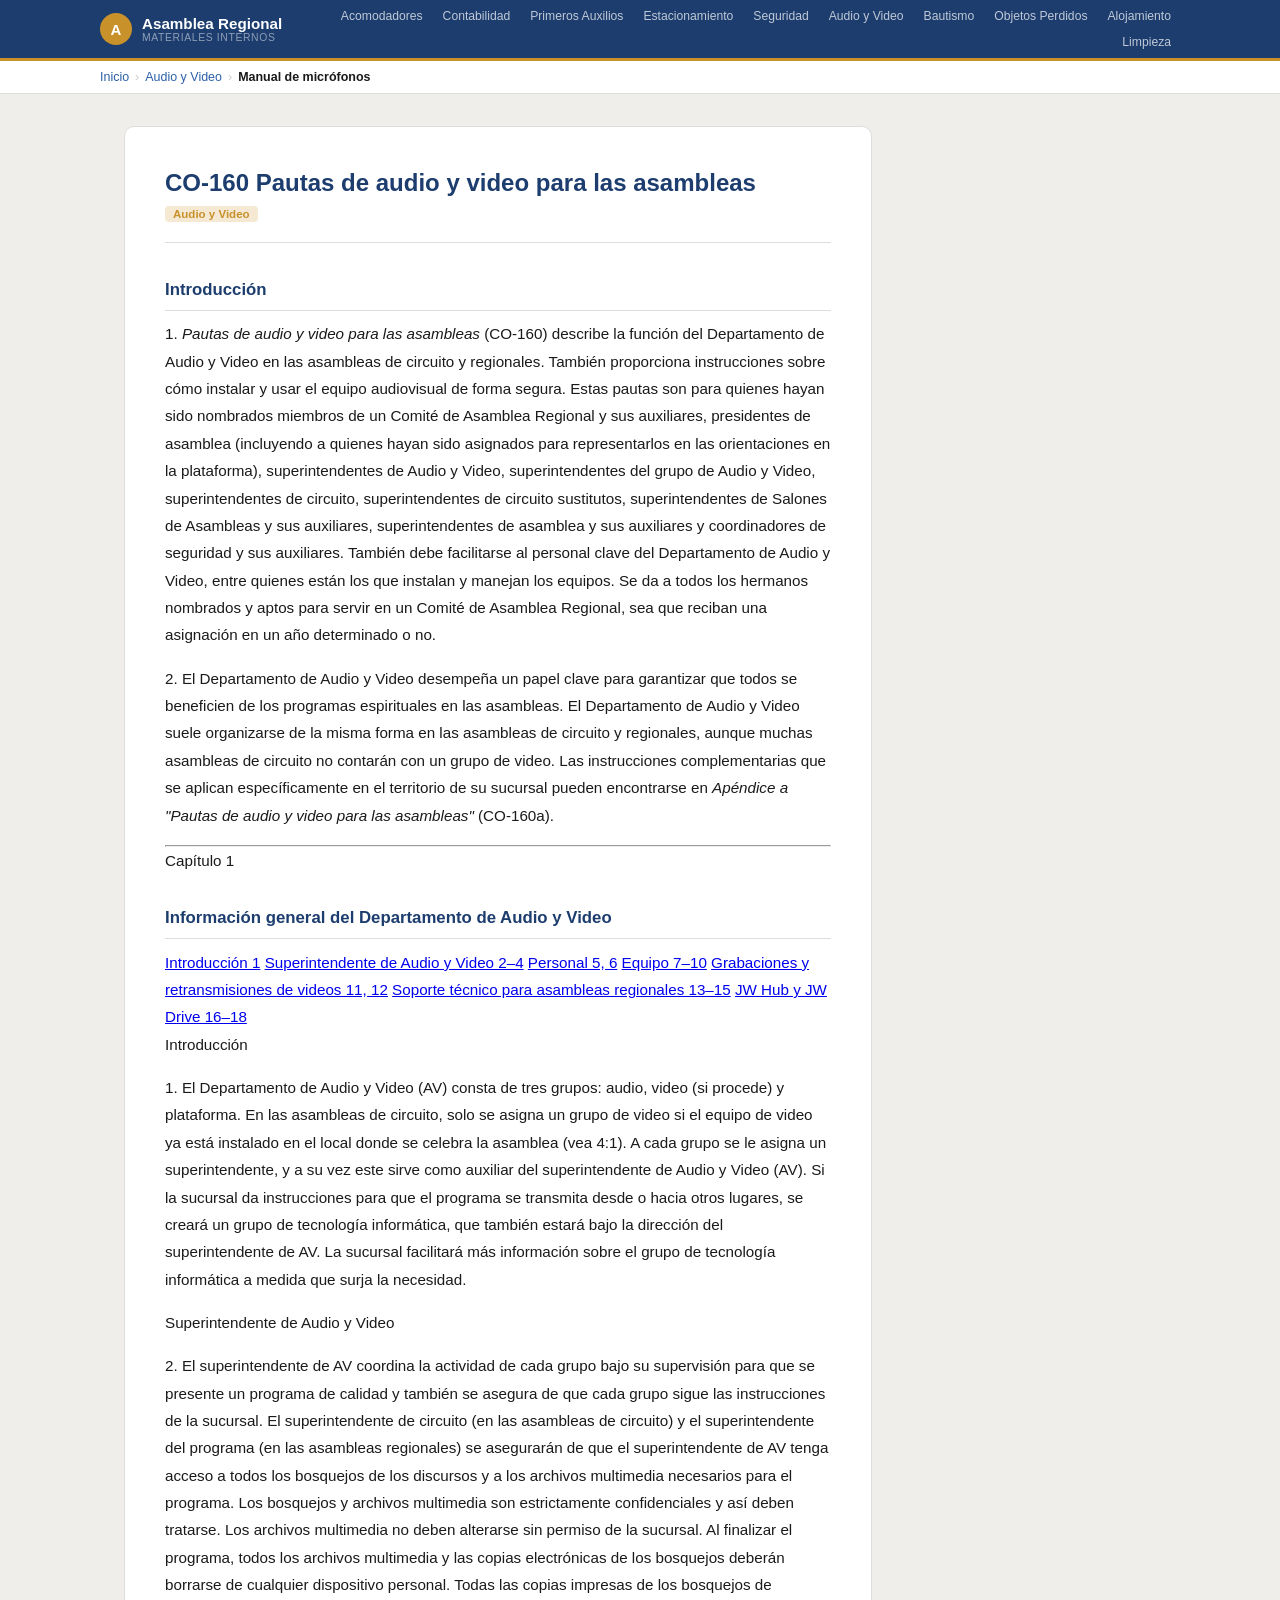
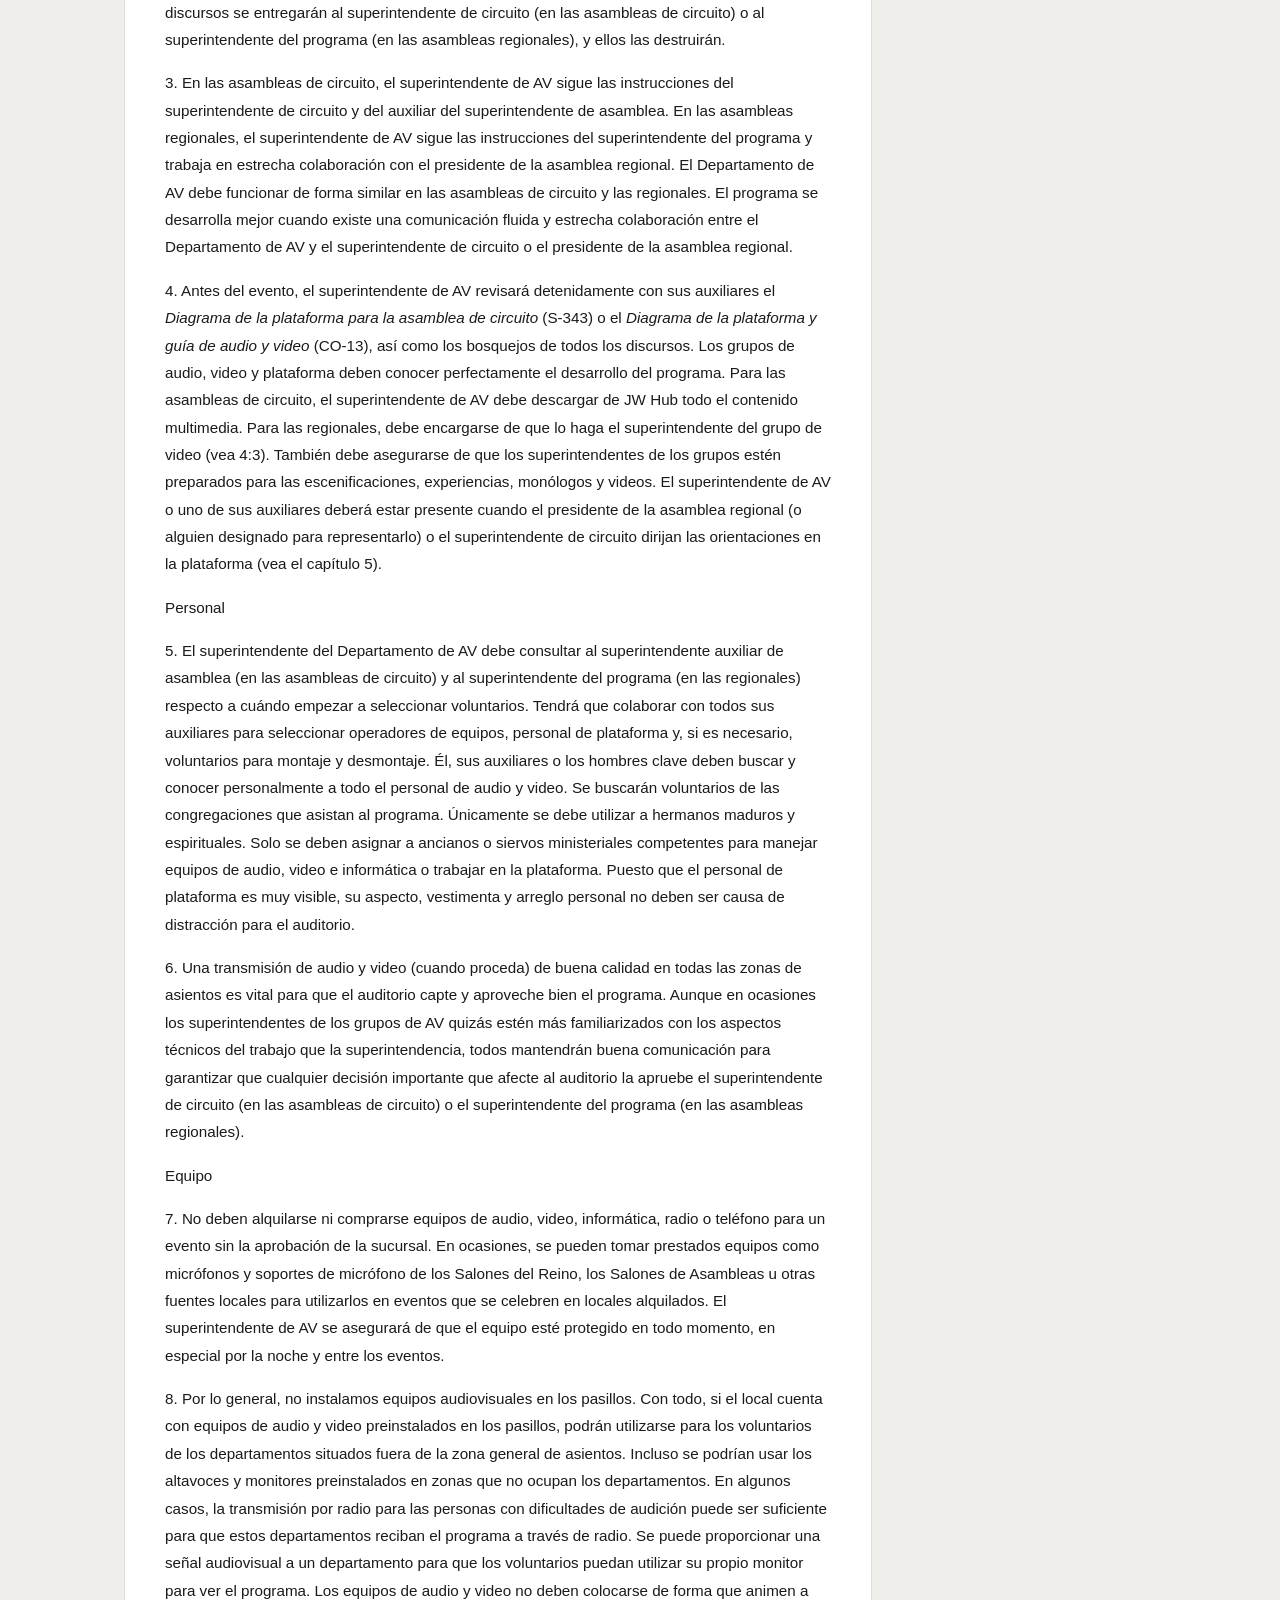
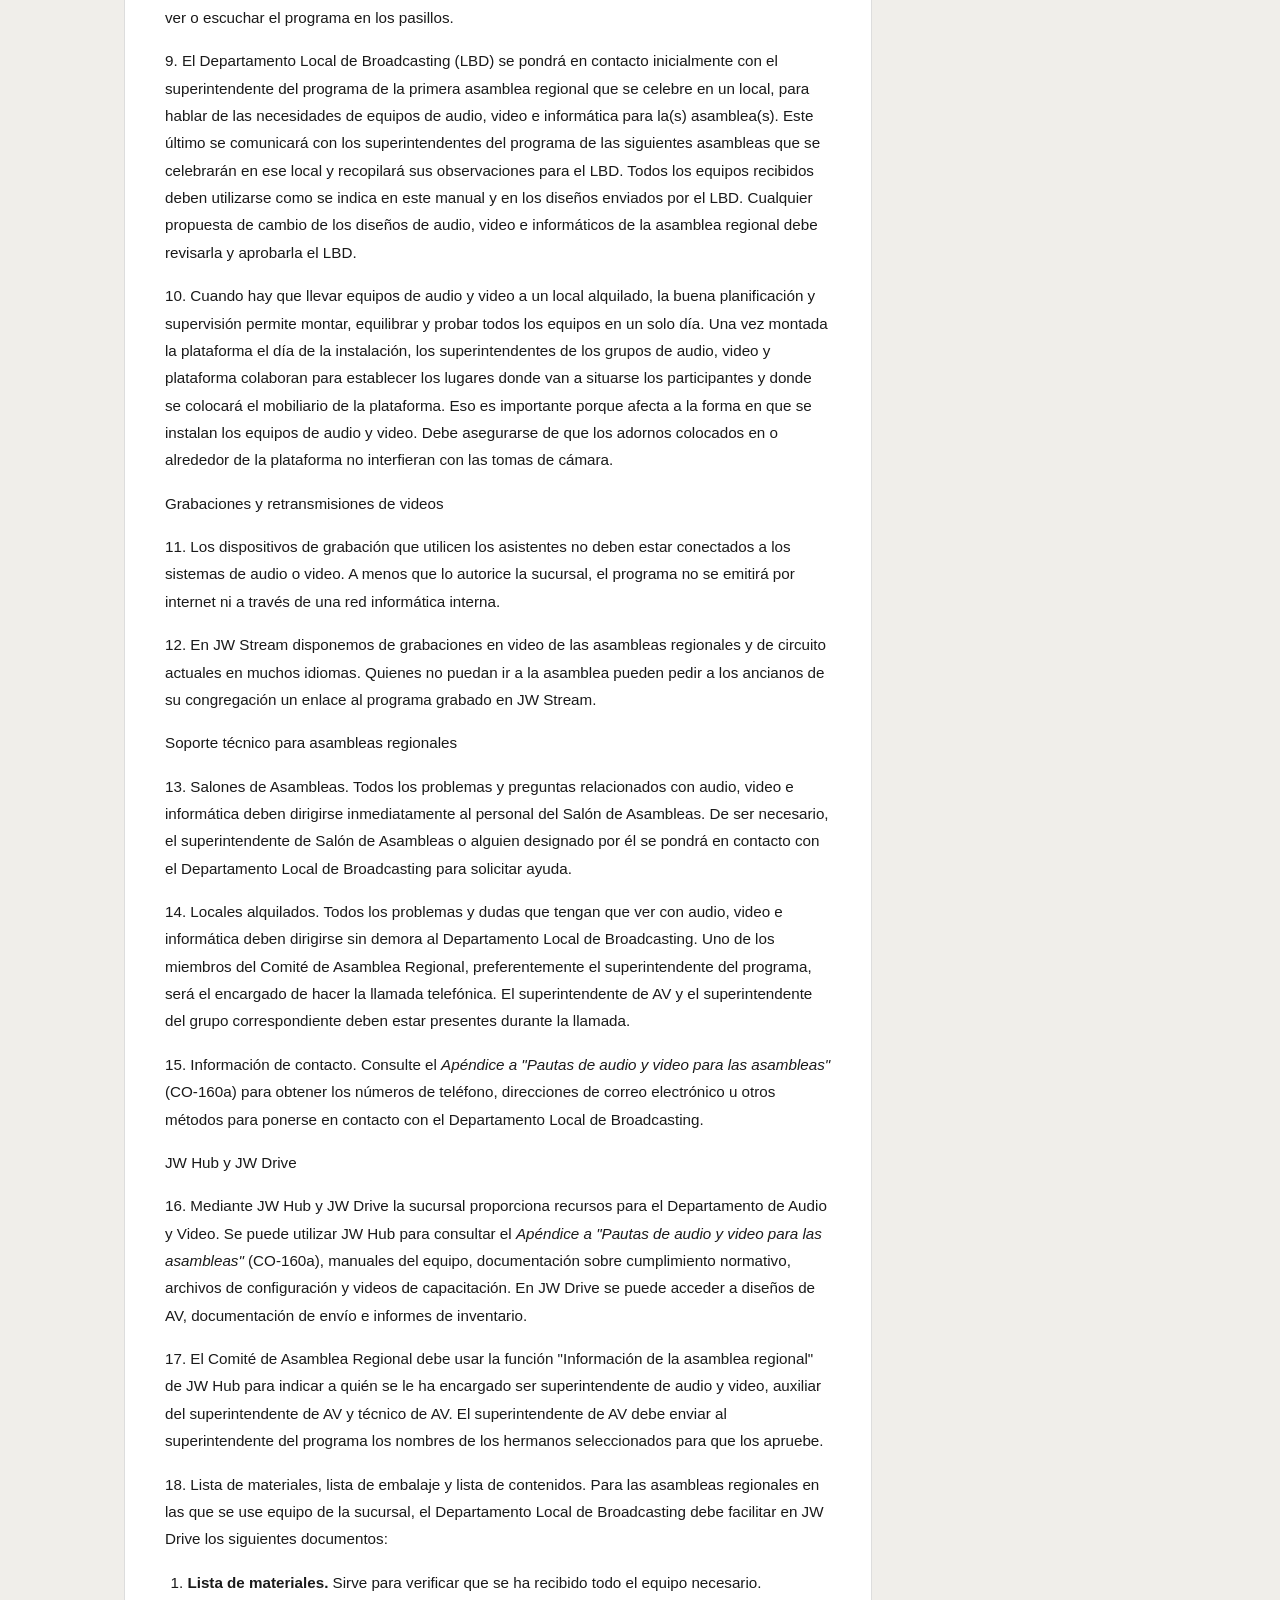
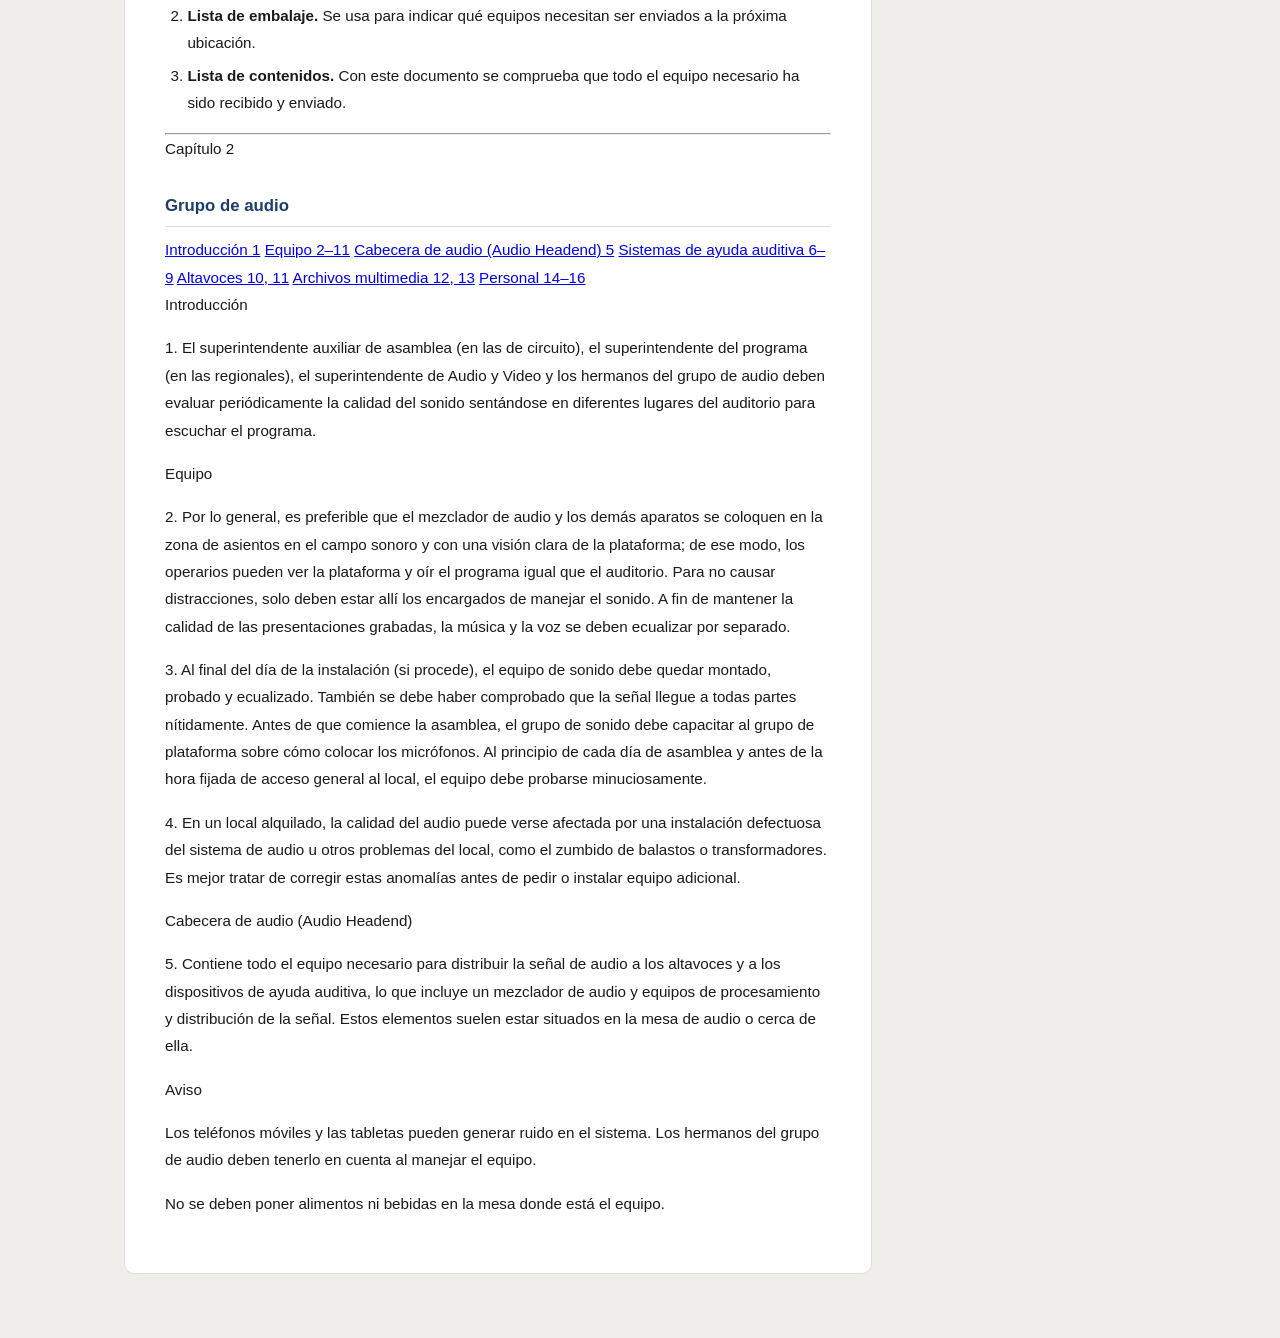
==== CO-160.html @ dc354f6f "Crear CO-160.html" ====
<!DOCTYPE html>
<html lang="es">
<head>
  <meta charset="UTF-8">
  <meta name="viewport" content="width=device-width, initial-scale=1.0">
  <title>Título</title>
  <link rel="stylesheet" href="/assets/style.css">
  <script src="/assets/main.js" defer></script>
</head>
<body>

  <header class="site-header">
    <div class="header-inner">
      <a href="/index.html" class="site-logo">
        <div class="logo-icon">A</div>
        <div>
          <div class="logo-text">Asamblea Regional</div>
          <div class="logo-sub">Materiales Internos</div>
        </div>
      </a>
      <nav class="header-nav">
        <a href="../departamentos/acomodadores.html">Acomodadores</a>
        <a href="../departamentos/contabilidad.html">Contabilidad</a>
        <a href="../departamentos/primeros-auxilios.html">Primeros Auxilios</a>
        <a href="../departamentos/estacionamiento.html">Estacionamiento</a>
        <a href="../departamentos/seguridad.html">Seguridad</a>
        <a href="../departamentos/audio-video.html">Audio y Video</a>
        <a href="../departamentos/bautismo.html">Bautismo</a>
        <a href="../departamentos/objetos-perdidos.html">Objetos Perdidos</a>
        <a href="../departamentos/alojamiento.html">Alojamiento</a>
        <a href="../departamentos/limpieza.html">Limpieza</a>
      </nav>
    </div>
  </header>

  <div class="breadcrumb">
    <div class="breadcrumb-inner">
      <a href="../index.html">Inicio</a>
      <span class="sep">›</span>
      <a href="../departamentos/audio-video.html">Audio y Video</a>
      <span class="sep">›</span>
      <span class="current">Manual de micrófonos</span>
    </div>
  </div>

  <main style="max-width:1080px; margin:0 auto; padding:2rem 1.5rem 4rem; flex:1;">
    <div class="reader-layout">

      <article class="article">
        <div class="article-header">
          <h1>CO-160 <b>Pautas de audio y video para las asambleas</b></h1>
          <div class="article-meta">
            <span class="article-tag">Audio y Video</span>
          </div>
        </div>

        <div class="article-body">

          <div class="chapter" id="introduccion">
  <div class="chapter-header">
    <h2>Introducción</h2>
  </div>

  <p class="para"><span class="para-num">1.</span> <em>Pautas de audio y video para las asambleas</em> (CO-160) describe la función del Departamento de Audio y Video en las asambleas de circuito y regionales. También proporciona instrucciones sobre cómo instalar y usar el equipo audiovisual de forma segura. Estas pautas son para quienes hayan sido nombrados miembros de un Comité de Asamblea Regional y sus auxiliares, presidentes de asamblea (incluyendo a quienes hayan sido asignados para representarlos en las orientaciones en la plataforma), superintendentes de Audio y Video, superintendentes del grupo de Audio y Video, superintendentes de circuito, superintendentes de circuito sustitutos, superintendentes de Salones de Asambleas y sus auxiliares, superintendentes de asamblea y sus auxiliares y coordinadores de seguridad y sus auxiliares. También debe facilitarse al personal clave del Departamento de Audio y Video, entre quienes están los que instalan y manejan los equipos. Se da a todos los hermanos nombrados y aptos para servir en un Comité de Asamblea Regional, sea que reciban una asignación en un año determinado o no.</p>

  <p class="para"><span class="para-num">2.</span> El Departamento de Audio y Video desempeña un papel clave para garantizar que todos se beneficien de los programas espirituales en las asambleas. El Departamento de Audio y Video suele organizarse de la misma forma en las asambleas de circuito y regionales, aunque muchas asambleas de circuito no contarán con un grupo de video. Las instrucciones complementarias que se aplican específicamente en el territorio de su sucursal pueden encontrarse en <em>Apéndice a "Pautas de audio y video para las asambleas"</em> (CO-160a).</p>
</div>

<hr class="page-break">

<!-- ════════════════════════════════════════
     CAPÍTULO 1
════════════════════════════════════════ -->
<div class="chapter" id="cap1">
  <div class="chapter-header">
    <span class="ch-label">Capítulo 1</span>
    <h2>Información general del Departamento de Audio y Video</h2>
  </div>

  <div class="ch-toc">
    <a href="#c1-intro">Introducción 1</a>
    <a href="#c1-super">Superintendente de Audio y Video 2–4</a>
    <a href="#c1-personal">Personal 5, 6</a>
    <a href="#c1-equipo">Equipo 7–10</a>
    <a href="#c1-grab">Grabaciones y retransmisiones de videos 11, 12</a>
    <a href="#c1-soporte">Soporte técnico para asambleas regionales 13–15</a>
    <a href="#c1-hub">JW Hub y JW Drive 16–18</a>
  </div>

  <p class="sec-title" id="c1-intro">Introducción</p>
  <p class="para"><span class="para-num">1.</span> El Departamento de Audio y Video (AV) consta de tres grupos: audio, video (si procede) y plataforma. En las asambleas de circuito, solo se asigna un grupo de video si el equipo de video ya está instalado en el local donde se celebra la asamblea (vea 4:1). A cada grupo se le asigna un superintendente, y a su vez este sirve como auxiliar del superintendente de Audio y Video (AV). Si la sucursal da instrucciones para que el programa se transmita desde o hacia otros lugares, se creará un grupo de tecnología informática, que también estará bajo la dirección del superintendente de AV. La sucursal facilitará más información sobre el grupo de tecnología informática a medida que surja la necesidad.</p>

  <p class="sec-title" id="c1-super">Superintendente de Audio y Video</p>
  <p class="para"><span class="para-num">2.</span> El superintendente de AV coordina la actividad de cada grupo bajo su supervisión para que se presente un programa de calidad y también se asegura de que cada grupo sigue las instrucciones de la sucursal. El superintendente de circuito (en las asambleas de circuito) y el superintendente del programa (en las asambleas regionales) se asegurarán de que el superintendente de AV tenga acceso a todos los bosquejos de los discursos y a los archivos multimedia necesarios para el programa. Los bosquejos y archivos multimedia son estrictamente confidenciales y así deben tratarse. Los archivos multimedia no deben alterarse sin permiso de la sucursal. Al finalizar el programa, todos los archivos multimedia y las copias electrónicas de los bosquejos deberán borrarse de cualquier dispositivo personal. Todas las copias impresas de los bosquejos de discursos se entregarán al superintendente de circuito (en las asambleas de circuito) o al superintendente del programa (en las asambleas regionales), y ellos las destruirán.</p>

  <p class="para"><span class="para-num">3.</span> En las asambleas de circuito, el superintendente de AV sigue las instrucciones del superintendente de circuito y del auxiliar del superintendente de asamblea. En las asambleas regionales, el superintendente de AV sigue las instrucciones del superintendente del programa y trabaja en estrecha colaboración con el presidente de la asamblea regional. El Departamento de AV debe funcionar de forma similar en las asambleas de circuito y las regionales. El programa se desarrolla mejor cuando existe una comunicación fluida y estrecha colaboración entre el Departamento de AV y el superintendente de circuito o el presidente de la asamblea regional.</p>

  <p class="para"><span class="para-num">4.</span> Antes del evento, el superintendente de AV revisará detenidamente con sus auxiliares el <em>Diagrama de la plataforma para la asamblea de circuito</em> (S-343) o el <em>Diagrama de la plataforma y guía de audio y video</em> (CO-13), así como los bosquejos de todos los discursos. Los grupos de audio, video y plataforma deben conocer perfectamente el desarrollo del programa. Para las asambleas de circuito, el superintendente de AV debe descargar de JW Hub todo el contenido multimedia. Para las regionales, debe encargarse de que lo haga el superintendente del grupo de video (vea 4:3). También debe asegurarse de que los superintendentes de los grupos estén preparados para las escenificaciones, experiencias, monólogos y videos. El superintendente de AV o uno de sus auxiliares deberá estar presente cuando el presidente de la asamblea regional (o alguien designado para representarlo) o el superintendente de circuito dirijan las orientaciones en la plataforma (vea el capítulo 5).</p>

  <p class="sec-title" id="c1-personal">Personal</p>
  <p class="para"><span class="para-num">5.</span> El superintendente del Departamento de AV debe consultar al superintendente auxiliar de asamblea (en las asambleas de circuito) y al superintendente del programa (en las regionales) respecto a cuándo empezar a seleccionar voluntarios. Tendrá que colaborar con todos sus auxiliares para seleccionar operadores de equipos, personal de plataforma y, si es necesario, voluntarios para montaje y desmontaje. Él, sus auxiliares o los hombres clave deben buscar y conocer personalmente a todo el personal de audio y video. Se buscarán voluntarios de las congregaciones que asistan al programa. Únicamente se debe utilizar a hermanos maduros y espirituales. Solo se deben asignar a ancianos o siervos ministeriales competentes para manejar equipos de audio, video e informática o trabajar en la plataforma. Puesto que el personal de plataforma es muy visible, su aspecto, vestimenta y arreglo personal no deben ser causa de distracción para el auditorio.</p>

  <p class="para"><span class="para-num">6.</span> Una transmisión de audio y video (cuando proceda) de buena calidad en todas las zonas de asientos es vital para que el auditorio capte y aproveche bien el programa. Aunque en ocasiones los superintendentes de los grupos de AV quizás estén más familiarizados con los aspectos técnicos del trabajo que la superintendencia, todos mantendrán buena comunicación para garantizar que cualquier decisión importante que afecte al auditorio la apruebe el superintendente de circuito (en las asambleas de circuito) o el superintendente del programa (en las asambleas regionales).</p>

  <p class="sec-title" id="c1-equipo">Equipo</p>
  <p class="para"><span class="para-num">7.</span> No deben alquilarse ni comprarse equipos de audio, video, informática, radio o teléfono para un evento sin la aprobación de la sucursal. En ocasiones, se pueden tomar prestados equipos como micrófonos y soportes de micrófono de los Salones del Reino, los Salones de Asambleas u otras fuentes locales para utilizarlos en eventos que se celebren en locales alquilados. El superintendente de AV se asegurará de que el equipo esté protegido en todo momento, en especial por la noche y entre los eventos.</p>

  <p class="para"><span class="para-num">8.</span> Por lo general, no instalamos equipos audiovisuales en los pasillos. Con todo, si el local cuenta con equipos de audio y video preinstalados en los pasillos, podrán utilizarse para los voluntarios de los departamentos situados fuera de la zona general de asientos. Incluso se podrían usar los altavoces y monitores preinstalados en zonas que no ocupan los departamentos. En algunos casos, la transmisión por radio para las personas con dificultades de audición puede ser suficiente para que estos departamentos reciban el programa a través de radio. Se puede proporcionar una señal audiovisual a un departamento para que los voluntarios puedan utilizar su propio monitor para ver el programa. Los equipos de audio y video no deben colocarse de forma que animen a ver o escuchar el programa en los pasillos.</p>

  <p class="para"><span class="para-num">9.</span> El Departamento Local de Broadcasting (LBD) se pondrá en contacto inicialmente con el superintendente del programa de la primera asamblea regional que se celebre en un local, para hablar de las necesidades de equipos de audio, video e informática para la(s) asamblea(s). Este último se comunicará con los superintendentes del programa de las siguientes asambleas que se celebrarán en ese local y recopilará sus observaciones para el LBD. Todos los equipos recibidos deben utilizarse como se indica en este manual y en los diseños enviados por el LBD. Cualquier propuesta de cambio de los diseños de audio, video e informáticos de la asamblea regional debe revisarla y aprobarla el LBD.</p>

  <p class="para"><span class="para-num">10.</span> Cuando hay que llevar equipos de audio y video a un local alquilado, la buena planificación y supervisión permite montar, equilibrar y probar todos los equipos en un solo día. Una vez montada la plataforma el día de la instalación, los superintendentes de los grupos de audio, video y plataforma colaboran para establecer los lugares donde van a situarse los participantes y donde se colocará el mobiliario de la plataforma. Eso es importante porque afecta a la forma en que se instalan los equipos de audio y video. Debe asegurarse de que los adornos colocados en o alrededor de la plataforma no interfieran con las tomas de cámara.</p>

  <p class="sec-title" id="c1-grab">Grabaciones y retransmisiones de videos</p>
  <p class="para"><span class="para-num">11.</span> Los dispositivos de grabación que utilicen los asistentes no deben estar conectados a los sistemas de audio o video. A menos que lo autorice la sucursal, el programa no se emitirá por internet ni a través de una red informática interna.</p>

  <p class="para"><span class="para-num">12.</span> En JW Stream disponemos de grabaciones en video de las asambleas regionales y de circuito actuales en muchos idiomas. Quienes no puedan ir a la asamblea pueden pedir a los ancianos de su congregación un enlace al programa grabado en JW Stream.</p>

  <p class="sec-title" id="c1-soporte">Soporte técnico para asambleas regionales</p>
  <p class="para"><span class="para-num">13.</span> <span class="term">Salones de Asambleas.</span> Todos los problemas y preguntas relacionados con audio, video e informática deben dirigirse inmediatamente al personal del Salón de Asambleas. De ser necesario, el superintendente de Salón de Asambleas o alguien designado por él se pondrá en contacto con el Departamento Local de Broadcasting para solicitar ayuda.</p>

  <p class="para"><span class="para-num">14.</span> <span class="term">Locales alquilados.</span> Todos los problemas y dudas que tengan que ver con audio, video e informática deben dirigirse sin demora al Departamento Local de Broadcasting. Uno de los miembros del Comité de Asamblea Regional, preferentemente el superintendente del programa, será el encargado de hacer la llamada telefónica. El superintendente de AV y el superintendente del grupo correspondiente deben estar presentes durante la llamada.</p>

  <p class="para"><span class="para-num">15.</span> <span class="term">Información de contacto.</span> Consulte el <em>Apéndice a "Pautas de audio y video para las asambleas"</em> (CO-160a) para obtener los números de teléfono, direcciones de correo electrónico u otros métodos para ponerse en contacto con el Departamento Local de Broadcasting.</p>

  <p class="sec-title" id="c1-hub">JW Hub y JW Drive</p>
  <p class="para"><span class="para-num">16.</span> Mediante JW Hub y JW Drive la sucursal proporciona recursos para el Departamento de Audio y Video. Se puede utilizar JW Hub para consultar el <em>Apéndice a "Pautas de audio y video para las asambleas"</em> (CO-160a), manuales del equipo, documentación sobre cumplimiento normativo, archivos de configuración y videos de capacitación. En JW Drive se puede acceder a diseños de AV, documentación de envío e informes de inventario.</p>

  <p class="para"><span class="para-num">17.</span> El Comité de Asamblea Regional debe usar la función "Información de la asamblea regional" de JW Hub para indicar a quién se le ha encargado ser superintendente de audio y video, auxiliar del superintendente de AV y técnico de AV. El superintendente de AV debe enviar al superintendente del programa los nombres de los hermanos seleccionados para que los apruebe.</p>

  <p class="para"><span class="para-num">18.</span> <span class="term">Lista de materiales, lista de embalaje y lista de contenidos.</span> Para las asambleas regionales en las que se use equipo de la sucursal, el Departamento Local de Broadcasting debe facilitar en JW Drive los siguientes documentos:</p>
  <ol class="doc-list-num">
    <li><strong>Lista de materiales.</strong> Sirve para verificar que se ha recibido todo el equipo necesario.</li>
    <li><strong>Lista de embalaje.</strong> Se usa para indicar qué equipos necesitan ser enviados a la próxima ubicación.</li>
    <li><strong>Lista de contenidos.</strong> Con este documento se comprueba que todo el equipo necesario ha sido recibido y enviado.</li>
  </ol>
</div>

<hr class="page-break">

<!-- ════════════════════════════════════════
     CAPÍTULO 2
════════════════════════════════════════ -->
<div class="chapter" id="cap2">
  <div class="chapter-header">
    <span class="ch-label">Capítulo 2</span>
    <h2>Grupo de audio</h2>
  </div>

  <div class="ch-toc">
    <a href="#c2-intro">Introducción 1</a>
    <a href="#c2-equipo">Equipo 2–11</a>
    <a href="#c2-headend">Cabecera de audio (Audio Headend) 5</a>
    <a href="#c2-ayuda">Sistemas de ayuda auditiva 6–9</a>
    <a href="#c2-altav">Altavoces 10, 11</a>
    <a href="#c2-multimedia">Archivos multimedia 12, 13</a>
    <a href="#c2-personal">Personal 14–16</a>
  </div>

  <p class="sec-title" id="c2-intro">Introducción</p>
  <p class="para"><span class="para-num">1.</span> El superintendente auxiliar de asamblea (en las de circuito), el superintendente del programa (en las regionales), el superintendente de Audio y Video y los hermanos del grupo de audio deben evaluar periódicamente la calidad del sonido sentándose en diferentes lugares del auditorio para escuchar el programa.</p>

  <p class="sec-title" id="c2-equipo">Equipo</p>
  <p class="para"><span class="para-num">2.</span> Por lo general, es preferible que el mezclador de audio y los demás aparatos se coloquen en la zona de asientos en el campo sonoro y con una visión clara de la plataforma; de ese modo, los operarios pueden ver la plataforma y oír el programa igual que el auditorio. Para no causar distracciones, solo deben estar allí los encargados de manejar el sonido. A fin de mantener la calidad de las presentaciones grabadas, la música y la voz se deben ecualizar por separado.</p>

  <p class="para"><span class="para-num">3.</span> Al final del día de la instalación (si procede), el equipo de sonido debe quedar montado, probado y ecualizado. También se debe haber comprobado que la señal llegue a todas partes nítidamente. Antes de que comience la asamblea, el grupo de sonido debe capacitar al grupo de plataforma sobre cómo colocar los micrófonos. Al principio de cada día de asamblea y antes de la hora fijada de acceso general al local, el equipo debe probarse minuciosamente.</p>

  <p class="para"><span class="para-num">4.</span> En un local alquilado, la calidad del audio puede verse afectada por una instalación defectuosa del sistema de audio u otros problemas del local, como el zumbido de balastos o transformadores. Es mejor tratar de corregir estas anomalías antes de pedir o instalar equipo adicional.</p>

  <p class="sec-title" id="c2-headend">Cabecera de audio (Audio Headend)</p>
  <p class="para"><span class="para-num">5.</span> Contiene todo el equipo necesario para distribuir la señal de audio a los altavoces y a los dispositivos de ayuda auditiva, lo que incluye un mezclador de audio y equipos de procesamiento y distribución de la señal. Estos elementos suelen estar situados en la mesa de audio o cerca de ella.</p>

  <div class="notice">
    <p class="notice-label">Aviso</p>
    <p>Los teléfonos móviles y las tabletas pueden generar ruido en el sistema. Los hermanos del grupo de audio deben tenerlo en cuenta al manejar el equipo.</p>
    <p style="margin-top:6px">No se deben poner alimentos ni bebidas en la mesa donde está el equipo.</p>
  </div>

  <p class="sec-t
---- assets/style.css ----
/* ================================================
   MATERIALES DE ASAMBLEA — style.css
   ================================================ */

*, *::before, *::after { box-sizing: border-box; margin: 0; padding: 0; }

:root {
  --navy:      #1c3d6e;
  --navy-dark: #0e2240;
  --navy-mid:  #2b5fa8;
  --gold:      #c8912a;
  --gold-soft: #f5e9d4;
  --bg:        #f0eeea;
  --surface:   #ffffff;
  --border:    #ddd;
  --text:      #1a1a1a;
  --muted:     #666;
}

body {
  font-family: Arial, sans-serif;
  background: var(--bg);
  color: var(--text);
  min-height: 100vh;
  display: flex;
  flex-direction: column;
}

/* ════════════════════════════════
   HEADER
════════════════════════════════ */
.site-header {
  background: var(--navy);
  border-bottom: 3px solid var(--gold);
  padding: 0 1.5rem;
  position: sticky;
  top: 0;
  z-index: 100;
}

.header-inner {
  max-width: 1080px;
  margin: 0 auto;
  display: flex;
  align-items: center;
  justify-content: space-between;
  height: 58px;
  gap: 1rem;
}

.site-logo {
  display: flex;
  align-items: center;
  gap: 10px;
  text-decoration: none;
  color: #fff;
  flex-shrink: 0;
}

.logo-icon {
  width: 32px;
  height: 32px;
  background: var(--gold);
  border-radius: 50%;
  display: flex;
  align-items: center;
  justify-content: center;
  font-size: 15px;
  font-weight: 700;
  color: #fff;
  flex-shrink: 0;
}

.logo-text { font-size: 0.95rem; font-weight: 700; }
.logo-sub  { font-size: 0.65rem; color: rgba(255,255,255,0.5); letter-spacing: 0.06em; text-transform: uppercase; }

.header-nav {
  display: flex;
  align-items: center;
  gap: 2px;
  flex-wrap: wrap;
  justify-content: flex-end;
}

.header-nav a {
  color: rgba(255,255,255,0.72);
  text-decoration: none;
  font-size: 0.76rem;
  padding: 5px 9px;
  border-radius: 4px;
  white-space: nowrap;
  transition: background 0.15s, color 0.15s;
}

.header-nav a:hover,
.header-nav a.active {
  background: rgba(255,255,255,0.12);
  color: #fff;
}

/* ════════════════════════════════
   HERO
════════════════════════════════ */
.hero {
  background: linear-gradient(160deg, var(--navy-dark) 0%, var(--navy) 100%);
  color: #fff;
  text-align: center;
  padding: 3.5rem 1.5rem 3rem;
  position: relative;
  overflow: hidden;
}

.hero::before {
  content: '';
  position: absolute;
  inset: 0;
  background: repeating-linear-gradient(
    -45deg,
    rgba(255,255,255,0.02) 0px,
    rgba(255,255,255,0.02) 1px,
    transparent 1px,
    transparent 32px
  );
}

.hero-inner { position: relative; }

.hero-eyebrow {
  font-size: 0.72rem;
  letter-spacing: 0.14em;
  text-transform: uppercase;
  color: var(--gold);
  font-weight: 700;
  margin-bottom: 0.6rem;
}

.hero h1 {
  font-size: 2.2rem;
  font-weight: 700;
  line-height: 1.15;
  margin-bottom: 0.3rem;
}

.hero-subtitle {
  font-size: 1rem;
  color: rgba(255,255,255,0.6);
  margin-bottom: 1.2rem;
}

.hero-badge {
  display: inline-block;
  background: rgba(200,145,42,0.18);
  border: 1px solid rgba(200,145,42,0.4);
  color: #f0c46a;
  font-size: 0.8rem;
  padding: 0.35rem 1rem;
  border-radius: 40px;
  letter-spacing: 0.04em;
}

/* ════════════════════════════════
   MAIN WRAPPER
════════════════════════════════ */
main {
  flex: 1;
  max-width: 1080px;
  margin: 0 auto;
  width: 100%;
  padding: 2.5rem 1.5rem 4rem;
  display: flex;
  flex-direction: column;
  gap: 3rem;
}

/* ════════════════════════════════
   SECTION HEADER
════════════════════════════════ */
.section-header {
  display: flex;
  align-items: center;
  gap: 0.75rem;
  margin-bottom: 1.25rem;
}

.section-header h2 {
  font-size: 0.72rem;
  font-weight: 700;
  letter-spacing: 0.12em;
  text-transform: uppercase;
  color: var(--muted);
}

.section-header::after {
  content: '';
  flex: 1;
  height: 1px;
  background: var(--border);
}

/* ════════════════════════════════
   INFO GENERAL — lista de docs
════════════════════════════════ */
.info-list {
  display: grid;
  grid-template-columns: repeat(auto-fill, minmax(220px, 1fr));
  gap: 0.6rem;
}

.info-item {
  background: var(--surface);
  border: 1px solid var(--border);
  border-left: 3px solid var(--navy-mid);
  border-radius: 6px;
  padding: 0.7rem 1rem;
  text-decoration: none;
  color: var(--text);
  display: flex;
  align-items: center;
  gap: 0.65rem;
  font-size: 0.88rem;
  transition: border-left-color 0.15s, box-shadow 0.15s;
}

.info-item:hover {
  border-left-color: var(--gold);
  box-shadow: 0 2px 10px rgba(0,0,0,0.08);
}

.info-item .doc-icon { font-size: 1rem; flex-shrink: 0; }
.info-item .doc-name { font-weight: 600; }

/* ════════════════════════════════
   DEPT GRID — tarjetas
════════════════════════════════ */
.dept-grid {
  display: grid;
  grid-template-columns: repeat(3, 1fr);
  gap: 1rem;
}

.dept-grid .dept-card:last-child:nth-child(3n+1) { grid-column: 2; }

.dept-card {
  background: var(--surface);
  border: 1px solid var(--border);
  border-radius: 10px;
  overflow: hidden;
  text-decoration: none;
  color: var(--text);
  display: flex;
  flex-direction: column;
  transition: transform 0.15s, box-shadow 0.15s;
  box-shadow: 0 1px 4px rgba(0,0,0,0.06);
}

.dept-card:hover {
  transform: translateY(-3px);
  box-shadow: 0 6px 20px rgba(0,0,0,0.1);
}

.dept-card-banner {
  height: 80px;
  display: flex;
  align-items: center;
  justify-content: center;
  font-size: 2.2rem;
}

.dept-card-body {
  padding: 0.8rem 1rem;
  border-top: 1px solid var(--border);
}

.dept-card-name {
  font-size: 0.82rem;
  font-weight: 700;
  text-transform: uppercase;
  letter-spacing: 0.04em;
  color: var(--navy);
  margin-bottom: 0.2rem;
}

.dept-card-count { font-size: 0.72rem; color: var(--muted); }

/* Colores de banner */
.banner-1  { background: #dbeafe; }
.banner-2  { background: #fce7f3; }
.banner-3  { background: #dcfce7; }
.banner-4  { background: #fef9c3; }
.banner-5  { background: #fee2e2; }
.banner-6  { background: #e0f2fe; }
.banner-7  { background: #f3e8ff; }
.banner-8  { background: #fdf2f8; }
.banner-9  { background: #ecfdf5; }
.banner-10 { background: #fff7ed; }

/* ════════════════════════════════
   COMITÉ
════════════════════════════════ */
.comite-grid {
  display: flex;
  flex-wrap: wrap;
  gap: 0.75rem;
}

.comite-card {
  background: var(--surface);
  border: 1px solid var(--border);
  border-top: 3px solid var(--navy);
  border-radius: 8px;
  padding: 1rem 1.25rem;
  flex: 1;
  min-width: 160px;
  text-align: center;
}

.comite-name { font-size: 0.92rem; font-weight: 700; color: var(--navy); margin-bottom: 0.2rem; }
.comite-role { font-size: 0.75rem; color: var(--muted); text-transform: uppercase; letter-spacing: 0.05em; }

/* ════════════════════════════════
   PÁGINA DE DEPARTAMENTO
════════════════════════════════ */
.dept-hero {
  background: linear-gradient(135deg, var(--navy-dark), var(--navy));
  color: #fff;
  padding: 2.5rem 1.5rem 2rem;
  text-align: center;
}

.dept-hero .dept-emoji { font-size: 2.5rem; margin-bottom: 0.5rem; display: block; }
.dept-hero h1 { font-size: 1.6rem; font-weight: 700; margin-bottom: 0.4rem; }
.dept-hero p  { font-size: 0.92rem; color: rgba(255,255,255,0.65); max-width: 560px; margin: 0 auto; }

.dept-page-inner {
  max-width: 1080px;
  margin: 0 auto;
  width: 100%;
  padding: 2rem 1.5rem 4rem;
  display: flex;
  flex-direction: column;
  gap: 2rem;
}

.supervisors {
  display: flex;
  flex-wrap: wrap;
  gap: 0.6rem;
}

.supervisor-tag {
  background: #eef2f9;
  border: 1px solid #c5d4ea;
  border-radius: 40px;
  padding: 0.4rem 1rem;
  font-size: 0.83rem;
  display: flex;
  align-items: center;
  gap: 8px;
  color: var(--navy);
}

.supervisor-tag .role { font-size: 0.72rem; color: var(--muted); }

/* ════════════════════════════════
   LISTA DE DOCUMENTOS (dept page)
════════════════════════════════ */
.doc-list {
  display: flex;
  flex-direction: column;
  gap: 0.6rem;
}

.doc-item {
  background: var(--surface);
  border: 1px solid var(--border);
  border-radius: 8px;
  display: flex;
  align-items: center;
  gap: 1rem;
  padding: 0.9rem 1.1rem;
  text-decoration: none;
  color: var(--text);
  transition: border-color 0.15s, box-shadow 0.15s;
}

.doc-item:hover {
  border-color: var(--navy-mid);
  box-shadow: 0 2px 12px rgba(0,0,0,0.08);
}

.doc-badge {
  flex-shrink: 0;
  width: 40px;
  height: 40px;
  border-radius: 6px;
  display: flex;
  align-items: center;
  justify-content: center;
  font-size: 0.65rem;
  font-weight: 700;
  letter-spacing: 0.03em;
  text-transform: uppercase;
}

.doc-badge.art  { background: #e8f0fe; color: #1a56db; }
.doc-badge.pdf  { background: #fde8e8; color: #b91c1c; }
.doc-badge.img  { background: #e8f5e9; color: #2e7d32; }

.doc-item-info { flex: 1; }
.doc-title { font-size: 0.92rem; font-weight: 700; color: var(--navy); margin-bottom: 0.15rem; }
.doc-meta  { font-size: 0.75rem; color: var(--muted); }
.doc-arrow { color: #bbb; font-size: 1rem; flex-shrink: 0; transition: transform 0.15s, color 0.15s; }
.doc-item:hover .doc-arrow { transform: translateX(3px); color: var(--navy-mid); }

/* ════════════════════════════════
   PÁGINA DE DOCUMENTO (reader)
════════════════════════════════ */
.reader-layout {
  display: grid;
  grid-template-columns: 1fr 260px;
  gap: 1.5rem;
  align-items: start;
}

.article {
  background: var(--surface);
  border: 1px solid var(--border);
  border-radius: 10px;
  padding: 2.5rem;
}

.article-header {
  border-bottom: 1px solid var(--border);
  padding-bottom: 1.25rem;
  margin-bottom: 2rem;
}

.article-header h1 {
  font-size: 1.5rem;
  font-weight: 700;
  color: var(--navy);
  margin-bottom: 0.5rem;
  line-height: 1.3;
}

.article-meta {
  display: flex;
  flex-wrap: wrap;
  gap: 0.75rem;
  font-size: 0.8rem;
  color: var(--muted);
  align-items: center;
}

.article-tag {
  background: var(--gold-soft);
  color: var(--gold);
  border-radius: 4px;
  padding: 2px 8px;
  font-weight: 700;
  font-size: 0.72rem;
}

.article-body { font-size: 0.95rem; line-height: 1.8; color: var(--text); }
.article-body h2 { font-size: 1.05rem; color: var(--navy); margin: 1.8rem 0 0.6rem; padding-bottom: 0.3rem; border-bottom: 1px solid var(--border); }
.article-body h3 { font-size: 0.95rem; color: var(--navy); margin: 1.3rem 0 0.4rem; }
.article-body p  { margin-bottom: 1rem; }
.article-body ul,
.article-body ol { padding-left: 1.4rem; margin-bottom: 1rem; }
.article-body li { margin-bottom: 0.35rem; }
.article-body blockquote {
  border-left: 4px solid var(--gold);
  background: var(--gold-soft);
  padding: 0.9rem 1.1rem;
  margin: 1.25rem 0;
  border-radius: 0 6px 6px 0;
  font-style: italic;
  font-size: 0.92rem;
}

.sidebar { display: flex; flex-direction: column; gap: 1rem; }

.sidebar-card {
  background: var(--surface);
  border: 1px solid var(--border);
  border-radius: 8px;
  overflow: hidden;
}

.sidebar-card-head {
  background: var(--navy);
  color: #fff;
  padding: 0.6rem 0.9rem;
  font-size: 0.72rem;
  font-weight: 700;
  text-transform: uppercase;
  letter-spacing: 0.06em;
}

.sidebar-card-body { padding: 0.85rem; }

.dl-btn {
  display: flex;
  align-items: center;
  gap: 8px;
  padding: 0.6rem 0.9rem;
  border-radius: 6px;
  text-decoration: none;
  font-size: 0.84rem;
  font-weight: 700;
  margin-bottom: 0.45rem;
  transition: opacity 0.15s;
}
.dl-btn:last-child { margin-bottom: 0; }
.dl-btn:hover { opacity: 0.82; }
.dl-btn.pdf  { background: #fde8e8; color: #b91c1c; }
.dl-btn.docx { background: #e8f0fe; color: #1a56db; }

.sidebar-info p { font-size: 0.82rem; color: var(--muted); margin-bottom: 0.45rem; }
.sidebar-info p:last-child { margin-bottom: 0; }
.sidebar-info strong { color: var(--text); }

/* ════════════════════════════════
   BREADCRUMB
════════════════════════════════ */
.breadcrumb {
  background: var(--surface);
  border-bottom: 1px solid var(--border);
  padding: 0.55rem 1.5rem;
  font-size: 0.78rem;
  color: var(--muted);
}

.breadcrumb-inner {
  max-width: 1080px;
  margin: 0 auto;
  display: flex;
  align-items: center;
  gap: 6px;
  flex-wrap: wrap;
}

.breadcrumb a { color: var(--navy-mid); text-decoration: none; }
.breadcrumb a:hover { text-decoration: underline; }
.breadcrumb .sep { color: #ccc; }
.breadcrumb .current { color: var(--text); font-weight: 700; }

/* ════════════════════════════════
   FOOTER
════════════════════════════════ */
footer {
  background: var(--navy-dark);
  color: rgba(255,255,255,0.35);
  text-align: center;
  padding: 1.2rem;
  font-size: 0.75rem;
}

/* ════════════════════════════════
   RESPONSIVE
════════════════════════════════ */
@media (max-width: 720px) {
  .header-nav { display: none; }
  .dept-grid  { grid-template-columns: repeat(2, 1fr); }
  .dept-grid .dept-card:last-child:nth-child(3n+1) { grid-column: auto; }
  .reader-layout { grid-template-columns: 1fr; }
  .hero h1 { font-size: 1.6rem; }
}

@media (max-width: 420px) {
  .dept-grid { grid-template-columns: repeat(2, 1fr); }
  .info-list { grid-template-columns: 1fr; }
  .article   { padding: 1.25rem; }
}
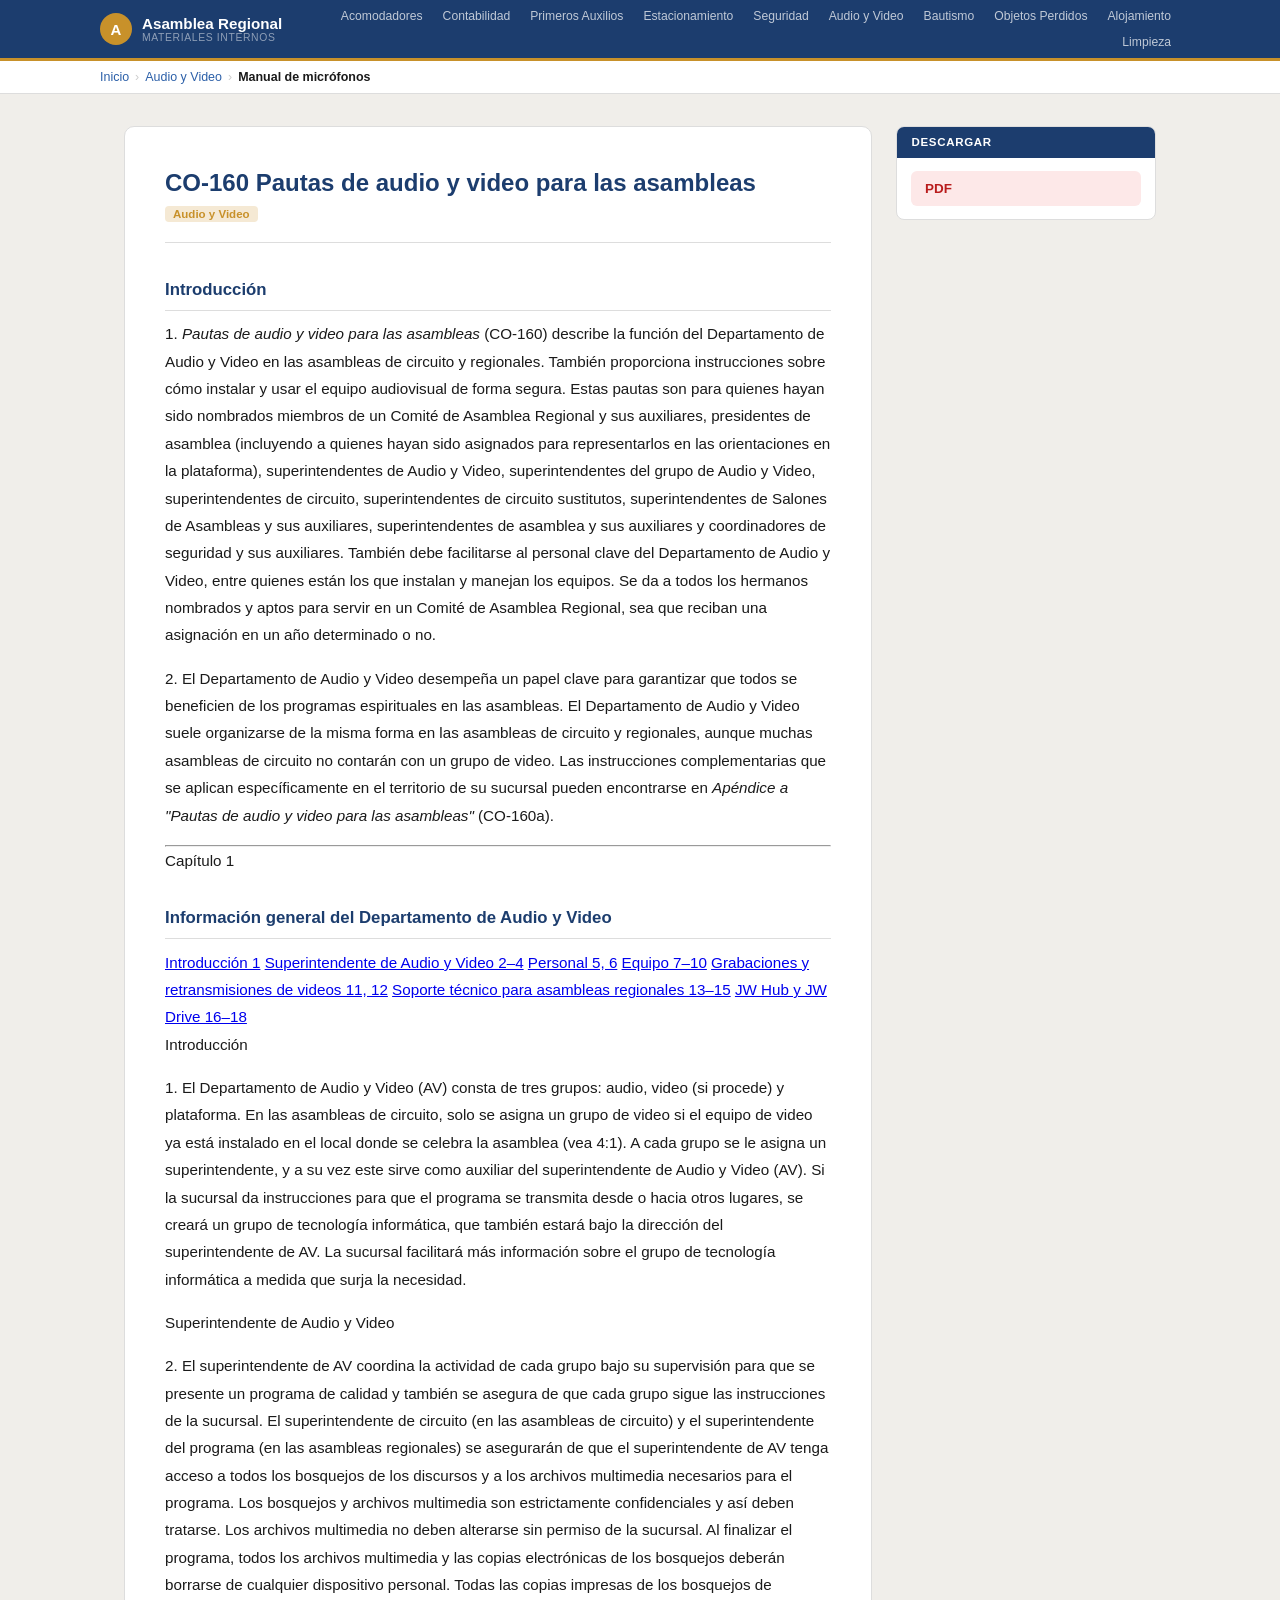
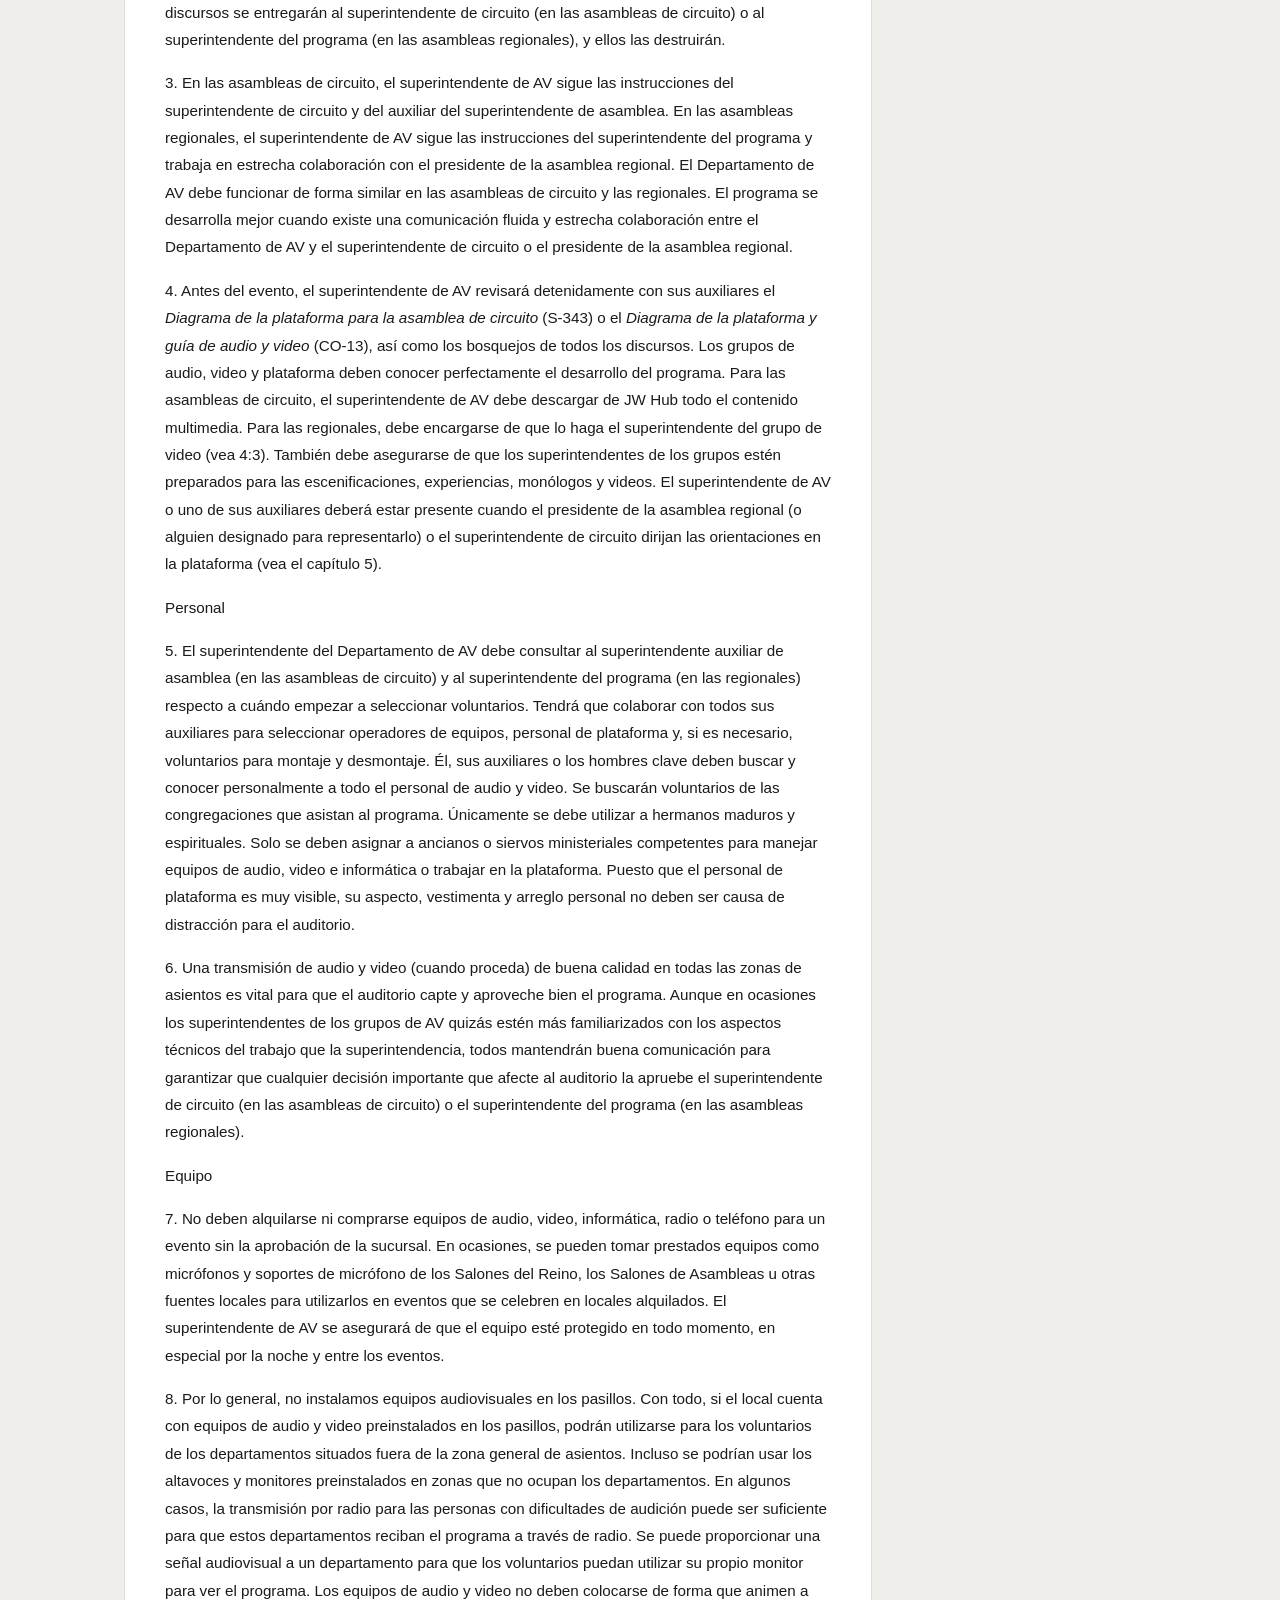
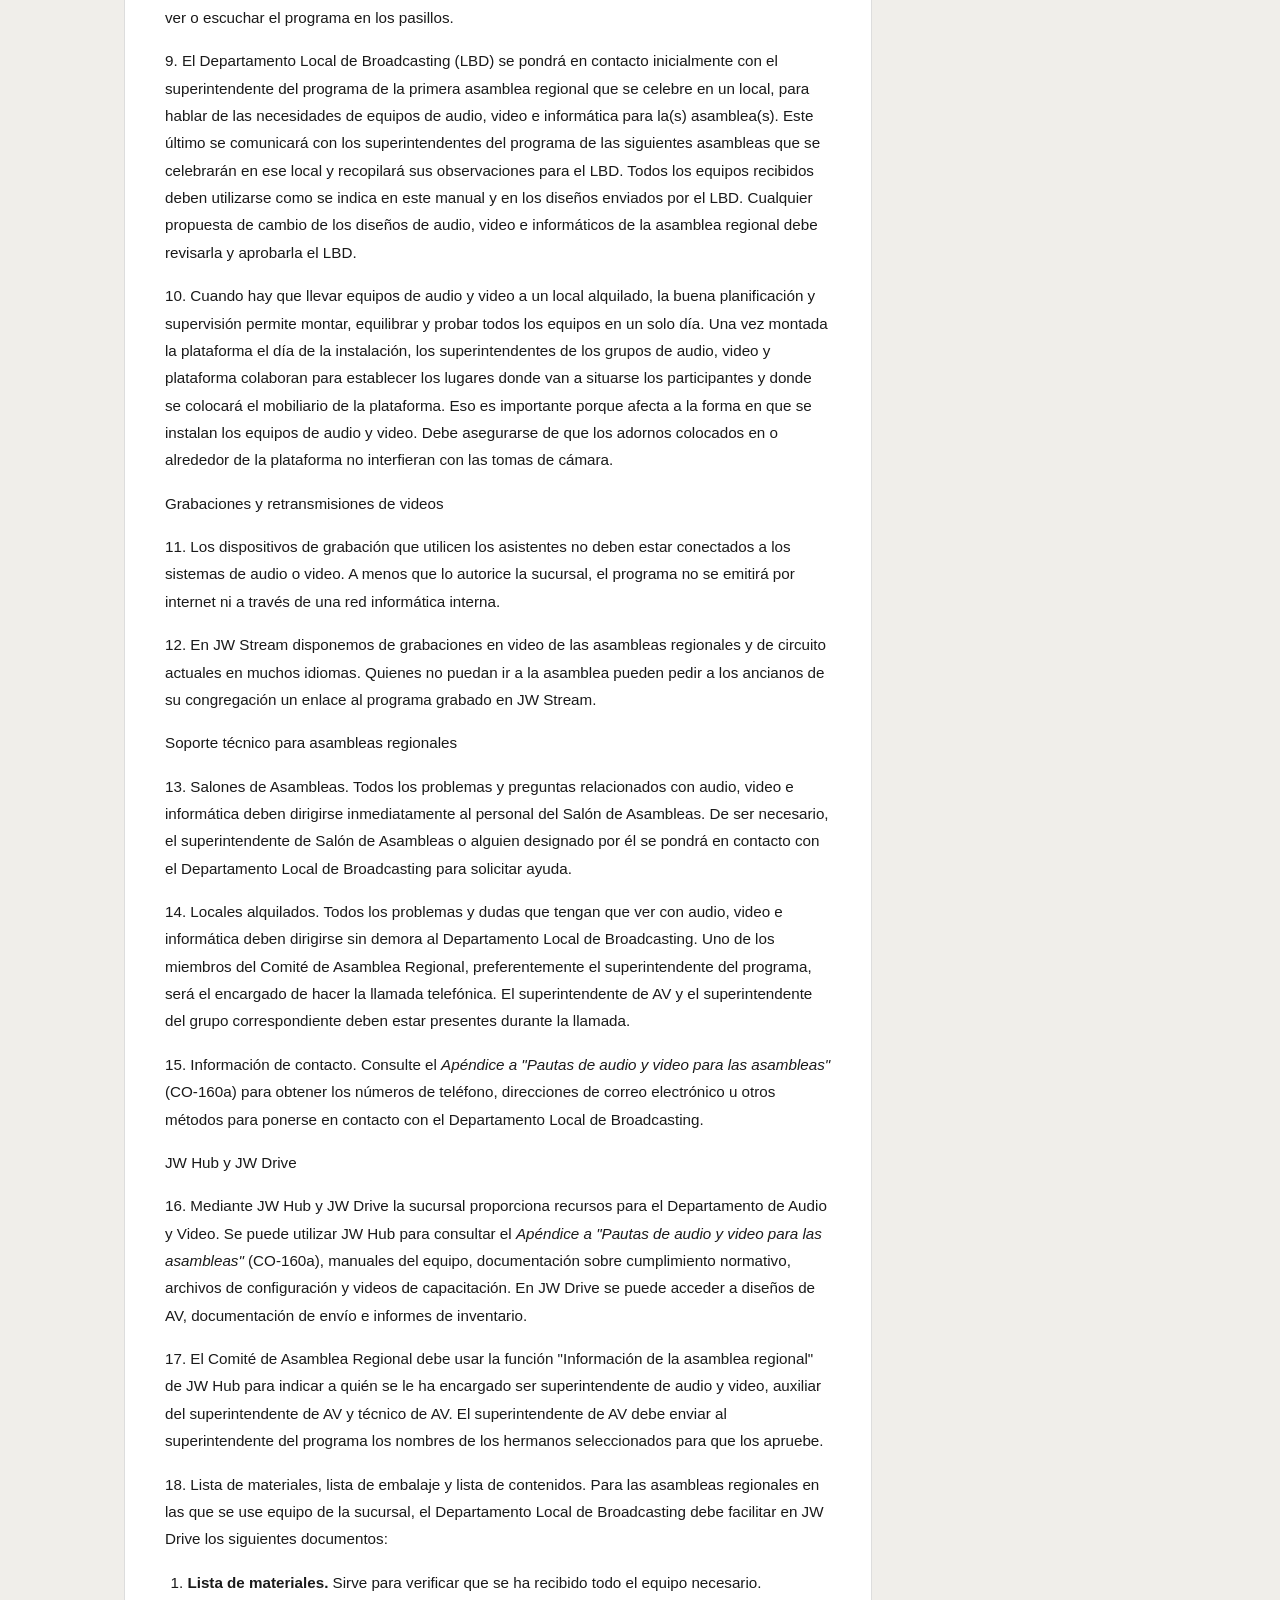
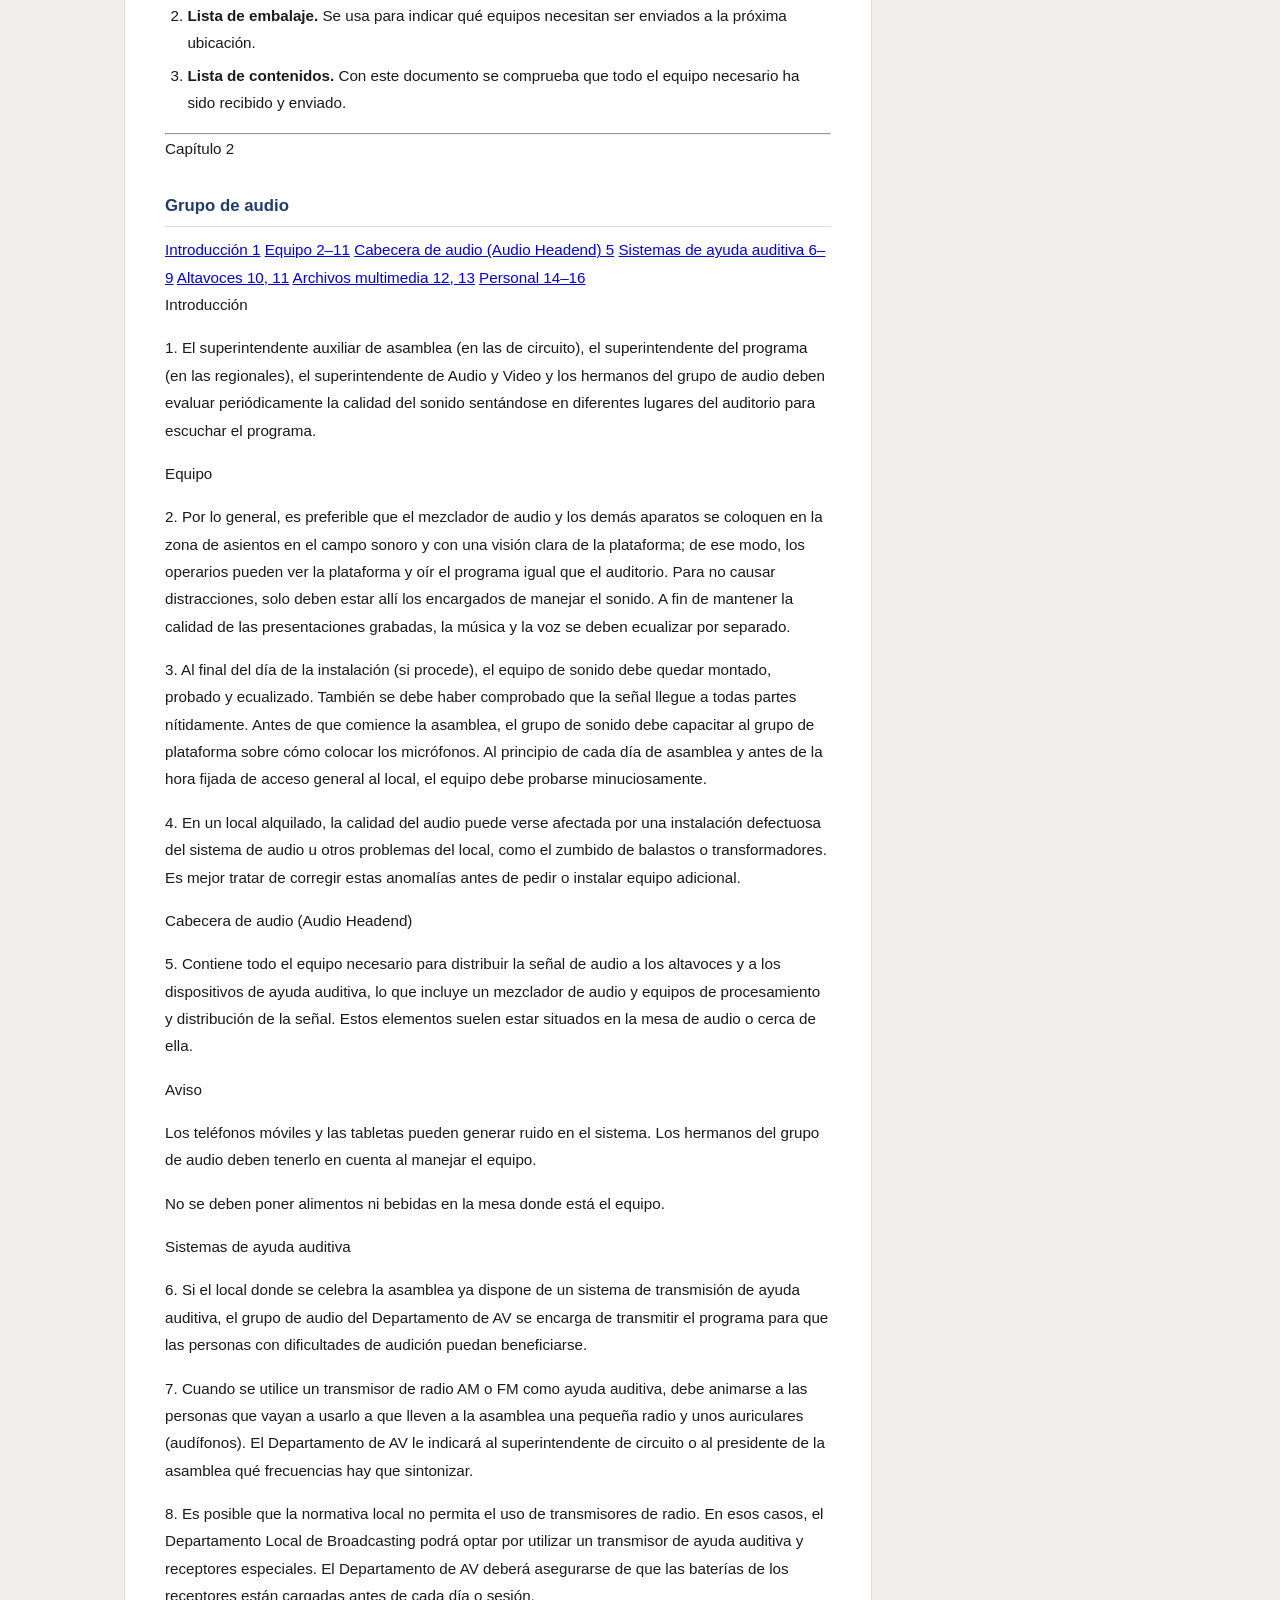
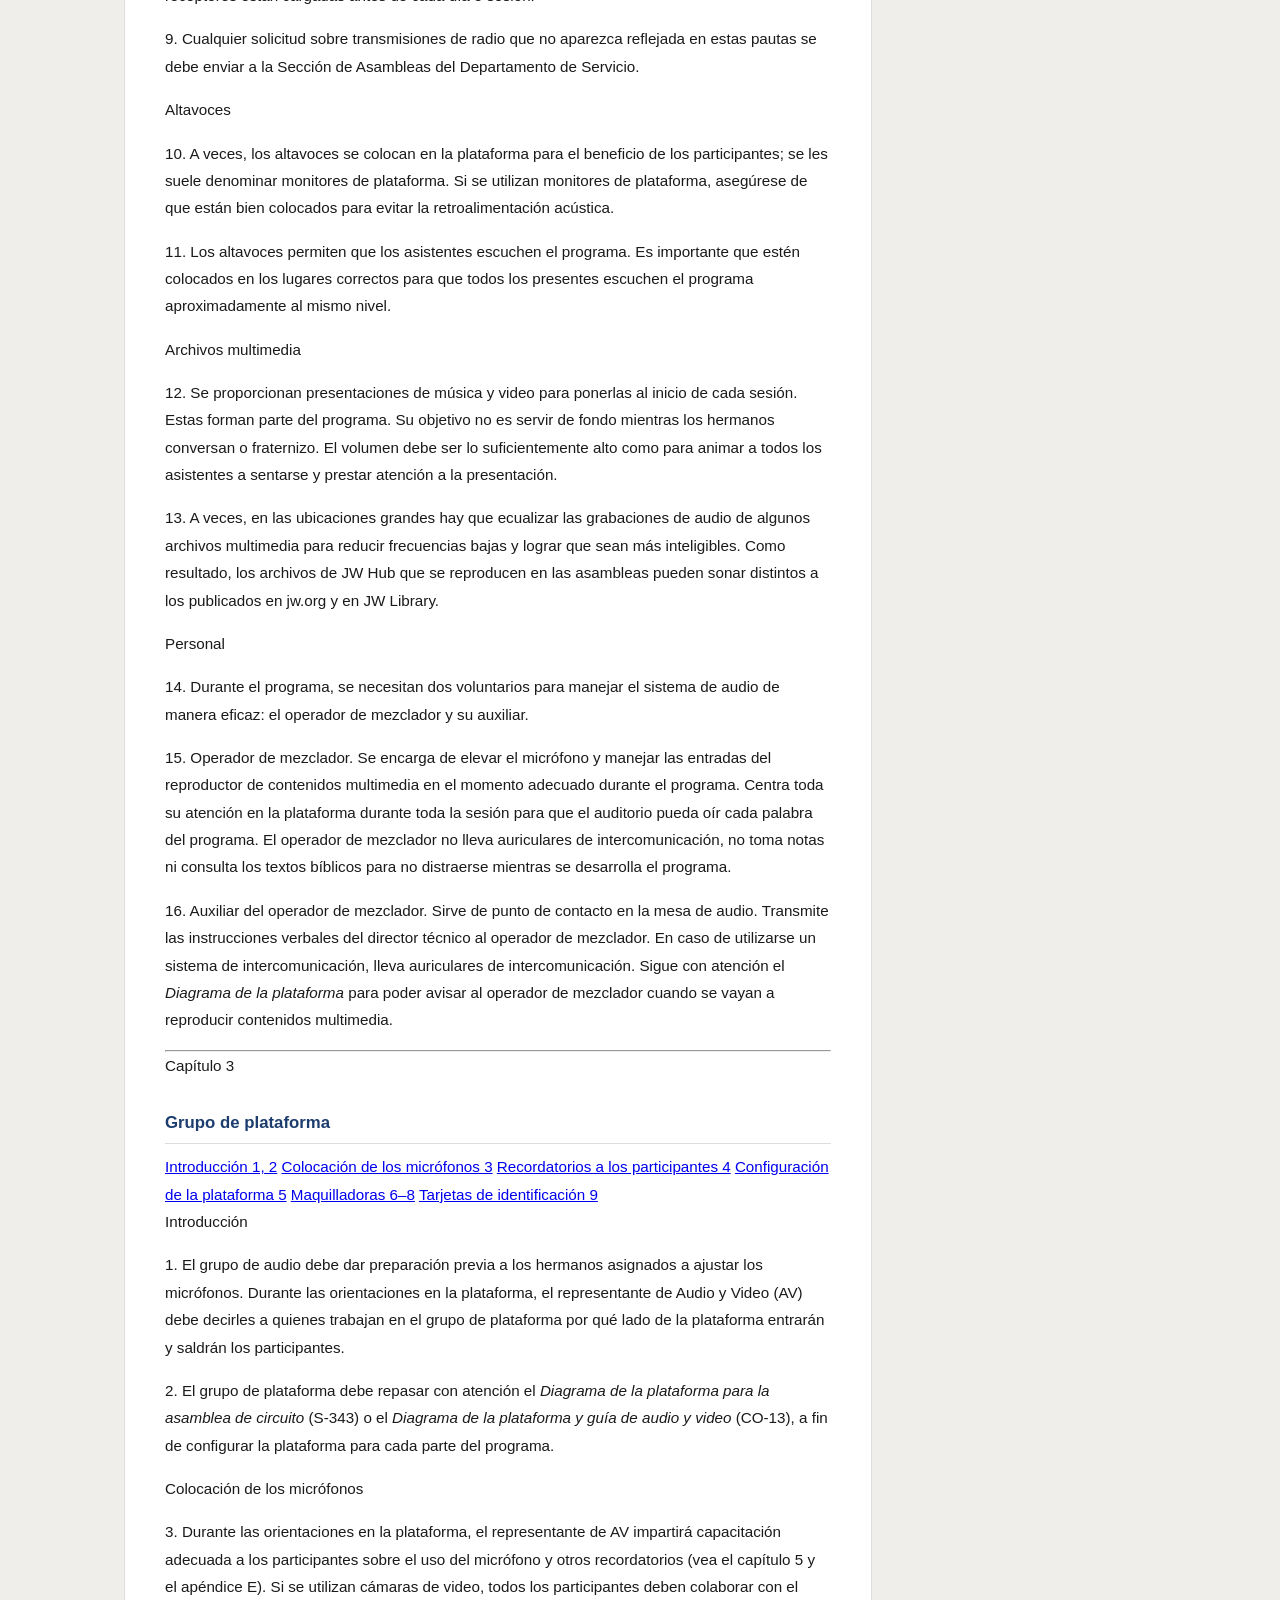
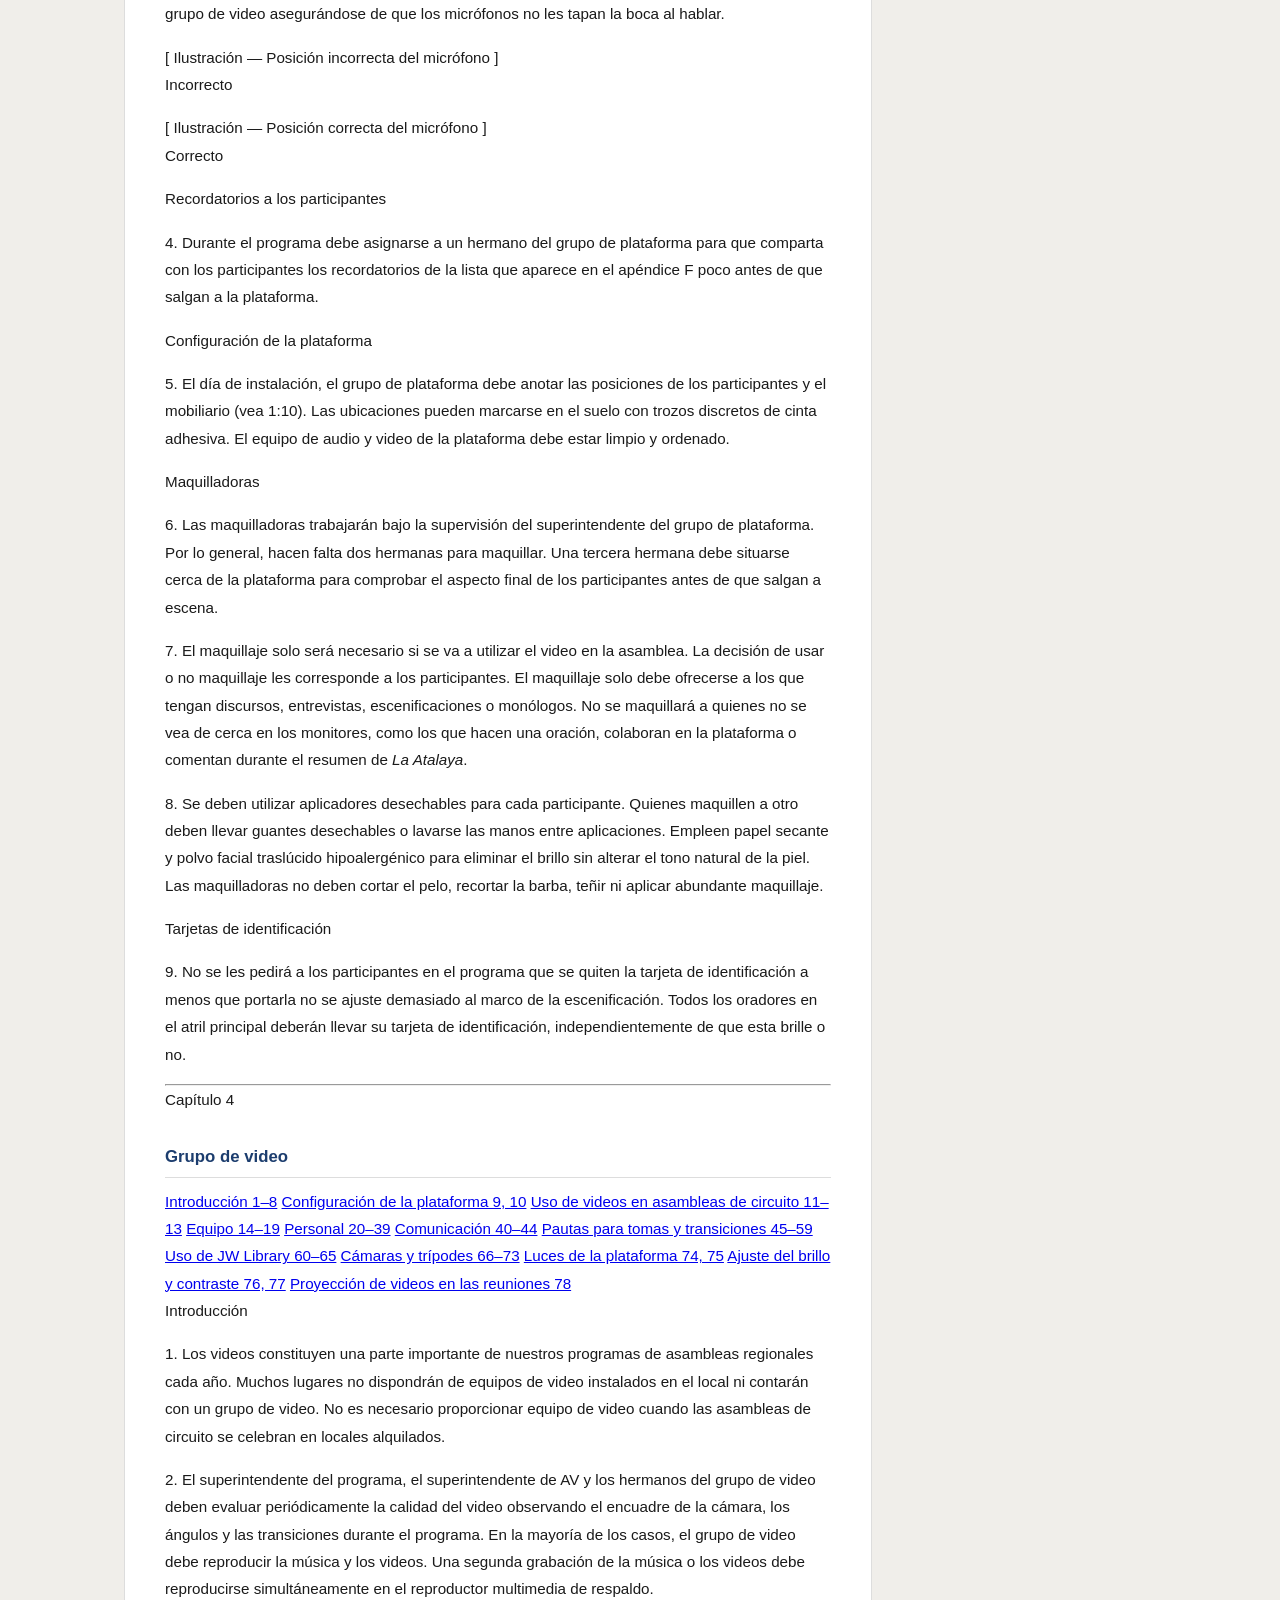
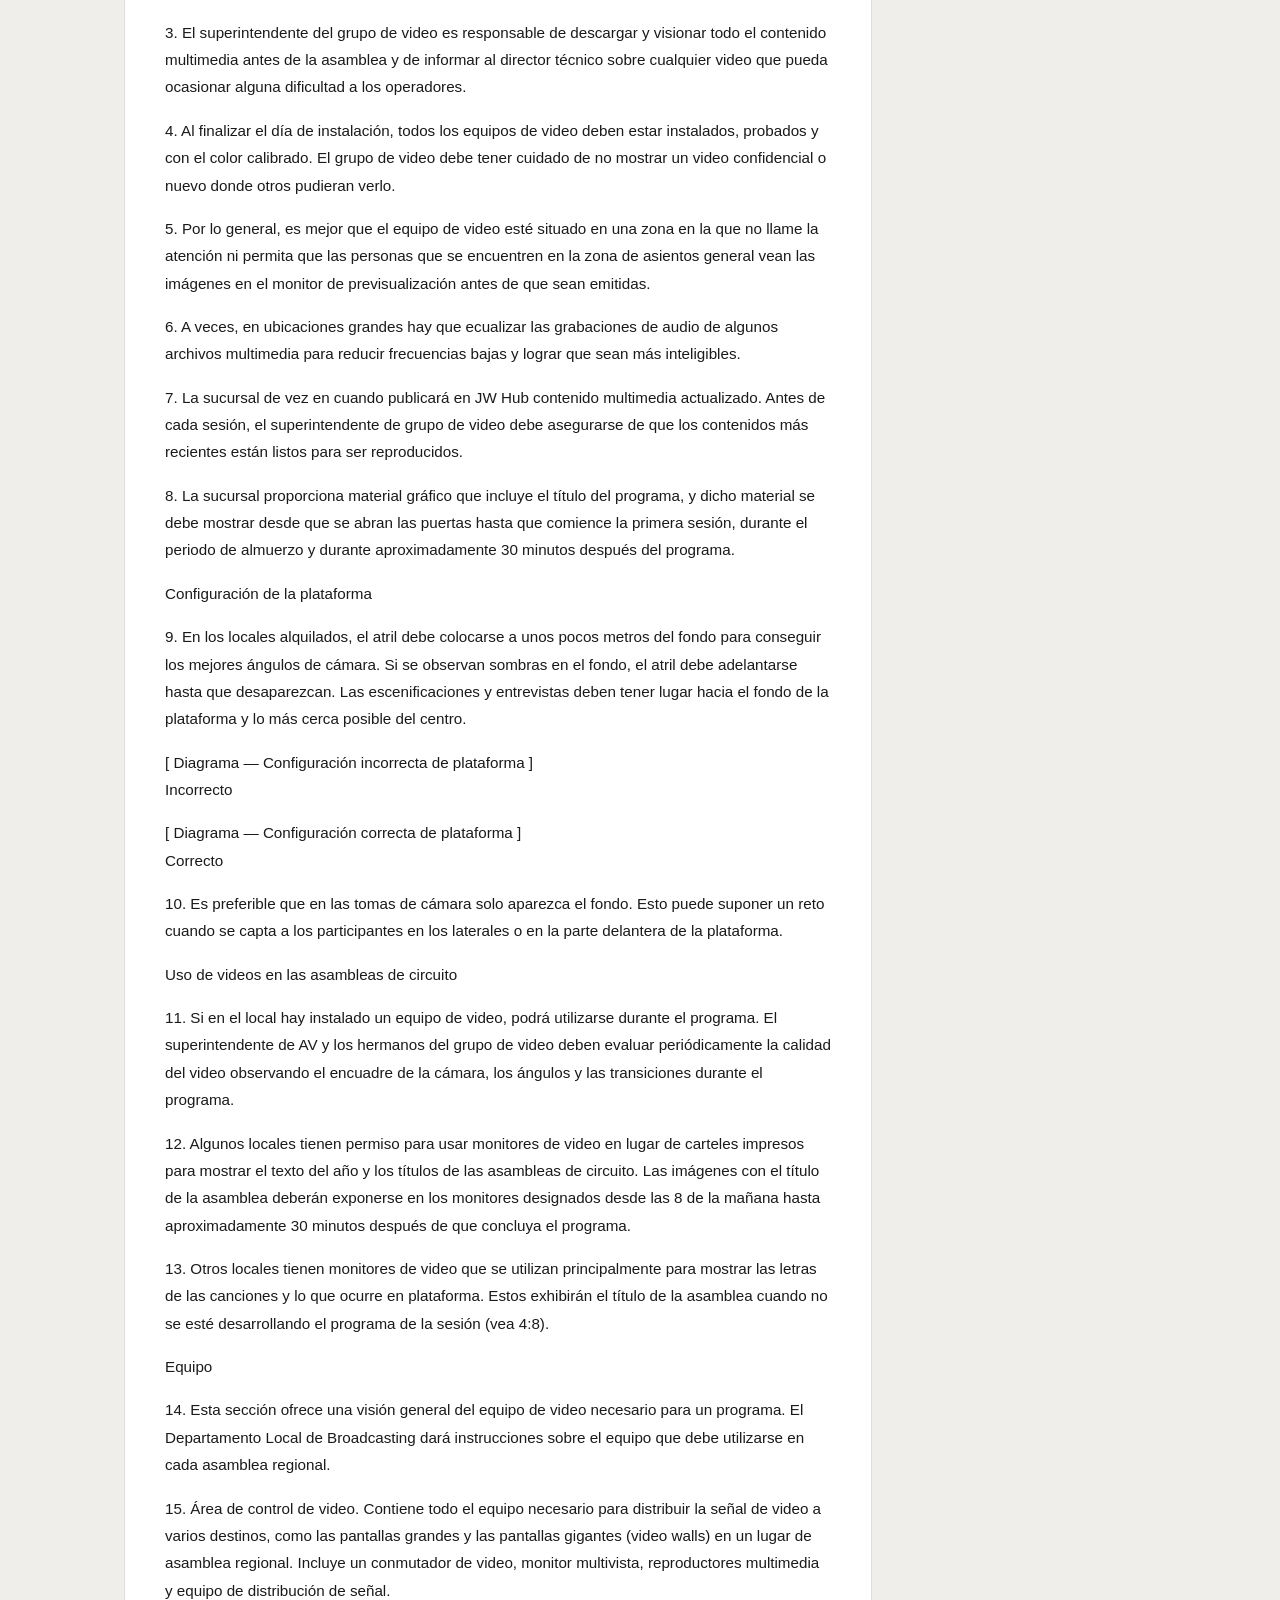
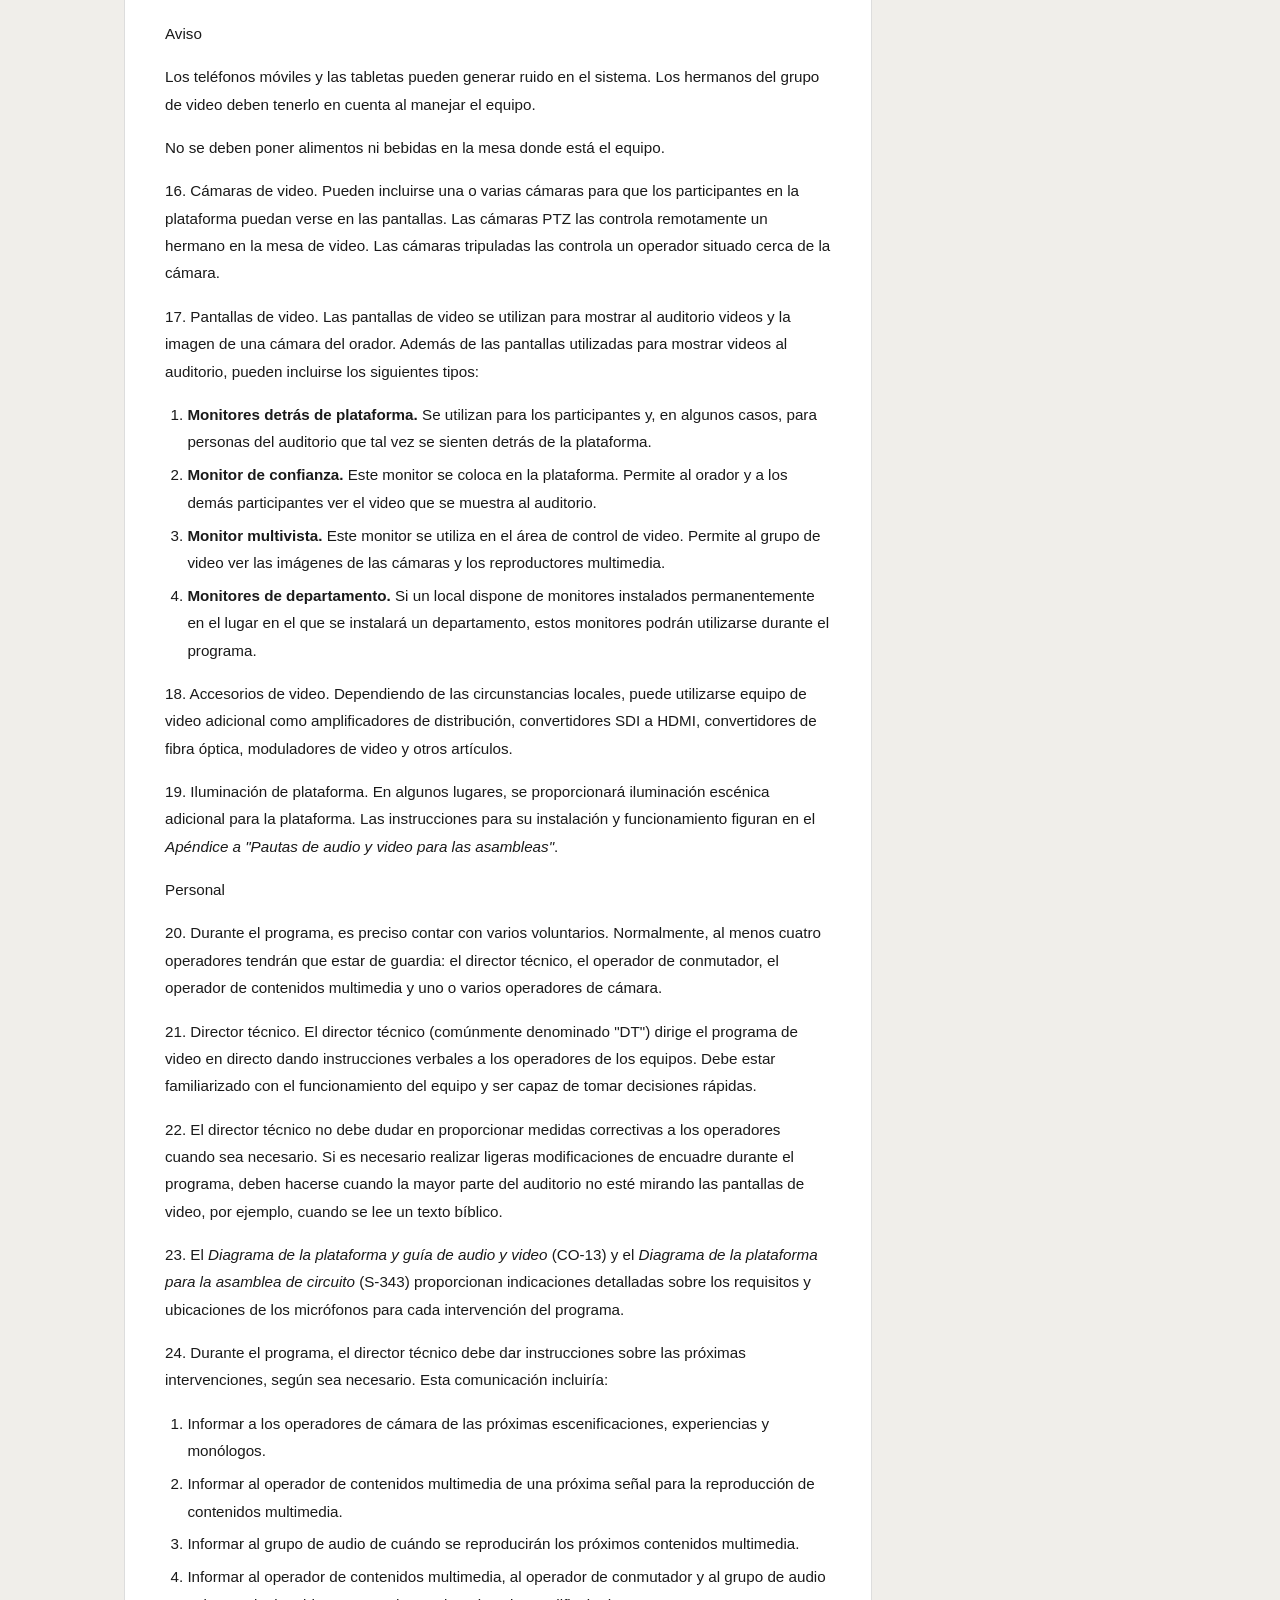
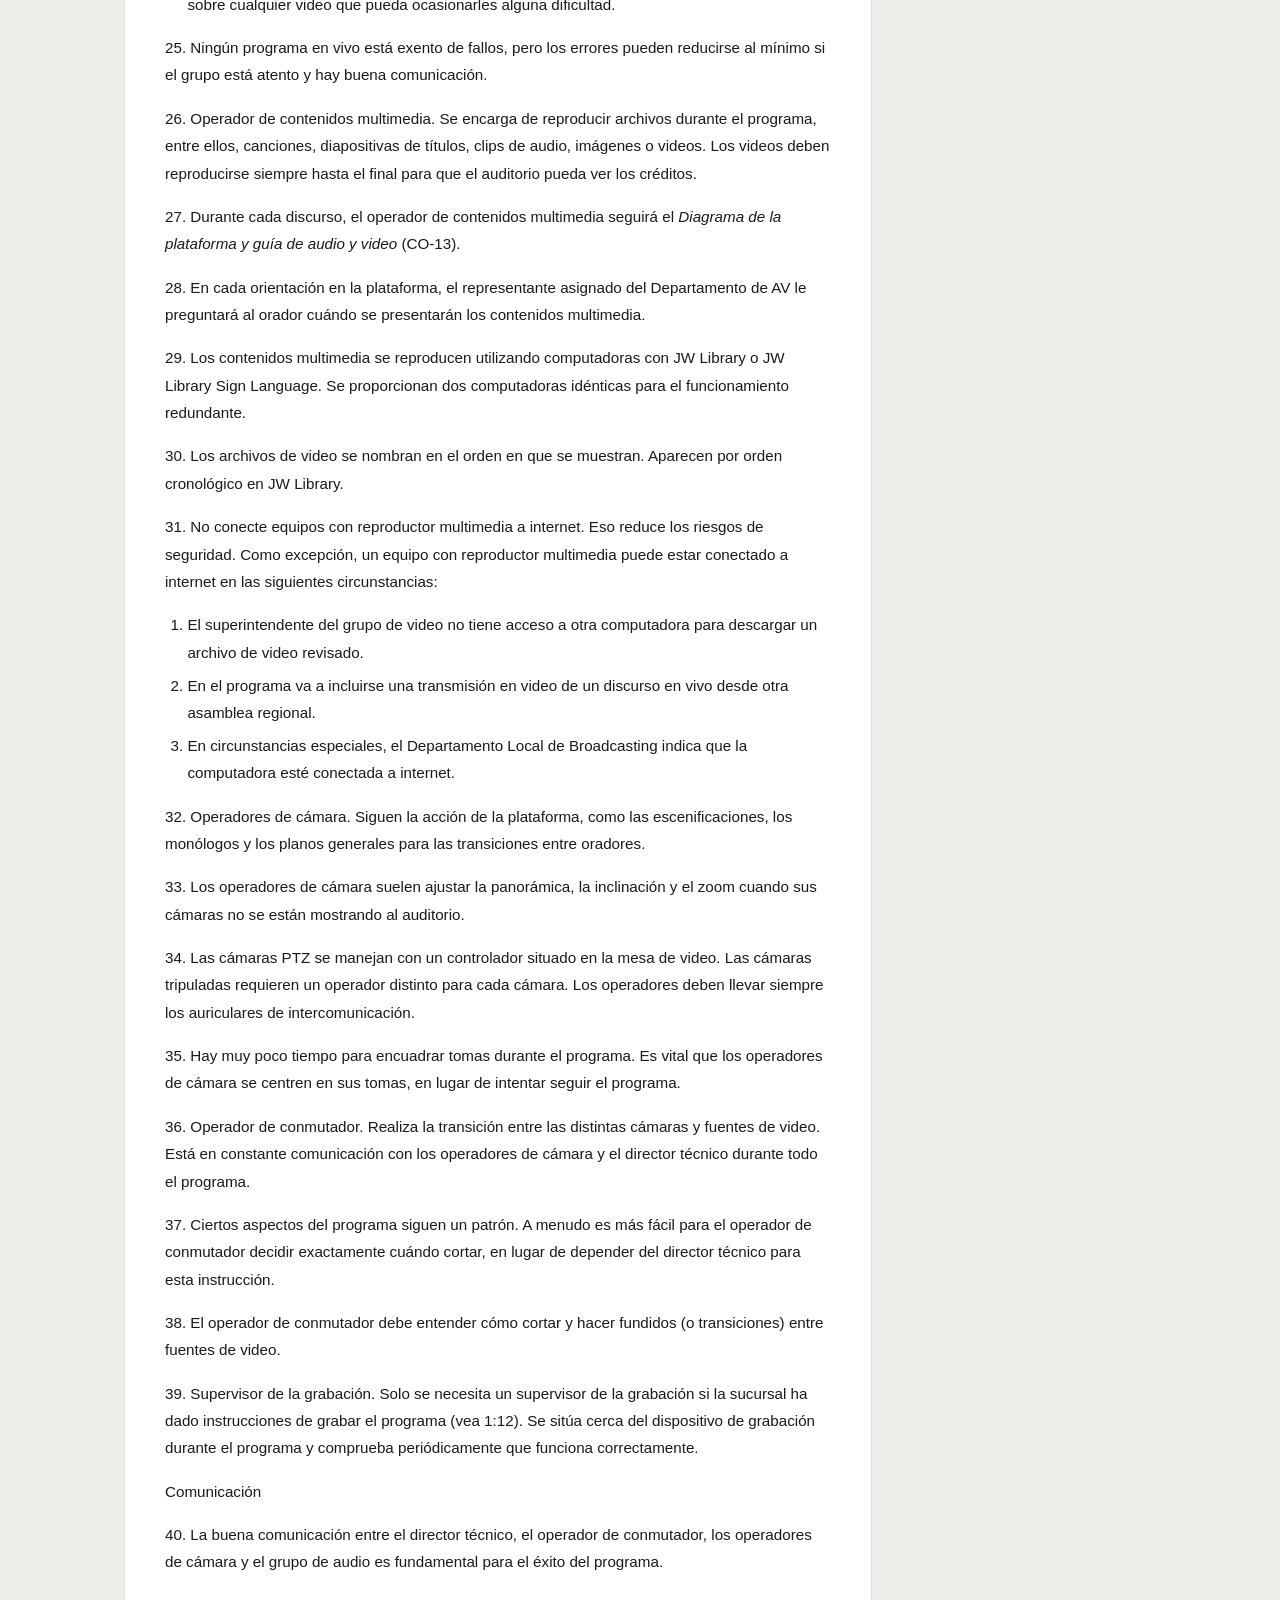
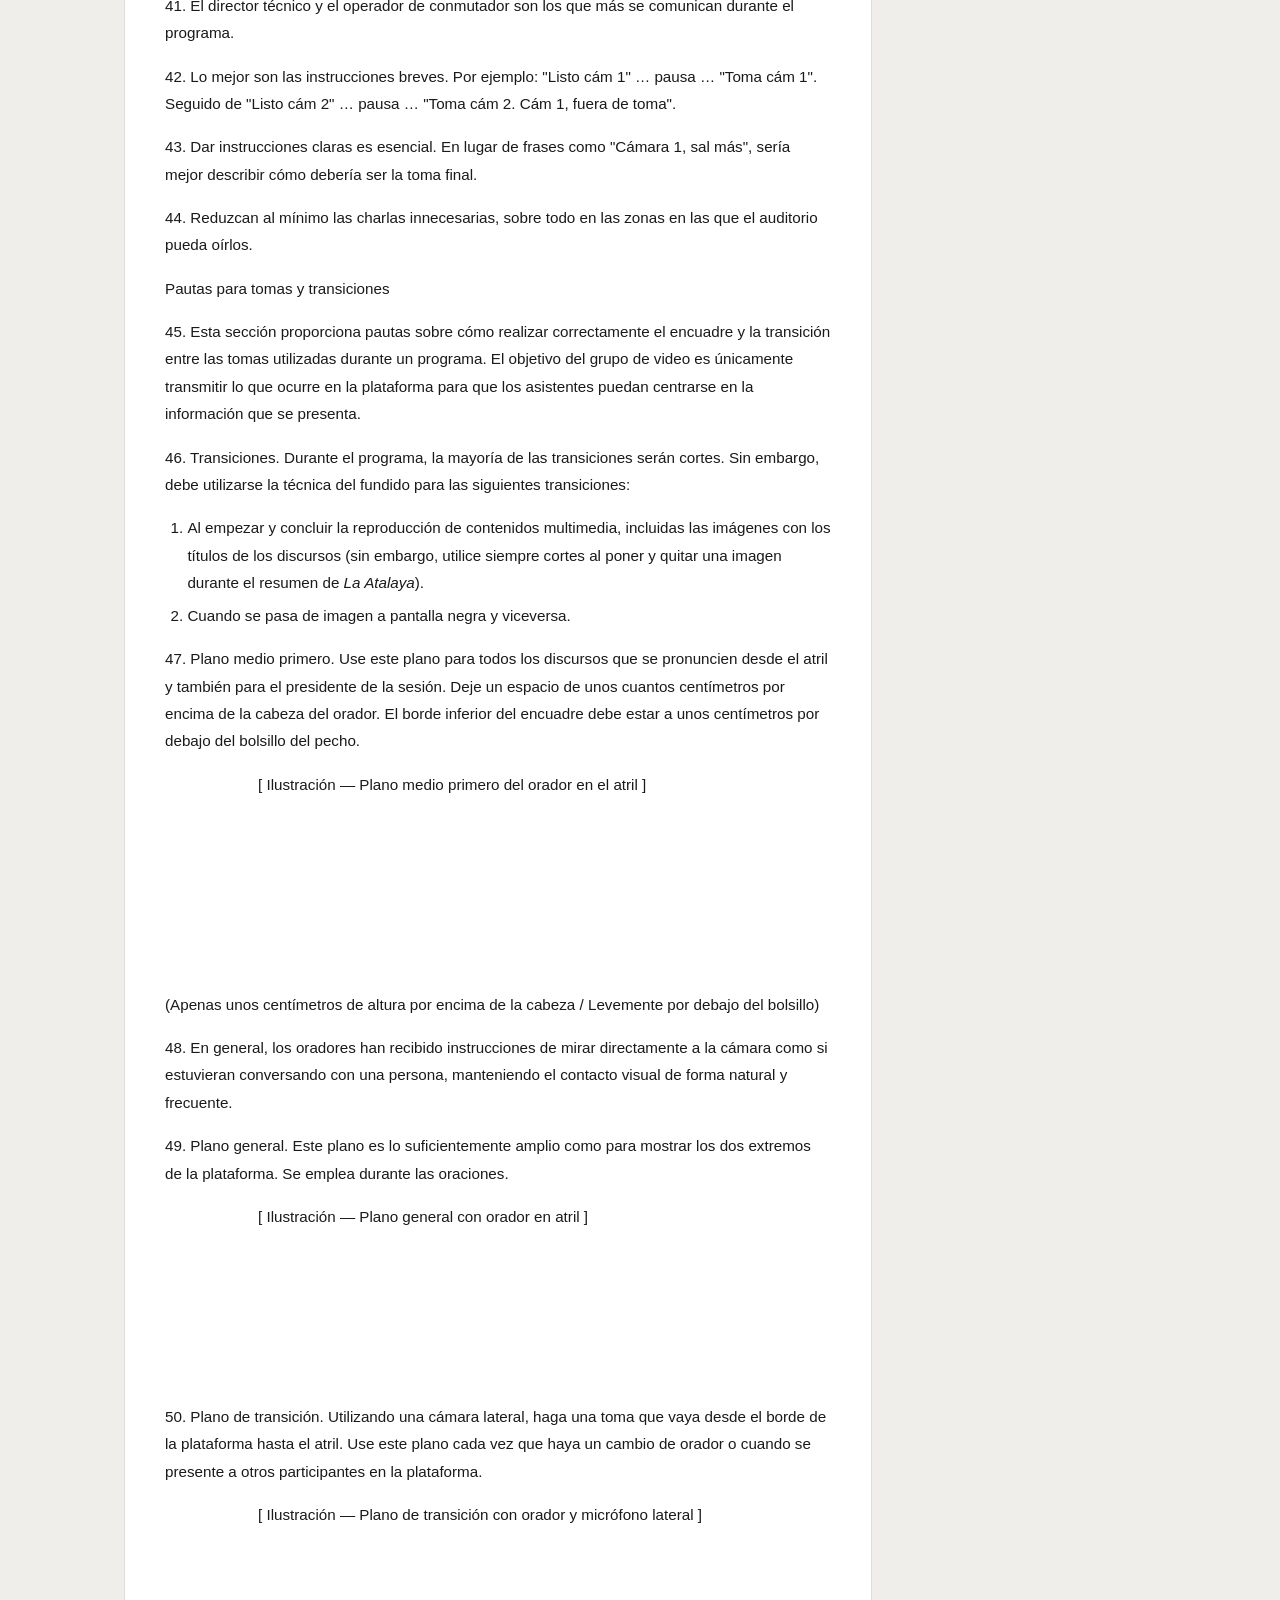
==== commit f55547ac: "Add files via upload" ====
--- a/CO-160.html
+++ b/CO-160.html
@@ -3,15 +3,15 @@
 <head>
   <meta charset="UTF-8">
   <meta name="viewport" content="width=device-width, initial-scale=1.0">
-  <title>Título</title>
-  <link rel="stylesheet" href="/assets/style.css">
-  <script src="/assets/main.js" defer></script>
+  <title>CO-160</title>
+  <link rel="stylesheet" href="style.css">
+  <script src="main.js" defer></script>
 </head>
 <body>
 
   <header class="site-header">
     <div class="header-inner">
-      <a href="/index.html" class="site-logo">
+      <a href="index.html" class="site-logo">
         <div class="logo-icon">A</div>
         <div>
           <div class="logo-text">Asamblea Regional</div>
@@ -19,23 +19,23 @@
         </div>
       </a>
       <nav class="header-nav">
-        <a href="../departamentos/acomodadores.html">Acomodadores</a>
-        <a href="../departamentos/contabilidad.html">Contabilidad</a>
-        <a href="../departamentos/primeros-auxilios.html">Primeros Auxilios</a>
-        <a href="../departamentos/estacionamiento.html">Estacionamiento</a>
-        <a href="../departamentos/seguridad.html">Seguridad</a>
-        <a href="../departamentos/audio-video.html">Audio y Video</a>
-        <a href="../departamentos/bautismo.html">Bautismo</a>
-        <a href="../departamentos/objetos-perdidos.html">Objetos Perdidos</a>
-        <a href="../departamentos/alojamiento.html">Alojamiento</a>
-        <a href="../departamentos/limpieza.html">Limpieza</a>
+        <a href="acomodadores.html">Acomodadores</a>
+        <a href="contabilidad.html">Contabilidad</a>
+        <a href="primeros-auxilios.html">Primeros Auxilios</a>
+        <a href="estacionamiento.html">Estacionamiento</a>
+        <a href="seguridad.html">Seguridad</a>
+        <a href="audio-video.html">Audio y Video</a>
+        <a href="bautismo.html">Bautismo</a>
+        <a href="objetos-perdidos.html">Objetos Perdidos</a>
+        <a href="alojamiento.html">Alojamiento</a>
+        <a href="limpieza.html">Limpieza</a>
       </nav>
     </div>
   </header>
 
   <div class="breadcrumb">
     <div class="breadcrumb-inner">
-      <a href="../index.html">Inicio</a>
+      <a href="index.html">Inicio</a>
       <span class="sep">›</span>
       <a href="../departamentos/audio-video.html">Audio y Video</a>
       <span class="sep">›</span>
@@ -176,4 +176,992 @@
     <p style="margin-top:6px">No se deben poner alimentos ni bebidas en la mesa donde está el equipo.</p>
   </div>
 
-  <p class="sec-t+  <p class="sec-title" id="c2-ayuda">Sistemas de ayuda auditiva</p>
+  <p class="para"><span class="para-num">6.</span> Si el local donde se celebra la asamblea ya dispone de un sistema de transmisión de ayuda auditiva, el grupo de audio del Departamento de AV se encarga de transmitir el programa para que las personas con dificultades de audición puedan beneficiarse.</p>
+
+  <p class="para"><span class="para-num">7.</span> Cuando se utilice un transmisor de radio AM o FM como ayuda auditiva, debe animarse a las personas que vayan a usarlo a que lleven a la asamblea una pequeña radio y unos auriculares (audífonos). El Departamento de AV le indicará al superintendente de circuito o al presidente de la asamblea qué frecuencias hay que sintonizar.</p>
+
+  <p class="para"><span class="para-num">8.</span> Es posible que la normativa local no permita el uso de transmisores de radio. En esos casos, el Departamento Local de Broadcasting podrá optar por utilizar un transmisor de ayuda auditiva y receptores especiales. El Departamento de AV deberá asegurarse de que las baterías de los receptores están cargadas antes de cada día o sesión.</p>
+
+  <p class="para"><span class="para-num">9.</span> Cualquier solicitud sobre transmisiones de radio que no aparezca reflejada en estas pautas se debe enviar a la Sección de Asambleas del Departamento de Servicio.</p>
+
+  <p class="sec-title" id="c2-altav">Altavoces</p>
+  <p class="para"><span class="para-num">10.</span> A veces, los altavoces se colocan en la plataforma para el beneficio de los participantes; se les suele denominar monitores de plataforma. Si se utilizan monitores de plataforma, asegúrese de que están bien colocados para evitar la retroalimentación acústica.</p>
+
+  <p class="para"><span class="para-num">11.</span> Los altavoces permiten que los asistentes escuchen el programa. Es importante que estén colocados en los lugares correctos para que todos los presentes escuchen el programa aproximadamente al mismo nivel.</p>
+
+  <p class="sec-title" id="c2-multimedia">Archivos multimedia</p>
+  <p class="para"><span class="para-num">12.</span> Se proporcionan presentaciones de música y video para ponerlas al inicio de cada sesión. Estas forman parte del programa. Su objetivo no es servir de fondo mientras los hermanos conversan o fraternizo. El volumen debe ser lo suficientemente alto como para animar a todos los asistentes a sentarse y prestar atención a la presentación.</p>
+
+  <p class="para"><span class="para-num">13.</span> A veces, en las ubicaciones grandes hay que ecualizar las grabaciones de audio de algunos archivos multimedia para reducir frecuencias bajas y lograr que sean más inteligibles. Como resultado, los archivos de JW Hub que se reproducen en las asambleas pueden sonar distintos a los publicados en jw.org y en JW Library.</p>
+
+  <p class="sec-title" id="c2-personal">Personal</p>
+  <p class="para"><span class="para-num">14.</span> Durante el programa, se necesitan dos voluntarios para manejar el sistema de audio de manera eficaz: el operador de mezclador y su auxiliar.</p>
+
+  <p class="para"><span class="para-num">15.</span> <span class="term">Operador de mezclador.</span> Se encarga de elevar el micrófono y manejar las entradas del reproductor de contenidos multimedia en el momento adecuado durante el programa. Centra toda su atención en la plataforma durante toda la sesión para que el auditorio pueda oír cada palabra del programa. El operador de mezclador no lleva auriculares de intercomunicación, no toma notas ni consulta los textos bíblicos para no distraerse mientras se desarrolla el programa.</p>
+
+  <p class="para"><span class="para-num">16.</span> <span class="term">Auxiliar del operador de mezclador.</span> Sirve de punto de contacto en la mesa de audio. Transmite las instrucciones verbales del director técnico al operador de mezclador. En caso de utilizarse un sistema de intercomunicación, lleva auriculares de intercomunicación. Sigue con atención el <em>Diagrama de la plataforma</em> para poder avisar al operador de mezclador cuando se vayan a reproducir contenidos multimedia.</p>
+</div>
+
+<hr class="page-break">
+
+<!-- ════════════════════════════════════════
+     CAPÍTULO 3
+════════════════════════════════════════ -->
+<div class="chapter" id="cap3">
+  <div class="chapter-header">
+    <span class="ch-label">Capítulo 3</span>
+    <h2>Grupo de plataforma</h2>
+  </div>
+
+  <div class="ch-toc">
+    <a href="#c3-intro">Introducción 1, 2</a>
+    <a href="#c3-mic">Colocación de los micrófonos 3</a>
+    <a href="#c3-rec">Recordatorios a los participantes 4</a>
+    <a href="#c3-conf">Configuración de la plataforma 5</a>
+    <a href="#c3-maq">Maquilladoras 6–8</a>
+    <a href="#c3-tarj">Tarjetas de identificación 9</a>
+  </div>
+
+  <p class="sec-title" id="c3-intro">Introducción</p>
+  <p class="para"><span class="para-num">1.</span> El grupo de audio debe dar preparación previa a los hermanos asignados a ajustar los micrófonos. Durante las orientaciones en la plataforma, el representante de Audio y Video (AV) debe decirles a quienes trabajan en el grupo de plataforma por qué lado de la plataforma entrarán y saldrán los participantes.</p>
+
+  <p class="para"><span class="para-num">2.</span> El grupo de plataforma debe repasar con atención el <em>Diagrama de la plataforma para la asamblea de circuito</em> (S-343) o el <em>Diagrama de la plataforma y guía de audio y video</em> (CO-13), a fin de configurar la plataforma para cada parte del programa.</p>
+
+  <p class="sec-title" id="c3-mic">Colocación de los micrófonos</p>
+  <p class="para"><span class="para-num">3.</span> Durante las orientaciones en la plataforma, el representante de AV impartirá capacitación adecuada a los participantes sobre el uso del micrófono y otros recordatorios (vea el capítulo 5 y el apéndice E). Si se utilizan cámaras de video, todos los participantes deben colaborar con el grupo de video asegurándose de que los micrófonos no les tapan la boca al hablar.</p>
+
+  <div class="figure-row">
+    <div class="fig-item">
+      <div class="fig-placeholder">[ Ilustración — Posición incorrecta del micrófono ]</div>
+      <p class="fig-label">Incorrecto</p>
+    </div>
+    <div class="fig-item">
+      <div class="fig-placeholder">[ Ilustración — Posición correcta del micrófono ]</div>
+      <p class="fig-label">Correcto</p>
+    </div>
+  </div>
+
+  <p class="sec-title" id="c3-rec">Recordatorios a los participantes</p>
+  <p class="para"><span class="para-num">4.</span> Durante el programa debe asignarse a un hermano del grupo de plataforma para que comparta con los participantes los recordatorios de la lista que aparece en el apéndice F poco antes de que salgan a la plataforma.</p>
+
+  <p class="sec-title" id="c3-conf">Configuración de la plataforma</p>
+  <p class="para"><span class="para-num">5.</span> El día de instalación, el grupo de plataforma debe anotar las posiciones de los participantes y el mobiliario (vea 1:10). Las ubicaciones pueden marcarse en el suelo con trozos discretos de cinta adhesiva. El equipo de audio y video de la plataforma debe estar limpio y ordenado.</p>
+
+  <p class="sec-title" id="c3-maq">Maquilladoras</p>
+  <p class="para"><span class="para-num">6.</span> Las maquilladoras trabajarán bajo la supervisión del superintendente del grupo de plataforma. Por lo general, hacen falta dos hermanas para maquillar. Una tercera hermana debe situarse cerca de la plataforma para comprobar el aspecto final de los participantes antes de que salgan a escena.</p>
+
+  <p class="para"><span class="para-num">7.</span> El maquillaje solo será necesario si se va a utilizar el video en la asamblea. La decisión de usar o no maquillaje les corresponde a los participantes. El maquillaje solo debe ofrecerse a los que tengan discursos, entrevistas, escenificaciones o monólogos. No se maquillará a quienes no se vea de cerca en los monitores, como los que hacen una oración, colaboran en la plataforma o comentan durante el resumen de <em>La Atalaya</em>.</p>
+
+  <p class="para"><span class="para-num">8.</span> Se deben utilizar aplicadores desechables para cada participante. Quienes maquillen a otro deben llevar guantes desechables o lavarse las manos entre aplicaciones. Empleen papel secante y polvo facial traslúcido hipoalergénico para eliminar el brillo sin alterar el tono natural de la piel. Las maquilladoras no deben cortar el pelo, recortar la barba, teñir ni aplicar abundante maquillaje.</p>
+
+  <p class="sec-title" id="c3-tarj">Tarjetas de identificación</p>
+  <p class="para"><span class="para-num">9.</span> No se les pedirá a los participantes en el programa que se quiten la tarjeta de identificación a menos que portarla no se ajuste demasiado al marco de la escenificación. Todos los oradores en el atril principal deberán llevar su tarjeta de identificación, independientemente de que esta brille o no.</p>
+</div>
+
+<hr class="page-break">
+
+<!-- ════════════════════════════════════════
+     CAPÍTULO 4
+════════════════════════════════════════ -->
+<div class="chapter" id="cap4">
+  <div class="chapter-header">
+    <span class="ch-label">Capítulo 4</span>
+    <h2>Grupo de video</h2>
+  </div>
+
+  <div class="ch-toc">
+    <a href="#c4-intro">Introducción 1–8</a>
+    <a href="#c4-plat">Configuración de la plataforma 9, 10</a>
+    <a href="#c4-circ">Uso de videos en asambleas de circuito 11–13</a>
+    <a href="#c4-equipo">Equipo 14–19</a>
+    <a href="#c4-personal">Personal 20–39</a>
+    <a href="#c4-com">Comunicación 40–44</a>
+    <a href="#c4-tomas">Pautas para tomas y transiciones 45–59</a>
+    <a href="#c4-jwlib">Uso de JW Library 60–65</a>
+    <a href="#c4-cam">Cámaras y trípodes 66–73</a>
+    <a href="#c4-luces">Luces de la plataforma 74, 75</a>
+    <a href="#c4-cal">Ajuste del brillo y contraste 76, 77</a>
+    <a href="#c4-proy">Proyección de videos en las reuniones 78</a>
+  </div>
+
+  <p class="sec-title" id="c4-intro">Introducción</p>
+  <p class="para"><span class="para-num">1.</span> Los videos constituyen una parte importante de nuestros programas de asambleas regionales cada año. Muchos lugares no dispondrán de equipos de video instalados en el local ni contarán con un grupo de video. No es necesario proporcionar equipo de video cuando las asambleas de circuito se celebran en locales alquilados.</p>
+
+  <p class="para"><span class="para-num">2.</span> El superintendente del programa, el superintendente de AV y los hermanos del grupo de video deben evaluar periódicamente la calidad del video observando el encuadre de la cámara, los ángulos y las transiciones durante el programa. En la mayoría de los casos, el grupo de video debe reproducir la música y los videos. Una segunda grabación de la música o los videos debe reproducirse simultáneamente en el reproductor multimedia de respaldo.</p>
+
+  <p class="para"><span class="para-num">3.</span> El superintendente del grupo de video es responsable de descargar y visionar todo el contenido multimedia antes de la asamblea y de informar al director técnico sobre cualquier video que pueda ocasionar alguna dificultad a los operadores.</p>
+
+  <p class="para"><span class="para-num">4.</span> Al finalizar el día de instalación, todos los equipos de video deben estar instalados, probados y con el color calibrado. El grupo de video debe tener cuidado de no mostrar un video confidencial o nuevo donde otros pudieran verlo.</p>
+
+  <p class="para"><span class="para-num">5.</span> Por lo general, es mejor que el equipo de video esté situado en una zona en la que no llame la atención ni permita que las personas que se encuentren en la zona de asientos general vean las imágenes en el monitor de previsualización antes de que sean emitidas.</p>
+
+  <p class="para"><span class="para-num">6.</span> A veces, en ubicaciones grandes hay que ecualizar las grabaciones de audio de algunos archivos multimedia para reducir frecuencias bajas y lograr que sean más inteligibles.</p>
+
+  <p class="para"><span class="para-num">7.</span> La sucursal de vez en cuando publicará en JW Hub contenido multimedia actualizado. Antes de cada sesión, el superintendente de grupo de video debe asegurarse de que los contenidos más recientes están listos para ser reproducidos.</p>
+
+  <p class="para"><span class="para-num">8.</span> La sucursal proporciona material gráfico que incluye el título del programa, y dicho material se debe mostrar desde que se abran las puertas hasta que comience la primera sesión, durante el periodo de almuerzo y durante aproximadamente 30 minutos después del programa.</p>
+
+  <p class="sec-title" id="c4-plat">Configuración de la plataforma</p>
+  <p class="para"><span class="para-num">9.</span> En los locales alquilados, el atril debe colocarse a unos pocos metros del fondo para conseguir los mejores ángulos de cámara. Si se observan sombras en el fondo, el atril debe adelantarse hasta que desaparezcan. Las escenificaciones y entrevistas deben tener lugar hacia el fondo de la plataforma y lo más cerca posible del centro.</p>
+
+  <div class="figure-row">
+    <div class="fig-item">
+      <div class="fig-placeholder">[ Diagrama — Configuración incorrecta de plataforma ]</div>
+      <p class="fig-label">Incorrecto</p>
+    </div>
+    <div class="fig-item">
+      <div class="fig-placeholder">[ Diagrama — Configuración correcta de plataforma ]</div>
+      <p class="fig-label">Correcto</p>
+    </div>
+  </div>
+
+  <p class="para"><span class="para-num">10.</span> Es preferible que en las tomas de cámara solo aparezca el fondo. Esto puede suponer un reto cuando se capta a los participantes en los laterales o en la parte delantera de la plataforma.</p>
+
+  <p class="sec-title" id="c4-circ">Uso de videos en las asambleas de circuito</p>
+  <p class="para"><span class="para-num">11.</span> Si en el local hay instalado un equipo de video, podrá utilizarse durante el programa. El superintendente de AV y los hermanos del grupo de video deben evaluar periódicamente la calidad del video observando el encuadre de la cámara, los ángulos y las transiciones durante el programa.</p>
+
+  <p class="para"><span class="para-num">12.</span> Algunos locales tienen permiso para usar monitores de video en lugar de carteles impresos para mostrar el texto del año y los títulos de las asambleas de circuito. Las imágenes con el título de la asamblea deberán exponerse en los monitores designados desde las 8 de la mañana hasta aproximadamente 30 minutos después de que concluya el programa.</p>
+
+  <p class="para"><span class="para-num">13.</span> Otros locales tienen monitores de video que se utilizan principalmente para mostrar las letras de las canciones y lo que ocurre en plataforma. Estos exhibirán el título de la asamblea cuando no se esté desarrollando el programa de la sesión (vea 4:8).</p>
+
+  <p class="sec-title" id="c4-equipo">Equipo</p>
+  <p class="para"><span class="para-num">14.</span> Esta sección ofrece una visión general del equipo de video necesario para un programa. El Departamento Local de Broadcasting dará instrucciones sobre el equipo que debe utilizarse en cada asamblea regional.</p>
+
+  <p class="para"><span class="para-num">15.</span> <span class="term">Área de control de video.</span> Contiene todo el equipo necesario para distribuir la señal de video a varios destinos, como las pantallas grandes y las pantallas gigantes (video walls) en un lugar de asamblea regional. Incluye un conmutador de video, monitor multivista, reproductores multimedia y equipo de distribución de señal.</p>
+
+  <div class="notice">
+    <p class="notice-label">Aviso</p>
+    <p>Los teléfonos móviles y las tabletas pueden generar ruido en el sistema. Los hermanos del grupo de video deben tenerlo en cuenta al manejar el equipo.</p>
+    <p style="margin-top:6px">No se deben poner alimentos ni bebidas en la mesa donde está el equipo.</p>
+  </div>
+
+  <p class="para"><span class="para-num">16.</span> <span class="term">Cámaras de video.</span> Pueden incluirse una o varias cámaras para que los participantes en la plataforma puedan verse en las pantallas. Las cámaras PTZ las controla remotamente un hermano en la mesa de video. Las cámaras tripuladas las controla un operador situado cerca de la cámara.</p>
+
+  <p class="para"><span class="para-num">17.</span> <span class="term">Pantallas de video.</span> Las pantallas de video se utilizan para mostrar al auditorio videos y la imagen de una cámara del orador. Además de las pantallas utilizadas para mostrar videos al auditorio, pueden incluirse los siguientes tipos:</p>
+  <ol class="doc-list-num">
+    <li><strong>Monitores detrás de plataforma.</strong> Se utilizan para los participantes y, en algunos casos, para personas del auditorio que tal vez se sienten detrás de la plataforma.</li>
+    <li><strong>Monitor de confianza.</strong> Este monitor se coloca en la plataforma. Permite al orador y a los demás participantes ver el video que se muestra al auditorio.</li>
+    <li><strong>Monitor multivista.</strong> Este monitor se utiliza en el área de control de video. Permite al grupo de video ver las imágenes de las cámaras y los reproductores multimedia.</li>
+    <li><strong>Monitores de departamento.</strong> Si un local dispone de monitores instalados permanentemente en el lugar en el que se instalará un departamento, estos monitores podrán utilizarse durante el programa.</li>
+  </ol>
+
+  <p class="para"><span class="para-num">18.</span> <span class="term">Accesorios de video.</span> Dependiendo de las circunstancias locales, puede utilizarse equipo de video adicional como amplificadores de distribución, convertidores SDI a HDMI, convertidores de fibra óptica, moduladores de video y otros artículos.</p>
+
+  <p class="para"><span class="para-num">19.</span> <span class="term">Iluminación de plataforma.</span> En algunos lugares, se proporcionará iluminación escénica adicional para la plataforma. Las instrucciones para su instalación y funcionamiento figuran en el <em>Apéndice a "Pautas de audio y video para las asambleas"</em>.</p>
+
+  <p class="sec-title" id="c4-personal">Personal</p>
+  <p class="para"><span class="para-num">20.</span> Durante el programa, es preciso contar con varios voluntarios. Normalmente, al menos cuatro operadores tendrán que estar de guardia: el director técnico, el operador de conmutador, el operador de contenidos multimedia y uno o varios operadores de cámara.</p>
+
+  <p class="para"><span class="para-num">21.</span> <span class="term">Director técnico.</span> El director técnico (comúnmente denominado "DT") dirige el programa de video en directo dando instrucciones verbales a los operadores de los equipos. Debe estar familiarizado con el funcionamiento del equipo y ser capaz de tomar decisiones rápidas.</p>
+
+  <p class="para"><span class="para-num">22.</span> El director técnico no debe dudar en proporcionar medidas correctivas a los operadores cuando sea necesario. Si es necesario realizar ligeras modificaciones de encuadre durante el programa, deben hacerse cuando la mayor parte del auditorio no esté mirando las pantallas de video, por ejemplo, cuando se lee un texto bíblico.</p>
+
+  <p class="para"><span class="para-num">23.</span> El <em>Diagrama de la plataforma y guía de audio y video</em> (CO-13) y el <em>Diagrama de la plataforma para la asamblea de circuito</em> (S-343) proporcionan indicaciones detalladas sobre los requisitos y ubicaciones de los micrófonos para cada intervención del programa.</p>
+
+  <p class="para"><span class="para-num">24.</span> Durante el programa, el director técnico debe dar instrucciones sobre las próximas intervenciones, según sea necesario. Esta comunicación incluiría:</p>
+  <ol class="doc-list-num">
+    <li>Informar a los operadores de cámara de las próximas escenificaciones, experiencias y monólogos.</li>
+    <li>Informar al operador de contenidos multimedia de una próxima señal para la reproducción de contenidos multimedia.</li>
+    <li>Informar al grupo de audio de cuándo se reproducirán los próximos contenidos multimedia.</li>
+    <li>Informar al operador de contenidos multimedia, al operador de conmutador y al grupo de audio sobre cualquier video que pueda ocasionarles alguna dificultad.</li>
+  </ol>
+
+  <p class="para"><span class="para-num">25.</span> Ningún programa en vivo está exento de fallos, pero los errores pueden reducirse al mínimo si el grupo está atento y hay buena comunicación.</p>
+
+  <p class="para"><span class="para-num">26.</span> <span class="term">Operador de contenidos multimedia.</span> Se encarga de reproducir archivos durante el programa, entre ellos, canciones, diapositivas de títulos, clips de audio, imágenes o videos. Los videos deben reproducirse siempre hasta el final para que el auditorio pueda ver los créditos.</p>
+
+  <p class="para"><span class="para-num">27.</span> Durante cada discurso, el operador de contenidos multimedia seguirá el <em>Diagrama de la plataforma y guía de audio y video</em> (CO-13).</p>
+
+  <p class="para"><span class="para-num">28.</span> En cada orientación en la plataforma, el representante asignado del Departamento de AV le preguntará al orador cuándo se presentarán los contenidos multimedia.</p>
+
+  <p class="para"><span class="para-num">29.</span> Los contenidos multimedia se reproducen utilizando computadoras con JW Library o JW Library Sign Language. Se proporcionan dos computadoras idénticas para el funcionamiento redundante.</p>
+
+  <p class="para"><span class="para-num">30.</span> Los archivos de video se nombran en el orden en que se muestran. Aparecen por orden cronológico en JW Library.</p>
+
+  <p class="para"><span class="para-num">31.</span> No conecte equipos con reproductor multimedia a internet. Eso reduce los riesgos de seguridad. Como excepción, un equipo con reproductor multimedia puede estar conectado a internet en las siguientes circunstancias:</p>
+  <ol class="doc-list-num">
+    <li>El superintendente del grupo de video no tiene acceso a otra computadora para descargar un archivo de video revisado.</li>
+    <li>En el programa va a incluirse una transmisión en video de un discurso en vivo desde otra asamblea regional.</li>
+    <li>En circunstancias especiales, el Departamento Local de Broadcasting indica que la computadora esté conectada a internet.</li>
+  </ol>
+
+  <p class="para"><span class="para-num">32.</span> <span class="term">Operadores de cámara.</span> Siguen la acción de la plataforma, como las escenificaciones, los monólogos y los planos generales para las transiciones entre oradores.</p>
+
+  <p class="para"><span class="para-num">33.</span> Los operadores de cámara suelen ajustar la panorámica, la inclinación y el zoom cuando sus cámaras no se están mostrando al auditorio.</p>
+
+  <p class="para"><span class="para-num">34.</span> Las cámaras PTZ se manejan con un controlador situado en la mesa de video. Las cámaras tripuladas requieren un operador distinto para cada cámara. Los operadores deben llevar siempre los auriculares de intercomunicación.</p>
+
+  <p class="para"><span class="para-num">35.</span> Hay muy poco tiempo para encuadrar tomas durante el programa. Es vital que los operadores de cámara se centren en sus tomas, en lugar de intentar seguir el programa.</p>
+
+  <p class="para"><span class="para-num">36.</span> <span class="term">Operador de conmutador.</span> Realiza la transición entre las distintas cámaras y fuentes de video. Está en constante comunicación con los operadores de cámara y el director técnico durante todo el programa.</p>
+
+  <p class="para"><span class="para-num">37.</span> Ciertos aspectos del programa siguen un patrón. A menudo es más fácil para el operador de conmutador decidir exactamente cuándo cortar, en lugar de depender del director técnico para esta instrucción.</p>
+
+  <p class="para"><span class="para-num">38.</span> El operador de conmutador debe entender cómo cortar y hacer fundidos (o transiciones) entre fuentes de video.</p>
+
+  <p class="para"><span class="para-num">39.</span> <span class="term">Supervisor de la grabación.</span> Solo se necesita un supervisor de la grabación si la sucursal ha dado instrucciones de grabar el programa (vea 1:12). Se sitúa cerca del dispositivo de grabación durante el programa y comprueba periódicamente que funciona correctamente.</p>
+
+  <p class="sec-title" id="c4-com">Comunicación</p>
+  <p class="para"><span class="para-num">40.</span> La buena comunicación entre el director técnico, el operador de conmutador, los operadores de cámara y el grupo de audio es fundamental para el éxito del programa.</p>
+
+  <p class="para"><span class="para-num">41.</span> El director técnico y el operador de conmutador son los que más se comunican durante el programa.</p>
+
+  <p class="para"><span class="para-num">42.</span> Lo mejor son las instrucciones breves. Por ejemplo: "Listo cám 1" … pausa … "Toma cám 1". Seguido de "Listo cám 2" … pausa … "Toma cám 2. Cám 1, fuera de toma".</p>
+
+  <p class="para"><span class="para-num">43.</span> Dar instrucciones claras es esencial. En lugar de frases como "Cámara 1, sal más", sería mejor describir cómo debería ser la toma final.</p>
+
+  <p class="para"><span class="para-num">44.</span> Reduzcan al mínimo las charlas innecesarias, sobre todo en las zonas en las que el auditorio pueda oírlos.</p>
+
+  <p class="sec-title" id="c4-tomas">Pautas para tomas y transiciones</p>
+  <p class="para"><span class="para-num">45.</span> Esta sección proporciona pautas sobre cómo realizar correctamente el encuadre y la transición entre las tomas utilizadas durante un programa. El objetivo del grupo de video es únicamente transmitir lo que ocurre en la plataforma para que los asistentes puedan centrarse en la información que se presenta.</p>
+
+  <p class="para"><span class="para-num">46.</span> <span class="term">Transiciones.</span> Durante el programa, la mayoría de las transiciones serán cortes. Sin embargo, debe utilizarse la técnica del fundido para las siguientes transiciones:</p>
+  <ol class="doc-list-num">
+    <li>Al empezar y concluir la reproducción de contenidos multimedia, incluidas las imágenes con los títulos de los discursos (sin embargo, utilice siempre cortes al poner y quitar una imagen durante el resumen de <em>La Atalaya</em>).</li>
+    <li>Cuando se pasa de imagen a pantalla negra y viceversa.</li>
+  </ol>
+
+  <p class="para"><span class="para-num">47.</span> <span class="term">Plano medio primero.</span> Use este plano para todos los discursos que se pronuncien desde el atril y también para el presidente de la sesión. Deje un espacio de unos cuantos centímetros por encima de la cabeza del orador. El borde inferior del encuadre debe estar a unos centímetros por debajo del bolsillo del pecho.</p>
+
+  <div class="figure">
+    <div class="fig-placeholder" style="max-width:480px;margin:0 auto;height:220px">[ Ilustración — Plano medio primero del orador en el atril ]</div>
+    <p class="fig-label">(Apenas unos centímetros de altura por encima de la cabeza / Levemente por debajo del bolsillo)</p>
+  </div>
+
+  <p class="para"><span class="para-num">48.</span> En general, los oradores han recibido instrucciones de mirar directamente a la cámara como si estuvieran conversando con una persona, manteniendo el contacto visual de forma natural y frecuente.</p>
+
+  <p class="para"><span class="para-num">49.</span> <span class="term">Plano general.</span> Este plano es lo suficientemente amplio como para mostrar los dos extremos de la plataforma. Se emplea durante las oraciones.</p>
+
+  <div class="figure">
+    <div class="fig-placeholder" style="max-width:480px;margin:0 auto;height:200px">[ Ilustración — Plano general con orador en atril ]</div>
+  </div>
+
+  <p class="para"><span class="para-num">50.</span> <span class="term">Plano de transición.</span> Utilizando una cámara lateral, haga una toma que vaya desde el borde de la plataforma hasta el atril. Use este plano cada vez que haya un cambio de orador o cuando se presente a otros participantes en la plataforma.</p>
+
+  <div class="figure">
+    <div class="fig-placeholder" style="max-width:480px;margin:0 auto;height:200px">[ Ilustración — Plano de transición con orador y micrófono lateral ]</div>
+  </div>
+
+  <p class="para"><span class="para-num">51.</span> <span class="term">Plano medio para entrevistas.</span> Para las entrevistas y escenificaciones de pie, use un plano medio (de la cintura para arriba) para cada participante. Si la persona está sentada, es mejor mostrarla de cuerpo completo.</p>
+
+  <div class="figure">
+    <div class="fig-placeholder" style="max-width:480px;margin:0 auto;height:220px">[ Ilustración — Plano medio para entrevistas (orador y entrevistada) ]</div>
+  </div>
+
+  <p class="para"><span class="para-num">52.</span> <span class="term">Monólogos y escenificaciones.</span> Como regla general, se comienza con un plano general de transición, para establecer la escena para el auditorio. Luego, una vez que empieza la escena, se acerca la imagen. Cuando acaba, se corta nuevamente a un plano de transición.</p>
+  <ol class="doc-list-num">
+    <li>Muestre a los participantes entrando y saliendo de la plataforma.</li>
+    <li>Use una combinación de planos (medio primero, medio y cuerpo completo) para mostrar lo que está sucediendo en la plataforma.</li>
+    <li>Durante la orientación en la plataforma, preste especial atención a cualquier movimiento durante la escenificación a fin de seguirlo con suavidad.</li>
+    <li>Los que participen en escenificaciones y monólogos no deben mirar a la cámara. Su presentación debe ser natural.</li>
+  </ol>
+
+  <p class="para"><span class="para-num">53.</span> <span class="term">Resumen de <em>La Atalaya</em>.</span> Use la cámara central para hacer un plano medio primero del hermano que dirige el estudio durante todo el artículo. Encuadre a los participantes en un plano medio de entrevista.</p>
+
+  <p class="para"><span class="para-num">54.</span> Durante el resumen de <em>La Atalaya</em> se pueden mostrar imágenes tomadas del artículo de estudio si el lugar cuenta con el equipo necesario. No instale pantallas de video en una asamblea de circuito solo para mostrar imágenes durante el resumen.</p>
+
+  <p class="para"><span class="para-num">55.</span> Cuando se muestre una imagen, se debe mostrar en pantalla al participante durante una parte del comentario, de ser posible. Siempre deben utilizarse cortes al poner y quitar una imagen.</p>
+
+  <p class="para"><span class="para-num">56.</span> <span class="term">Títulos de los discursos.</span> Las imágenes con los títulos de los discursos deben utilizarse de la siguiente manera:</p>
+  <ol class="doc-list-num">
+    <li>Muestre la imagen con el título del discurso cuando el presidente de la sesión o el orador anterior anuncien el discurso.</li>
+    <li>Haga un fundido al orador justo antes de que empiece a hablar.</li>
+    <li>En el caso de las producciones audiovisuales y lecturas bíblicas dramatizadas, cuando el presidente de la sesión termine su introducción, haga un fundido a la imagen del título del discurso durante cinco segundos, después haga un fundido a negro y, a continuación, reproduzca el video.</li>
+  </ol>
+
+  <p class="para"><span class="para-num">57.</span> <span class="term">Plano general de la piscina de bautismo.</span> Para los bautismos en locales alquilados, se puede transportar una cámara al lugar de la piscina de bautismo y ajustarla para mostrar una toma general de toda la piscina.</p>
+
+  <p class="para"><span class="para-num">58.</span> A veces, puede ser necesario cortar un plano diferente para evitar situaciones embarazosas; por ejemplo, si alguien tiene dificultad para entrar o salir de la piscina o si surge una emergencia.</p>
+
+  <p class="para"><span class="para-num">59.</span> Durante el discurso de bautismo, el orador debe aparecer en pantalla todo el tiempo. A menos que sea una asamblea en lengua de señas, no se debe enfocar a los candidatos cuando se les pida ponerse en pie ni cuando contesten a las preguntas.</p>
+
+  <p class="sec-title" id="c4-jwlib">Uso de JW Library para reproducir contenidos multimedia</p>
+  <p class="para"><span class="para-num">60.</span> Esta sección describe cómo usar JW Library para reproducir contenidos multimedia durante un programa. Siga las instrucciones del apéndice A para configurar JW Library e importar una lista de reproducción antes de la asamblea.</p>
+
+  <p class="para"><span class="para-num">61.</span> <span class="term">Guía de funcionamiento.</span> Desde la página de inicio de JW Library:</p>
+  <ol class="doc-list-num">
+    <li>Abra "Biblioteca", después "Publicaciones" y a continuación "Bosquejos".</li>
+    <li>Seleccione la lista de reproducción correspondiente.</li>
+    <li>Seleccione la sesión que desee.</li>
+    <li>Los archivos multimedia se muestran en orden cronológico. Seleccione el nombre del archivo azul para reproducir el correspondiente contenido multimedia. <strong>ATENCIÓN:</strong> Nunca permita que su puntero aparezca en la pantalla secundaria mientras está reproduciendo un video.</li>
+    <li>Seleccione la imagen que corresponda para que se proyecte la imagen con el título de un discurso.</li>
+    <li>Para que termine de mostrarse la diapositiva, seleccione el botón "X" dentro de la ventana multimedia.</li>
+  </ol>
+
+  <p class="para"><span class="para-num">62.</span> <span class="term">Cómo reproducir videos de forma repetida.</span> JW Library puede configurarse para mostrar un video de forma repetida:</p>
+  <ol class="doc-list-num">
+    <li>Mientras se reproduce un contenido multimedia, seleccione el icono "Repetir". En vez de detenerse, el video volverá a empezar desde el principio cuando llegue al final.</li>
+    <li>Para detener la reproducción, seleccione el botón "X" en la esquina superior derecha de la ventana de reproducción.</li>
+  </ol>
+
+  <p class="para"><span class="para-num">63.</span> <span class="term">Cómo mostrar imágenes durante el resumen de <em>La Atalaya</em>.</span> Desde la página de inicio de JW Library seleccione:</p>
+  <ol class="doc-list-num">
+    <li>"Reuniones", después "Estudio de <em>La Atalaya</em>" y a continuación el icono "Multimedia".</li>
+    <li>Seleccione la imagen que quiere mostrar.</li>
+  </ol>
+
+  <p class="para"><span class="para-num">64.</span> <span class="term">Reproducir contenidos multimedia desde la lista de reproducción.</span> Vaya a la página de inicio de JW Library, pulse el icono de "Estudio personal" y luego abra la lista de reproducción que desea.</p>
+
+  <p class="para"><span class="para-num">65.</span> Seleccione un elemento de la lista de reproducción para mostrarlo o reproducirlo.</p>
+
+  <p class="sec-title" id="c4-cam">Cámaras y trípodes</p>
+  <p class="para"><span class="para-num">66.</span> Aunque los distintos modelos de cámaras y trípodes varían en apariencia, hay algunas características y principios que son comunes a todos.</p>
+
+  <p class="para"><span class="para-num">67.</span> <span class="term">Iris.</span> El iris controla el brillo de la imagen. Un iris muy abierto permite que entre más luz en la cámara. Un iris cerrado oscurece la imagen. Ponga el control del iris en modo manual. Los ajustes automáticos del iris pueden distraer al público haciendo que la imagen se aclare u oscurezca de forma imprevisible.</p>
+
+  <div class="figure-row">
+    <div class="fig-item">
+      <div class="fig-placeholder">[ Foto — Subexposición ]</div>
+      <p class="fig-label">(Incorrecto) Subexposición</p>
+    </div>
+    <div class="fig-item">
+      <div class="fig-placeholder">[ Foto — Sobreexposición ]</div>
+      <p class="fig-label">(Incorrecto) Sobreexposición</p>
+    </div>
+    <div class="fig-item">
+      <div class="fig-placeholder">[ Foto — Exposición adecuada ]</div>
+      <p class="fig-label">(Correcto) Exposición adecuada</p>
+    </div>
+  </div>
+
+  <p class="para"><span class="para-num">68.</span> <span class="term">Enfoque.</span> Utilice la función de enfoque automático de la cámara, si dispone de ella. Si la cámara no encuentra el enfoque correcto o si se ajusta continuamente durante el programa, cambie a enfoque manual para esa parte del programa.</p>
+
+  <p class="para"><span class="para-num">69.</span> <span class="term">Balance de blancos.</span> Calibrar el balance de blancos de las cámaras les permite mostrar el color con precisión. Cuando las cámaras no están correctamente equilibradas, la imagen puede aparecer demasiado azul o demasiado naranja.</p>
+
+  <div class="figure-row">
+    <div class="fig-item">
+      <div class="fig-placeholder">[ Foto — Demasiado azul ]</div>
+      <p class="fig-label">(Incorrecto) Demasiado azul</p>
+    </div>
+    <div class="fig-item">
+      <div class="fig-placeholder">[ Foto — Demasiado naranja ]</div>
+      <p class="fig-label">(Incorrecto) Demasiado naranja</p>
+    </div>
+    <div class="fig-item">
+      <div class="fig-placeholder">[ Foto — Natural y real ]</div>
+      <p class="fig-label">(Correcto) Natural y real</p>
+    </div>
+  </div>
+
+  <p class="para"><span class="para-num">70.</span> Antes de realizar cualquier ajuste en la configuración del balance de blancos de las cámaras, configure y active todos los equipos de video, luces, cámaras y pantallas. Asegúrese de que todas las luces que se vayan a utilizar durante el programa, incluidas las del recinto, estén encendidas.</p>
+
+  <p class="para"><span class="para-num">71.</span> <span class="term">Trípodes.</span> Por lo general, los trípodes utilizados para cámaras PTZ deben colocarse de modo que la cámara quede aproximadamente a la misma altura que la cabeza del orador promedio. Los trípodes para cámaras tripuladas deben colocarse a una altura que permita al operador alcanzar cómodamente los controles.</p>
+
+  <p class="para"><span class="para-num">72.</span> Asegúrese de que las partes móviles de un trípode utilizado con una cámara tripulada se utilizan correctamente. Si la cámara está bien equilibrada sobre el trípode, será más fácil manejarla.</p>
+
+  <p class="para"><span class="para-num">73.</span> Durante el programa, el operador puede utilizar el freno para bloquear la cámara en su lugar. El freno <em>nunca</em> debe utilizarse como un control de arrastre "extra" para que la cámara se mueva con más suavidad.</p>
+
+  <p class="sec-title" id="c4-luces">Luces de la plataforma</p>
+  <p class="para"><span class="para-num">74.</span> El objetivo de estas luces es garantizar que los niveles de luz en la plataforma sean adecuados para grabación de video, creando una iluminación uniforme en toda la plataforma.</p>
+
+  <p class="para"><span class="para-num">75.</span> Toda la iluminación del escenario debe estar colocada y configurada el día de la instalación. Una vez establecidos la posición y el nivel de intensidad, no suele ser necesario ajustarlos durante el programa.</p>
+
+  <p class="sec-title" id="c4-cal">Ajuste del brillo y el contraste en las pantallas de video</p>
+  <p class="para"><span class="para-num">76.</span> Las pantallas de video LED grandes deben calibrarse después de montarlas y encenderlas. Utilice la imagen de calibración que aparece en el apéndice B para ajustar el brillo y el contraste.</p>
+
+  <p class="para"><span class="para-num">77.</span> Normalmente no es necesario calibrar los televisores. Sin embargo, si la imagen en un televisor está excesivamente brillante u oscura, use la imagen del apéndice B para hacer los ajustes.</p>
+
+  <p class="sec-title" id="c4-proy">Proyección de videos en las reuniones</p>
+  <p class="para"><span class="para-num">78.</span> La sucursal puede indicar al equipo de video que muestre un video en una reunión. Lo mejor es que la configuración del equipo para esta reunión sea sencilla. Si se espera un público reducido, puede bastar con un reproductor multimedia conectado a un televisor.</p>
+</div>
+
+<hr class="page-break">
+
+<!-- ════════════════════════════════════════
+     CAPÍTULO 5
+════════════════════════════════════════ -->
+<div class="chapter" id="cap5">
+  <div class="chapter-header">
+    <span class="ch-label">Capítulo 5</span>
+    <h2>Orientaciones en la plataforma</h2>
+  </div>
+
+  <div class="ch-toc">
+    <a href="#c5-intro">Introducción 1–4</a>
+    <a href="#c5-video">Video 5, 6</a>
+    <a href="#c5-audio">Audio 7</a>
+  </div>
+
+  <p class="sec-title" id="c5-intro">Introducción</p>
+  <p class="para"><span class="para-num">1.</span> El presidente de la asamblea u otro hermano capacitado asignado por él de antemano (en el caso de las regionales) o el superintendente de circuito (en las de circuito) se encarga de atender las orientaciones en la plataforma del programa.</p>
+
+  <p class="para"><span class="para-num">2.</span> El superintendente del programa o su auxiliar (en las regionales) y un representante del Departamento de Audio y Video (tanto en las regionales como las de circuito) están presentes en la plataforma durante las orientaciones. El representante de AV se asegura de que los aspectos de AV del programa están debidamente coordinados. No se deben realizar pruebas de sonido de cada participante.</p>
+
+  <p class="para"><span class="para-num">3.</span> Es preferible reducir al mínimo el número de personas del departamento de AV presentes durante las orientaciones en la plataforma. La presencia de muchas personas en la plataforma puede poner más nerviosos a los participantes y dificulta al grupo de video la alineación de las tomas de cámara.</p>
+
+  <p class="para"><span class="para-num">4.</span> Durante las orientaciones en la plataforma, el director técnico, el operador de conmutador, los operadores de cámaras y el operador de mezclador y su auxiliar deberán estar en sus puestos asignados.</p>
+
+  <p class="sec-title" id="c5-video">Video</p>
+  <p class="para"><span class="para-num">5.</span> A medida que los distintos participantes ocupan sus posiciones en la plataforma, los operadores de cámaras deben asegurarse de que pueden obtener los planos de cámara oportunos para el programa. Si se utilizan cámaras PTZ, las orientaciones en la plataforma son buenas oportunidades para ajustar los planos de cámara a la altura de cada orador.</p>
+
+  <p class="para"><span class="para-num">6.</span> Aunque las ubicaciones de los participantes en el programa se habrán fijado el día de la instalación, el director técnico deberá comunicar al representante de AV si es necesario realizar pequeños cambios durante las orientaciones en la plataforma.</p>
+
+  <p class="sec-title" id="c5-audio">Audio</p>
+  <p class="para"><span class="para-num">7.</span> El operador de mezclador y su auxiliar deberán anotar qué micrófonos se utilizarán durante el programa. El representante de AV deberá informar al operador de mezclador de cualquier situación particular.</p>
+</div>
+
+<hr class="page-break">
+
+<!-- ════════════════════════════════════════
+     CAPÍTULO 6
+════════════════════════════════════════ -->
+<div class="chapter" id="cap6">
+  <div class="chapter-header">
+    <span class="ch-label">Capítulo 6</span>
+    <h2>Seguridad en la instalación de sistemas de audio y video</h2>
+  </div>
+
+  <div class="ch-toc">
+    <a href="#c6-intro">Introducción 1–3</a>
+    <a href="#c6-prep">Preparación y planificación 4, 5</a>
+    <a href="#c6-eval">Evaluación de riesgos 6</a>
+    <a href="#c6-gen">Pautas generales de seguridad 7–27</a>
+    <a href="#c6-audio">Montaje de sistemas de audio 28–33</a>
+    <a href="#c6-video">Montaje de sistemas de video 34–47</a>
+    <a href="#c6-desm">Desmontaje de componentes 48–50</a>
+  </div>
+
+  <p class="sec-title" id="c6-intro">Introducción</p>
+  <p class="para"><span class="para-num">1.</span> Todos los voluntarios que trabajan con equipos de audio y video tienen que prestar cuidadosa atención a la seguridad. Este capítulo explica los procedimientos de seguridad aplicables a la instalación de equipos de audio y video para grandes eventos teocráticos.</p>
+
+  <p class="para"><span class="para-num">2.</span> Dado que con frecuencia los voluntarios deben montar y desmontar los equipos en un tiempo limitado, es fundamental que los superintendentes planifiquen el trabajo con antelación. Nadie debe sacrificar jamás la seguridad por entregar un trabajo dentro del plazo previsto.</p>
+
+  <p class="para"><span class="para-num">3.</span> Todos los equipos en uso deben ser aprobados por el Departamento Local de Broadcasting y cumplir los requisitos de seguridad del sitio y las normativas locales.</p>
+
+  <p class="sec-title" id="c6-prep">Preparación y planificación</p>
+  <p class="para"><span class="para-num">4.</span> Mucho antes del evento, el superintendente de AV debe evaluar cada una de las tareas implicadas en la instalación de los equipos e identificar los posibles peligros. Use el formulario <em>Análisis de riesgos en la congregación</em> (DC-85) como guía.</p>
+
+  <p class="para"><span class="para-num">5.</span> Antes del día de la instalación, se informará a los voluntarios sobre el EPP que deberán llevar al trabajo. El día de la instalación, el superintendente de AV debe presentar un breve discurso para recalcar la importancia de la seguridad, el cual comenzará y concluirá con una oración.</p>
+
+  <p class="sec-title" id="c6-eval">Evaluación de riesgos</p>
+  <p class="para"><span class="para-num">6.</span> Llene un formulario <em>Análisis de riesgos en la congregación</em> (DC-85) cuando la instalación implique:</p>
+  <ol class="doc-list-num">
+    <li>Trabajos en altura (más de 1,8 metros [6 pies] sin barandillas).</li>
+    <li>Exposición a descargas eléctricas.</li>
+    <li>Trabajos en plataformas elevadas, escaleras o andamios.</li>
+    <li>Trabajos con herramientas automáticas.</li>
+    <li>Trabajos cerca de máquinas en movimiento, como carretillas elevadoras o plataformas elevadoras móviles.</li>
+    <li>Trabajos cerca de escaleras.</li>
+    <li>Trabajos en superficies irregulares o resbaladizas.</li>
+    <li>Levantamiento de objetos que pesen más de 20 kilos (44 libras).</li>
+    <li>Trabajos que pueden provocar lesiones por atrapamiento, aplastamiento o cortes.</li>
+    <li>Trabajos en temperaturas extremas, fuertes vientos o espacios reducidos.</li>
+  </ol>
+
+  <p class="sec-title" id="c6-gen">Pautas generales de seguridad</p>
+  <p class="para"><span class="para-num">7.</span> <span class="term">Trabajos en escaleras y plataformas elevadas.</span> Siga las pautas indicadas en <em>Trabajemos de forma segura</em> (DC-82) sobre el uso de escaleras, andamios y plataformas.</p>
+
+  <p class="para"><span class="para-num">8.</span> <span class="term">Trabajos con carretillas elevadoras.</span> Normalmente, los operadores de carretillas elevadoras en las asambleas regionales son voluntarios del Departamento de Transporte y Materiales.</p>
+
+  <p class="para"><span class="para-num">9.</span> Trabajar cerca de carretillas elevadoras o manejarlas de forma segura implica lo siguiente:</p>
+  <ol class="doc-list-num">
+    <li>Todos los operadores deben haber recibido una buena capacitación.</li>
+    <li>No permita la presencia de personas alrededor de una carretilla en movimiento.</li>
+    <li>El operador nunca debe operar la carretilla si no hay señalistas en el lugar.</li>
+    <li>Los equipos que se transportan en carretillas elevadoras deben ir bien asegurados en un palé.</li>
+    <li>No permita que la carretilla pase por encima del cableado.</li>
+  </ol>
+
+  <p class="para"><span class="para-num">10.</span> <span class="term">Levantamiento de objetos pesados.</span> Los voluntarios deben utilizar las técnicas de levantamiento correctas y pedir ayuda para transportar materiales que pesen más de 20 kilos (44 libras).</p>
+
+  <p class="para"><span class="para-num">11.</span> <span class="term">Protección de manos y pies.</span> Los voluntarios deben usar guantes y calzado adecuados al trabajo que deban realizar.</p>
+
+  <p class="para"><span class="para-num">12.</span> <span class="term">Riesgos eléctricos.</span> Utilice únicamente a voluntarios capacitados para hacer trabajos de electricidad. No modifique la conexión a tierra de los equipos. Use un interruptor de circuito por falla a tierra (GFCI) para una mayor protección de los equipos en exteriores.</p>
+
+  <p class="para"><span class="para-num">13.</span> Inspeccione los cables eléctricos antes de la instalación. No utilice cables dañados.</p>
+
+  <p class="para"><span class="para-num">14.</span> Proteja los cables de extensión que atraviesan zonas de paso utilizando cubiertas para cables o realizando una instalación aérea. Mantenga los cables ordenados.</p>
+
+  <p class="para"><span class="para-num">15.</span> No instale cables de alimentación cerca de la piscina de bautismo o en espacios húmedos. Use un dispositivo GFCI cuando el equipo se utilice en zonas que pueden mojarse.</p>
+
+  <p class="para"><span class="para-num">16.</span> Use protectores de sobretensión o acondicionadores de potencia cuando sea necesario proteger los equipos contra daños por un servicio eléctrico inestable o por la acción de rayos.</p>
+
+  <p class="para"><span class="para-num">17.</span> <span class="term">Generadores eléctricos.</span> Asegúrese de que los gases de escape se ventilan y se mantienen lejos de la gente.</p>
+
+  <p class="para"><span class="para-num">18.</span> <span class="term">Equipos suspendidos o elevados.</span> Al colgar equipos en los pasillos, mantenga una altura mínima de 2,1 metros (7 pies) sobre el nivel del suelo.</p>
+
+  <p class="para"><span class="para-num">19.</span> Use las herramientas adecuadas para montar los equipos. Los pernos y soportes de montaje deben clasificarse por tamaño.</p>
+
+  <p class="para"><span class="para-num">20.</span> El Departamento Local de Broadcasting decidirá si el equipo se monta en la estructura del edificio. Solo deben hacer ese trabajo personas con la capacitación y los permisos legales correspondientes.</p>
+
+  <p class="para"><span class="para-num">21.</span> <span class="term">Trabajos en altura.</span> Se pueden usar plataformas elevadoras para instalar o acceder a equipos montados en altura.</p>
+
+  <p class="para"><span class="para-num">22.</span> Cuando alguien esté en una plataforma elevadora debe ir sujeto a ella con un arnés como medida de prevención si así lo indica un análisis de riesgos.</p>
+
+  <p class="para"><span class="para-num">23.</span> Al instalar pantallas gigantes, delimite zonas de acceso restringido alrededor de las plataformas elevadoras.</p>
+
+  <p class="para"><span class="para-num">24.</span> Al instalar pantallas gigantes en una plataforma o escenario elevado, utilice, de ser posible, una plataforma elevadora móvil.</p>
+
+  <p class="para"><span class="para-num">25.</span> <span class="term">Transporte de equipos.</span> A la hora de transportar equipos, tenga en cuenta lo siguiente:</p>
+  <ol class="doc-list-num">
+    <li>Al apilar equipos en palés, ponga los más pesados debajo y los más livianos y delicados encima.</li>
+    <li>Confirme que el equipo que se carga en camiones está bien amarrado para que no sufra daños durante el transporte.</li>
+    <li>Compruebe que los mecanismos de cierre están puestos antes de mover una maleta de transporte.</li>
+    <li>Mantenga el equipo en su maleta hasta que se pruebe o se instale.</li>
+  </ol>
+
+  <p class="para"><span class="para-num">26.</span> <span class="term">Estructuras modulares (sistema truss).</span> Para reducir o eliminar los riesgos que conlleva trabajar en alturas elevadas, tal vez sea posible montar los altavoces o los video walls en el suelo y después subirlos con montacargas.</p>
+
+  <p class="para"><span class="para-num">27.</span> Si se utilizan estructuras modulares, asegúrese de que todos los tornillos de sujeción están instalados adecuadamente y que las placas de peso y abrazaderas se usan como corresponde.</p>
+
+  <p class="sec-title" id="c6-audio">Montaje de sistemas de audio</p>
+  <p class="para"><span class="para-num">28.</span> <span class="term">Riesgos eléctricos.</span> No sobrecargue los circuitos eléctricos.</p>
+  <p class="para"><span class="para-num">29.</span> <span class="term">Red de cables.</span> Asegúrese de que los peatones no corren el riesgo de tropezar o recibir una descarga eléctrica. Realice una instalación aérea del cableado o utilice cubiertas para cables.</p>
+  <p class="para"><span class="para-num">30.</span> <span class="term">Altavoces en altura.</span> Los voluntarios que instalen altavoces en altura deben llevar casco.</p>
+  <p class="para"><span class="para-num">31.</span> No sobrecargue los soportes o las torres elevadoras de altavoces.</p>
+  <p class="para"><span class="para-num">32.</span> Sujete los altavoces a las torres elevadoras antes de subirlos a la altura deseada.</p>
+  <p class="para"><span class="para-num">33.</span> Verifique que la torre elevadora está nivelada sobre una superficie estable antes de subirla a su altura máxima.</p>
+
+  <p class="sec-title" id="c6-video">Montaje de sistemas de video</p>
+  <p class="para"><span class="para-num">34.</span> <span class="term">Riesgos eléctricos.</span> Utilice únicamente electricistas capacitados para conectar una pantalla gigante de video al interruptor en el cuadro de distribución eléctrica.</p>
+  <p class="para"><span class="para-num">35.</span> Los electricistas capacitados deben seguir los procedimientos de bloqueo y etiquetado.</p>
+  <p class="para"><span class="para-num">36.</span> Asegúrese de que los cables de extensión y los de audio y video no generan riesgo de tropiezo.</p>
+  <p class="para"><span class="para-num">37.</span> Cuando instale el cableado para equipos de video, asegúrese de aplicar las técnicas adecuadas para un correcto tendido. No instale cables en zonas húmedas.</p>
+  <p class="para"><span class="para-num">38.</span> <span class="term">Pruebas de paneles LED.</span> Al probar individualmente los paneles LED, asegúrese de no provocar riesgo de tropiezo.</p>
+  <p class="para"><span class="para-num">39.</span> Vuelva a colocar los paneles en sus maletas de transporte después de probarlos, a no ser que estén listos para ser instalados.</p>
+  <p class="para"><span class="para-num">40.</span> <span class="term">Instalación de la estructura de una pantalla LED gigante.</span> Antes de comenzar cualquier instalación, compruebe que la superficie del lugar de montaje es estable y está nivelada.</p>
+  <p class="para"><span class="para-num">41.</span> Utilice herramientas manuales para apretar los pernos del chasis o para montar los paneles. No emplee herramientas automáticas.</p>
+  <p class="para"><span class="para-num">42.</span> Mueva las escaleras según sea necesario para que los voluntarios puedan trabajar sin extralimitarse en los movimientos. Los voluntarios no se deben subir a la estructura durante su montaje.</p>
+  <p class="para"><span class="para-num">43.</span> Asegure la parte trasera de la estructura con pesos o correas para evitar que se caiga.</p>
+  <p class="para"><span class="para-num">44.</span> <span class="term">Instalación de cámaras.</span> Tome precauciones adicionales al manipular las cámaras, ya que son frágiles y caras.</p>
+  <p class="para"><span class="para-num">45.</span> Antes de acoplar una cámara, asegúrese de que los trípodes están perfectamente montados y en su sitio. Nadie debe subir por una escalera mientras sostiene un equipo.</p>
+  <p class="para"><span class="para-num">46.</span> Asegúrese de que las personas no autorizadas permanezcan a una distancia prudente de las cámaras. No instale cámaras en zonas de paso muy transitadas.</p>
+  <p class="para"><span class="para-num">47.</span> Si los candidatos para el bautismo van a pasar cerca de las cámaras o del cableado, sitúe a un acomodador para que transmita algunos recordatorios oportunos sobre seguridad.</p>
+
+  <p class="sec-title" id="c6-desm">Desmontaje de componentes</p>
+  <p class="para"><span class="para-num">48.</span> Al finalizar un evento, el superintendente de AV debe celebrar una breve reunión sobre seguridad. Se debe dejar tiempo suficiente para que la multitud se disperse antes de comenzar a desmontar los equipos.</p>
+  <p class="para"><span class="para-num">49.</span> Asegúrese de que los voluntarios finalizan el desmontaje y hacen el inventario de los equipos de forma ordenada. El trabajo no debe realizarse de manera apresurada.</p>
+  <p class="para"><span class="para-num">50.</span> Asigne un voluntario para que coteje el contenido de cada caja con la lista de embalaje. Identifique los equipos dañados e informe de los daños al Departamento Local de Broadcasting.</p>
+</div>
+
+<hr class="page-break">
+
+<!-- ════════════════════════════════════════
+     CAPÍTULO 7
+════════════════════════════════════════ -->
+<div class="chapter" id="cap7">
+  <div class="chapter-header">
+    <span class="ch-label">Capítulo 7</span>
+    <h2>Pautas adicionales para lengua de señas</h2>
+  </div>
+
+  <div class="ch-toc">
+    <a href="#c7-intro">Introducción 1</a>
+    <a href="#c7-audio">Equipo y grupo de audio 2, 3</a>
+    <a href="#c7-video">Equipo de video 4, 5</a>
+    <a href="#c7-tomas">Pautas para tomas y transiciones 6–13</a>
+    <a href="#c7-multi">Reproducción de contenidos multimedia 14</a>
+    <a href="#c7-orient">Orientaciones en la plataforma 15</a>
+  </div>
+
+  <p class="sec-title" id="c7-intro">Introducción</p>
+  <p class="para"><span class="para-num">1.</span> Este capítulo contiene indicaciones concretas para las asambleas en lengua de señas, dado que algunas de las instrucciones de los capítulos anteriores no siempre son válidas para este tipo de eventos.</p>
+
+  <p class="sec-title" id="c7-audio">Equipo y grupo de audio</p>
+  <p class="para"><span class="para-num">2.</span> Las pistas de audio de los videos en lengua de señas deben ser audibles en estas asambleas. Quizás sea necesario contar con un pequeño grupo de audio.</p>
+  <p class="para"><span class="para-num">3.</span> Como los sistemas de ayuda auditiva no son necesarios, tampoco hará falta usar equipo de transmisión por radio.</p>
+
+  <p class="sec-title" id="c7-video">Equipo de video</p>
+  <p class="para"><span class="para-num">4.</span> Si la instalación no cuenta con algún equipo de video, será necesario proporcionarlo para el programa en lengua de señas. Quizás sea suficiente con un sistema reproductor de multimedia básico que pueda proyectar videos de las citas bíblicas.</p>
+  <p class="para"><span class="para-num">5.</span> Si se va a hacer interpretación táctil, habrá que facilitar monitores para que los intérpretes vean el programa con facilidad.</p>
+
+  <p class="sec-title" id="c7-tomas">Pautas para tomas y transiciones</p>
+  <p class="para"><span class="para-num">6.</span> Si se usan cámaras, es importante que cada participante aparezca en pantalla antes de que comience a hacer las señas. La audiencia tiene que verle las expresiones faciales y las manos y brazos sin que los corte el borde del encuadre.</p>
+
+  <p class="para"><span class="para-num">7.</span> <span class="term">Distracciones visuales.</span> Como la lengua de señas es por naturaleza una lengua visual, los brillos pueden distraer o impedir que se perciban bien las señas. El presidente de la asamblea o el superintendente de circuito podrían pedir a los participantes que se quiten algún accesorio, por ejemplo, la tarjeta de identificación.</p>
+
+  <p class="para"><span class="para-num">8.</span> <span class="term">Plano medio primero.</span> Use este plano para el presidente de la sesión y para las oraciones, monólogos, discursos pronunciados desde el atril y entrevistas en las que solo aparece un participante. Deje un espacio de unos cuantos centímetros por encima de la cabeza del orador; el borde inferior del encuadre debe estar a unos centímetros por debajo de los codos.</p>
+
+  <div class="figure">
+    <div class="fig-placeholder" style="max-width:480px;margin:0 auto;height:220px">[ Ilustración — Plano medio primero en lengua de señas (orador con brazo levantado) ]</div>
+  </div>
+
+  <p class="para"><span class="para-num">9.</span> <span class="term">Plano general.</span> Úselo cada vez que haya un cambio de orador.</p>
+
+  <p class="para"><span class="para-num">10.</span> <span class="term">Plano de transición.</span> No use este plano para cambiar del orador a los participantes durante las entrevistas. Más bien, pase directamente de un plano medio primero del orador a un plano medio primero de un único participante.</p>
+
+  <p class="para"><span class="para-num">11.</span> <span class="term">Plano medio para entrevistas.</span> Utilice este plano para escenificaciones con más de un participante y entrevistas. No use un plano completo de la cabeza a los pies. Los entrevistados y los que hacen una escenificación deben colocarse hacia la cámara todo lo posible.</p>
+
+  <div class="figure">
+    <div class="fig-placeholder" style="max-width:480px;margin:0 auto;height:220px">[ Ilustración — Plano medio entrevista lengua de señas (dos mujeres sentadas en mesa) ]</div>
+  </div>
+
+  <p class="para"><span class="para-num">12.</span> <span class="term">Ayudas visuales.</span> Los oradores de las asambleas en lengua de señas pueden proyectar imágenes, gráficos, dibujos y videos de las citas bíblicas. Los participantes no deben hacer las señas mientras se esté proyectando alguna ayuda visual a pantalla completa.</p>
+
+  <p class="para"><span class="para-num">13.</span> <span class="term">Títulos de los discursos.</span> Mientras se esté presentando un discurso, no hagan un fundido de la imagen del título. Antes de hacer el fundido, esperen a que el presidente de la sesión o el orador anterior dejen de hacer las señas.</p>
+
+  <p class="sec-title" id="c7-multi">Reproducción de contenidos multimedia</p>
+  <p class="para"><span class="para-num">14.</span> Use JW Library Sign Language en vez de JW Library para reproducir el contenido multimedia.</p>
+
+  <p class="sec-title" id="c7-orient">Orientaciones en la plataforma</p>
+  <p class="para"><span class="para-num">15.</span> Durante las orientaciones, el representante del Departamento de Audio y Video que esté en la plataforma puede hacer videollamadas para comunicarse con el personal de su departamento.</p>
+</div>
+
+<hr class="page-break">
+
+<!-- ════════════════════════════════════════
+     APÉNDICE A
+════════════════════════════════════════ -->
+<div class="chapter" id="apA">
+  <div class="appendix-header">
+    <p class="ap-label">Apéndice A</p>
+    <h2>Configurar JW Library y añadir listas de reproducción</h2>
+  </div>
+
+  <div class="ch-toc">
+    <a href="#apA-intro">Introducción 1</a>
+    <a href="#apA-conf">Configuración de JW Library 2</a>
+    <a href="#apA-listas">Listas de reproducción 3–6</a>
+    <a href="#apA-crear">Cómo crear listas de reproducción 7–14</a>
+    <a href="#apA-idioma">Cómo cambiar el idioma 15</a>
+  </div>
+
+  <p class="sec-title" id="apA-intro">Introducción</p>
+  <p class="para"><span class="para-num">1.</span> En esta sección se explica cómo configurar JW Library y cómo añadir una lista de reproducción e importar los videos que aparecen en dicha lista.</p>
+
+  <p class="sec-title" id="apA-conf">Configuración de JW Library</p>
+  <p class="para"><span class="para-num">2.</span> Siga estos pasos para configurar JW Library para que el video se emita en la segunda pantalla y evitar que se muestre el texto del año:</p>
+  <ol class="doc-list-num">
+    <li>Inicie JW Library.</li>
+    <li>Acceda a la página "Configuración".</li>
+    <li>Compruebe que la opción "Reproducir el video en otra pantalla" aparece como "Activado".</li>
+    <li>En el recuadro "Idioma del texto del año" seleccione "Desactivar".</li>
+  </ol>
+
+  <p class="sec-title" id="apA-listas">Listas de reproducción</p>
+  <p class="para"><span class="para-num">3.</span> Utilice la lista de reproducción del programa de la asamblea de circuito o regional cuando se proporcione. Las listas de reproducción para las asambleas regionales están disponibles en la mayoría de idiomas y pueden descargarse en formato JWPUB en la sección "Archivos multimedia" de la pestaña "Documentos" de JW Hub.</p>
+
+  <p class="para"><span class="para-num">4.</span> Es necesario descargar e importar los videos incluidos en una lista de reproducción. Los videos de la asamblea regional pueden descargarse en la sección "Archivos multimedia" de la pestaña "Documentos" de JW Hub. Seleccione la resolución más alta posible para proporcionar al auditorio videos de la mejor calidad.</p>
+
+  <p class="para"><span class="para-num">5.</span> Siga estos pasos para importar videos incluidos en una lista de reproducción:</p>
+  <ol class="doc-list-num">
+    <li>Inicie JW Library.</li>
+    <li>En el explorador de archivos, seleccione los archivos multimedia que desea importar. Arrastre y suelte estos archivos en la ventana de JW Library.</li>
+    <li>Confirme en el cuadro de diálogo que se han importado con éxito los archivos correctos. Cuando haya añadido los contenidos multimedia a JW Library, quite la memoria USB.</li>
+    <li>Pruebe todos los archivos que acaba de importar. Reproduzca enteros todos los videos en el reproductor multimedia que se utilizará en el sistema de video.</li>
+  </ol>
+
+  <p class="para"><span class="para-num">6.</span> Para añadir a JW Library contenidos multimedia revisados:</p>
+  <ol class="doc-list-num">
+    <li>Abra JW Library.</li>
+    <li>En el explorador de archivos, seleccione los archivos multimedia actualizados que quiere importar.</li>
+    <li>Arrastre y suelte estos archivos en la ventana de JW Library. Los archivos actualizados reemplazarán a las versiones anteriores.</li>
+    <li>Confirme en el cuadro de diálogo que se han importado con éxito los archivos correctos.</li>
+    <li>Pruebe todos los archivos recién actualizados.</li>
+  </ol>
+
+  <p class="sec-title" id="apA-crear">Cómo crear listas de reproducción</p>
+  <p class="para"><span class="para-num">7.</span> Use las listas de reproducción de JW Library para reproducir contenidos multimedia que no estén disponibles en una publicación o en una lista de reproducción para programas de asambleas. Configure la lista antes de que comience el evento.</p>
+
+  <p class="para"><span class="para-num">8.</span> Importe o cree una lista de reproducción personal pulsando "Estudio personal" y después la opción "Listas de reproducción".</p>
+
+  <p class="para"><span class="para-num">9.</span> Seleccione "Añadir lista de reproducción". Para importar una lista creada de antemano, seleccione "Importar lista de reproducción". Para crear una nueva, seleccione "Crear lista de reproducción".</p>
+
+  <p class="para"><span class="para-num">10.</span> Ponga nombre a la nueva lista (por ejemplo, "Asamblea regional. Discursos viernes tarde") y seleccione "Crear".</p>
+
+  <p class="para"><span class="para-num">11.</span> Abra la lista recién creada. Desde el explorador de archivos, arrastre los archivos que necesite hasta la ventana de la lista.</p>
+
+  <p class="para"><span class="para-num">12.</span> Todos los archivos aparecerán en la lista de reproducción. Seleccione un elemento para mostrarlo al público o reproducirlo.</p>
+
+  <p class="para"><span class="para-num">13.</span> Todos los elementos de una lista de reproducción tienen una acción final que determina qué pasa tras visualizarlos o reproducirlos. Las acciones finales disponibles son:</p>
+  <ol class="doc-list-num">
+    <li><strong>Continuar.</strong> Muestra o reproduce automáticamente el siguiente elemento de la lista.</li>
+    <li><strong>Stop.</strong> Cierra el elemento y vuelve a la lista. Por lo general, es la acción adecuada para reproducir videos en asambleas.</li>
+    <li><strong>Pausa.</strong> Se detiene en el último fotograma del video o muestra la imagen indefinidamente. Normalmente es la acción idónea para las imágenes.</li>
+    <li><strong>Repetir.</strong> Reproduce el video en bucle.</li>
+  </ol>
+
+  <p class="para"><span class="para-num">14.</span> Compruebe que todos los elementos de la lista de reproducción funcionan antes de que comience el evento.</p>
+
+  <p class="sec-title" id="apA-idioma">Cómo cambiar el idioma</p>
+  <p class="para"><span class="para-num">15.</span> JW Library permite reproducir contenidos multimedia en varios idiomas:</p>
+  <ol class="doc-list-num">
+    <li>Descargue la lista de reproducción y los contenidos multimedia en los idiomas que desee.</li>
+    <li>Siga los pasos de los párrafos 3 a 6 de este apéndice para importar el contenido en cada idioma.</li>
+    <li>Para cambiar el idioma, seleccione el botón "Idiomas" y elija el idioma deseado.</li>
+  </ol>
+</div>
+
+<hr class="page-break">
+
+<!-- ════════════════════════════════════════
+     APÉNDICE B
+════════════════════════════════════════ -->
+<div class="chapter" id="apB">
+  <div class="appendix-header">
+    <p class="ap-label">Apéndice B</p>
+    <h2>Configurar los sistemas de audio y video</h2>
+  </div>
+
+  <p class="para"><span class="para-num">1.</span> Para configurar diferentes aspectos de los sistemas de audio y video, necesitará un reproductor multimedia, JW Library y los archivos multimedia mencionados en este apéndice.</p>
+
+  <p class="para"><span class="para-num">2.</span> Utilice un archivo multimedia de metrónomo para ajustar y confirmar con precisión los retardos de audio. No use el archivo para tratar de sincronizar entre sí los sistemas de audio y video.</p>
+
+  <p class="para"><span class="para-num">3.</span> Utilice un audio de ruido rosa para equilibrar el sistema de audio, comprobar los niveles en las zonas de altavoces y ecualizar los monitores de plataforma y los altavoces.</p>
+
+  <p class="para"><span class="para-num">4.</span> Use un audio de onda sinusoidal de 1 kilohercio (kHz) para ecualizar el sistema de audio.</p>
+
+  <p class="para"><span class="para-num">5.</span> Utilice la imagen de calibración para ajustar el brillo y el contraste en las pantallas de video LED. Las tres secciones de la imagen se deben usar de la siguiente forma:</p>
+  <ol class="doc-list-num">
+    <li><strong>Nivel de blancos.</strong> Hay diez cuadrados de color gris claro sobre un fondo blanco. Cada uno de ellos debe ser visible, siendo el más brillante (98) apenas visible sobre el fondo blanco.</li>
+    <li><strong>Nivel de negros.</strong> Hay diez cuadrados de color gris oscuro sobre un fondo negro. Cada uno de ellos debe ser visible, siendo el más oscuro (2) apenas visible sobre el fondo negro.</li>
+    <li><strong>Escala de grises.</strong> Cada una de las barras grises de 0 (negro) a 100 (blanco) debe distinguirse claramente de la siguiente.</li>
+  </ol>
+</div>
+
+<hr class="page-break">
+
+<!-- ════════════════════════════════════════
+     APÉNDICE C
+════════════════════════════════════════ -->
+<div class="chapter" id="apC">
+  <div class="appendix-header">
+    <p class="ap-label">Apéndice C</p>
+    <h2>Interpretación</h2>
+  </div>
+
+  <div class="ch-toc">
+    <a href="#apC-intro">Introducción 1</a>
+    <a href="#apC-consec">Interpretación consecutiva 2–4</a>
+    <a href="#apC-simul">Interpretación simultánea 5–8</a>
+  </div>
+
+  <p class="sec-title" id="apC-intro">Introducción</p>
+  <p class="para"><span class="para-num">1.</span> La sucursal puede proporcionar instrucciones para que se interpreten algunos discursos o sesiones a un idioma diferente. El superintendente de AV deberá colaborar estrechamente con el coordinador asignado. Existen dos métodos de interpretación: la interpretación consecutiva y la interpretación simultánea.</p>
+
+  <p class="sec-title" id="apC-consec">Interpretación consecutiva</p>
+  <p class="para"><span class="para-num">2.</span> En la interpretación consecutiva, el orador hace una pausa entre frases o pensamientos y, a continuación, el intérprete pronuncia las palabras del orador en el idioma que interpreta. Por lo general, los asistentes oyen por los altavoces tanto al orador como al intérprete.</p>
+
+  <p class="para"><span class="para-num">3.</span> Si el intérprete está en la plataforma con el orador, muestre tanto al orador como al intérprete en pantalla durante unos segundos al comienzo del discurso.</p>
+
+  <p class="para"><span class="para-num">4.</span> A continuación, comience a mostrar solo al orador en un plano medio primero durante el resto del discurso, con una excepción: cuando el intérprete lea los textos bíblicos en el idioma que interpreta.</p>
+
+  <p class="sec-title" id="apC-simul">Interpretación simultánea</p>
+  <p class="para"><span class="para-num">5.</span> En la interpretación simultánea, el intérprete pronuncia las palabras del orador en el idioma que interpreta mientras el orador habla. Normalmente, los asistentes escuchan al orador en el idioma principal por los altavoces y al intérprete se le escucha a través de auriculares.</p>
+
+  <p class="para"><span class="para-num">6.</span> Cuando se vaya a interpretar simultáneamente una parte con varios participantes, se podrán asignar varios intérpretes.</p>
+
+  <p class="para"><span class="para-num">7.</span> La interpretación simultánea es una tarea difícil que requiere que los intérpretes se concentren intensamente durante largos periodos de tiempo. Por ello, suelen estar situados en una sala tranquila, una cabina u otra zona libre de distracciones.</p>
+
+  <p class="para"><span class="para-num">8.</span> Cuando se vayan a interpretar partes del programa a un lenguaje de señas, utilice un formato picture-in-picture en el que se muestre al intérprete a pantalla completa y al orador en un recuadro secundario que ocupe alrededor de la cuarta parte de la pantalla.</p>
+</div>
+
+<hr class="page-break">
+
+<!-- ════════════════════════════════════════
+     APÉNDICE D
+════════════════════════════════════════ -->
+<div class="chapter" id="apD">
+  <div class="appendix-header">
+    <p class="ap-label">Apéndice D</p>
+    <h2>Usar JW Stream para ver y descargar discursos</h2>
+  </div>
+
+  <div class="ch-toc">
+    <a href="#apD-intro">Introducción 1</a>
+    <a href="#apD-login">Iniciar sesión en JW Stream 2</a>
+    <a href="#apD-vivo">Discursos transmitidos en vivo 3</a>
+    <a href="#apD-dif">Discursos transmitidos en diferido 4</a>
+    <a href="#apD-grab">Grabaciones descargadas 5</a>
+  </div>
+
+  <p class="sec-title" id="apD-intro">Introducción</p>
+  <p class="para"><span class="para-num">1.</span> En esta sección se describe cómo utilizar JW Stream para acceder a discursos importantes que se emiten en directo o en diferido. El Departamento Local de Broadcasting proporcionará más instrucciones cuando en un programa se incluyan discursos transmitidos en vivo, en diferido o que estén grabados.</p>
+
+  <p class="sec-title" id="apD-login">Iniciar sesión en JW Stream</p>
+  <p class="para"><span class="para-num">2.</span> Use el enlace que proporciona el Departamento Local de Broadcasting para acceder a discursos transmitidos en vivo, en diferido, o que estén grabados. Necesitará sus credenciales de jwpub.org.</p>
+
+  <p class="sec-title" id="apD-vivo">Discursos transmitidos en vivo</p>
+  <p class="para"><span class="para-num">3.</span> Cuando algunas o todas las sedes que reciben el programa estén en la misma franja horaria que la sede de origen, se puede transmitir el discurso en vivo. Para realizar esta secuencia de eventos, los grupos de audio y video seguirán los pasos que se identifican a continuación:</p>
+  <ol class="doc-list-num">
+    <li>Use el enlace que proporciona el Departamento Local de Broadcasting para acceder al directo.</li>
+    <li>Encárguese de que la ventana del reproductor de video aparezca a pantalla completa en la salida de video de la computadora conectada al conmutador de video.</li>
+    <li>Después de que el presidente de la sesión local anuncie que la sede estará conectada a la sede de origen, muestre un plano general de la plataforma local.</li>
+    <li>Avise al coordinador de la transmisión en la sede de origen que la sede receptora está lista.</li>
+    <li>Después de que el coordinador indique que todas las sedes están listas, la sede de origen hará un fundido a negro durante 10 segundos.</li>
+    <li>Una vez finalice el discurso, haga un fundido a negro y, a continuación, haga una transición para ver al presidente de la sesión local.</li>
+  </ol>
+
+  <p class="sec-title" id="apD-dif">Discursos transmitidos en diferido</p>
+  <p class="para"><span class="para-num">4.</span> Cuando una sede receptora se encuentre en una franja horaria posterior a la de la sede de origen, se puede transmitir el discurso en diferido. Para montar esta secuencia, los grupos de audio y video pueden seguir los siguientes pasos:</p>
+  <ol class="doc-list-num">
+    <li>Use el enlace que proporciona el Departamento Local de Broadcasting para acceder a la emisión en diferido.</li>
+    <li>Pause la emisión y deslice la barra inferior para avanzar el video hasta el punto en el que la sede de origen muestra la pantalla en negro durante 10 segundos.</li>
+    <li>Encárguese de que la ventana del reproductor de video aparezca a pantalla completa en la salida de video conectada al conmutador de video.</li>
+    <li>Cuando el presidente de la sesión local anuncie la conexión, eleve la ganancia en la entrada del mezclador para la transmisión de video.</li>
+    <li>Seleccione "Reproducir" en la ventana del reproductor de video.</li>
+    <li>Cuando la barra inferior del video desaparezca, pase del programa local a la transmisión de video.</li>
+    <li>Una vez finalice el discurso, haga un fundido a negro y, a continuación, haga una transición para ver al presidente de la sesión local.</li>
+  </ol>
+
+  <p class="sec-title" id="apD-grab">Grabaciones descargadas</p>
+  <p class="para"><span class="para-num">5.</span> Cuando una o varias sedes vayan a ver un discurso grabado, el archivo se suele descargar de JW Stream con antelación. Añada el archivo multimedia a una lista de reproducción de JW Library (vea 4:64, 65; apéndice A).</p>
+</div>
+
+<hr class="page-break">
+
+<!-- ════════════════════════════════════════
+     APÉNDICE E
+════════════════════════════════════════ -->
+<div class="chapter" id="apE">
+  <div class="appendix-header">
+    <p class="ap-label">Apéndice E</p>
+    <h2>Lista de recordatorios para compartir con los participantes durante las orientaciones en la plataforma</h2>
+  </div>
+
+  <p class="sec-title">Recordatorios generales</p>
+  <ul class="doc-list-check">
+    <li>En la plataforma, todos los teléfonos móviles y tabletas deben ponerse en modo avión. Además, el participante debe asegurarse de silenciar todas las alertas.</li>
+    <li>No aleje el atril del micrófono de pie.</li>
+    <li>Debe sostener el micrófono a una distancia de 10 a 15 centímetros (4 a 6 pulgadas) de la boca.</li>
+    <li>Proyecte la voz y utilice algo más de volumen e intensidad que en una conversación normal.</li>
+    <li>Si habla en voz baja por alguna razón, acérquese más al micrófono.</li>
+    <li>Si habla en voz alta, aléjese del micrófono.</li>
+    <li>Si oye ruidos de respiración, ladee un poco el micrófono y no hable de frente.</li>
+    <li>Si oye retroalimentación o pitidos, acérquese un poco al micrófono.</li>
+    <li>Aparte la cabeza del micrófono si tiene ganas de toser, estornudar o aclararse la garganta.</li>
+    <li>Si su intervención incluye entrevistas en vivo, gire siempre la cabeza de modo que siga hablando por el micrófono cuando se dirija a otros participantes en la plataforma.</li>
+    <li>Indique por qué lado de la plataforma entrarán y saldrán los participantes.</li>
+  </ul>
+
+  <p class="sec-title">Recordatorios adicionales para los participantes en programas de lengua de señas</p>
+  <ul class="doc-list-check">
+    <li>Retire cualquier accesorio que pueda obstaculizar la imagen de la cámara.</li>
+    <li>Espere a que aparezca en pantalla para empezar a hacer las señas.</li>
+    <li>Para que se le vea con claridad, amplíe un poquito más las señas de lo que lo haría en una conversación normal.</li>
+    <li>Si su intervención contiene entrevistas, dirija sus preguntas a los participantes, pero mantenga el cuerpo mirando hacia la cámara todo lo posible.</li>
+    <li>Si usted es el entrevistado, dirija sus comentarios al orador.</li>
+    <li>Si participa en una escenificación o lo están entrevistando, debe mantener el cuerpo mirando hacia la cámara todo lo posible.</li>
+  </ul>
+</div>
+
+<hr class="page-break">
+
+<!-- ════════════════════════════════════════
+     APÉNDICE F
+════════════════════════════════════════ -->
+<div class="chapter" id="apF">
+  <div class="appendix-header">
+    <p class="ap-label">Apéndice F</p>
+    <h2>Lista de recordatorios para compartir con los participantes antes de salir a la plataforma</h2>
+  </div>
+
+  <p class="sec-title">Recordatorios generales</p>
+  <ul class="doc-list-check">
+    <li>En la plataforma, todos los teléfonos móviles y tabletas deben ponerse en modo avión. Además, el participante debe asegurarse de silenciar todas las alertas.</li>
+    <li>No aleje el atril del micrófono de pie.</li>
+    <li>Proyecte la voz y utilice algo más de volumen e intensidad que en una conversación normal.</li>
+    <li>Indique por qué lado de la plataforma saldrán los participantes.</li>
+  </ul>
+
+  <p class="sec-title">Recordatorios adicionales para los participantes en programas de lengua de señas</p>
+  <ul class="doc-list-check">
+    <li>Espere a que aparezca en pantalla para empezar a hacer las señas.</li>
+    <li>Para que se le vea con claridad, amplíe un poquito más las señas de lo que lo haría en una conversación normal.</li>
+  </ul>
+</div>
+
+<hr class="page-break">
+
+<!-- ════════════════════════════════════════
+     APÉNDICE G
+════════════════════════════════════════ -->
+<div class="chapter" id="apG">
+  <div class="appendix-header">
+    <p class="ap-label">Apéndice G</p>
+    <h2>Lista para el superintendente de Audio y Video</h2>
+  </div>
+
+  <div class="ch-toc">
+    <a href="#apG-antes">Asuntos que atender antes del evento</a>
+    <a href="#apG-durante">Asuntos que atender durante el evento</a>
+    <a href="#apG-despues">Asuntos que atender después del evento</a>
+  </div>
+
+  <p class="para"><span class="para-num">1.</span> En función del evento o de las instalaciones, puede que algunos de estos apartados no sean pertinentes.</p>
+
+  <p class="sec-title" id="apG-antes">Asuntos que atender antes del evento</p>
+
+  <p style="font-weight:700;font-size:.875rem;margin:16px 0 8px">En cuanto reciba su asignación:</p>
+  <ul class="doc-list-check">
+    <li>Inicie sesión en JW Hub y confirme que tiene acceso al dominio de la asamblea regional o de la sección del circuito correspondientes.</li>
+    <li>Compruebe que sus auxiliares pueden acceder a la última versión de los documentos <em>Pautas de audio y video para las asambleas</em> (CO-160) y <em>Pautas para organizar asambleas regionales</em> (CO-1) o <em>Pautas para organizar asambleas de circuito</em> (S-330).</li>
+    <li>Lea las instrucciones de las <em>Pautas de audio y video para las asambleas</em> y familiarícese con ellas.</li>
+    <li>Consulte al superintendente auxiliar de asamblea (en las asambleas de circuito) o al superintendente del programa (en las regionales) respecto a cuándo empezar a seleccionar voluntarios.</li>
+  </ul>
+
+  <p style="font-weight:700;font-size:.875rem;margin:16px 0 8px">Tres meses antes del evento o tan pronto tengan el material:</p>
+  <ul class="doc-list-check">
+    <li>Visite JW Hub cada semana para ver si ya están disponibles los bosquejos y el <em>Diagrama de la plataforma</em>.</li>
+    <li>Repase con el superintendente de asamblea todas las instrucciones del Departamento Local de Broadcasting sobre seguridad en el montaje.</li>
+    <li>Con la ayuda de sus auxiliares, seleccione hermanos del departamento que deben tener acceso a los recursos de JW Hub y JW Drive.</li>
+    <li>Repase toda la documentación de AV que el Departamento Local de Broadcasting publica en JW Drive.</li>
+    <li>Lea las instrucciones del <em>Apéndice a "Pautas de audio y video para las asambleas"</em> (CO-160a).</li>
+    <li>Entregue copia de los documentos <em>Pautas de audio y video para las asambleas</em> al personal clave de AV.</li>
+    <li>Con la ayuda de sus auxiliares, prepare un plan de montaje y desmontaje.</li>
+    <li>Si resulta práctico, programe capacitación práctica para enseñar a usar el equipo.</li>
+    <li>Para las asambleas de circuito, descargue de JW Hub todos los archivos multimedia.</li>
+    <li>Repase con sus auxiliares los bosquejos de los discursos y los diagramas de plataforma.</li>
+    <li>Decida qué artículos y herramientas se tienen que suministrar a nivel local.</li>
+  </ul>
+
+  <p style="font-weight:700;font-size:.875rem;margin:16px 0 8px">Un mes antes del evento:</p>
+  <ul class="doc-list-check">
+    <li>Repase el plan de instalación y la programación con sus auxiliares. Llene un <em>Análisis de riesgos en la congregación</em> para cada tarea que lo requiera.</li>
+    <li>Recuerde a todos los voluntarios que vayan a ayudar en el montaje y desmontaje que traigan el equipo de protección personal adecuado.</li>
+    <li>Verifique que los artículos que han de ser proporcionados a nivel local se han conseguido.</li>
+  </ul>
+
+  <p style="font-weight:700;font-size:.875rem;margin:16px 0 8px">Una semana antes del evento:</p>
+  <ul class="doc-list-check">
+    <li>Confirme los detalles del día del montaje: qué puertas estarán abiertas, cuándo podrá entrar a las instalaciones.</li>
+    <li>Con sus auxiliares, prepare una programación para los hermanos que manejarán el equipo.</li>
+    <li>Asegúrese de tener los documentos más recientes de JW Hub y JW Drive.</li>
+  </ul>
+
+  <p style="font-weight:700;font-size:.875rem;margin:16px 0 8px">Una vez terminada la instalación:</p>
+  <ul class="doc-list-check">
+    <li>Anime a los operadores a familiarizarse con el equipo que manejarán.</li>
+    <li>Practique los pasos que hay que dar si el equipo falla.</li>
+    <li>Asegúrese de recordar a todos los operadores de equipo que repasen las instrucciones.</li>
+    <li>Vuelva a comprobar que todo el equipo se haya optimizado correctamente.</li>
+  </ul>
+
+  <p class="sec-title" id="apG-durante">Asuntos que atender durante el evento</p>
+  <ul class="doc-list-check">
+    <li>Evalúe cada cierto tiempo la calidad de la imagen y el sonido en diferentes puntos del local.</li>
+    <li>Programe un momento oportuno para analizar con sus auxiliares y personal clave el plan de desmontaje.</li>
+  </ul>
+
+  <p class="sec-title" id="apG-despues">Asuntos que atender después del evento</p>
+  <ul class="doc-list-check">
+    <li>Con ayuda de sus auxiliares, compruebe que el desmontaje se realiza de forma segura.</li>
+    <li>Compruebe que el equipo esté correctamente guardado y listo para usarse en el próximo evento.</li>
+    <li>Recuerde a todos los voluntarios que deben borrar de sus dispositivos personales los archivos multimedia, las copias electrónicas de los bosquejos y todo el material del programa.</li>
+    <li>Analice con sus auxiliares lo que han aprendido.</li>
+    <li>Tome nota de cualquier recomendación de cambios en los diseños de AV y envíelos al Departamento Local de Broadcasting.</li>
+  </ul>
+</div>
+
+        </div>
+      </article>
+
+      <aside class="sidebar">
+
+        <div class="sidebar-card">
+          <div class="sidebar-card-head">Descargar</div>
+          <div class="sidebar-card-body">
+            <a href="#" class="dl-btn pdf">PDF</a>
+          </div>
+        </div>
+      </aside>
+    </div>
+  </main>
+
+  <footer>
+    <p>Materiales de uso interno &mdash; Asamblea Regional 2026</p>
+  </footer>
+
+</body>
+</html>
--- a/style.css
+++ b/style.css
@@ -0,0 +1,574 @@
+/* ================================================
+   MATERIALES DE ASAMBLEA — style.css
+   ================================================ */
+
+*, *::before, *::after { box-sizing: border-box; margin: 0; padding: 0; }
+
+:root {
+  --navy:      #1c3d6e;
+  --navy-dark: #0e2240;
+  --navy-mid:  #2b5fa8;
+  --gold:      #c8912a;
+  --gold-soft: #f5e9d4;
+  --bg:        #f0eeea;
+  --surface:   #ffffff;
+  --border:    #ddd;
+  --text:      #1a1a1a;
+  --muted:     #666;
+}
+
+body {
+  font-family: Arial, sans-serif;
+  background: var(--bg);
+  color: var(--text);
+  min-height: 100vh;
+  display: flex;
+  flex-direction: column;
+}
+
+/* ════════════════════════════════
+   HEADER
+════════════════════════════════ */
+.site-header {
+  background: var(--navy);
+  border-bottom: 3px solid var(--gold);
+  padding: 0 1.5rem;
+  position: sticky;
+  top: 0;
+  z-index: 100;
+}
+
+.header-inner {
+  max-width: 1080px;
+  margin: 0 auto;
+  display: flex;
+  align-items: center;
+  justify-content: space-between;
+  height: 58px;
+  gap: 1rem;
+}
+
+.site-logo {
+  display: flex;
+  align-items: center;
+  gap: 10px;
+  text-decoration: none;
+  color: #fff;
+  flex-shrink: 0;
+}
+
+.logo-icon {
+  width: 32px;
+  height: 32px;
+  background: var(--gold);
+  border-radius: 50%;
+  display: flex;
+  align-items: center;
+  justify-content: center;
+  font-size: 15px;
+  font-weight: 700;
+  color: #fff;
+  flex-shrink: 0;
+}
+
+.logo-text { font-size: 0.95rem; font-weight: 700; }
+.logo-sub  { font-size: 0.65rem; color: rgba(255,255,255,0.5); letter-spacing: 0.06em; text-transform: uppercase; }
+
+.header-nav {
+  display: flex;
+  align-items: center;
+  gap: 2px;
+  flex-wrap: wrap;
+  justify-content: flex-end;
+}
+
+.header-nav a {
+  color: rgba(255,255,255,0.72);
+  text-decoration: none;
+  font-size: 0.76rem;
+  padding: 5px 9px;
+  border-radius: 4px;
+  white-space: nowrap;
+  transition: background 0.15s, color 0.15s;
+}
+
+.header-nav a:hover,
+.header-nav a.active {
+  background: rgba(255,255,255,0.12);
+  color: #fff;
+}
+
+/* ════════════════════════════════
+   HERO
+════════════════════════════════ */
+.hero {
+  background: linear-gradient(160deg, var(--navy-dark) 0%, var(--navy) 100%);
+  color: #fff;
+  text-align: center;
+  padding: 3.5rem 1.5rem 3rem;
+  position: relative;
+  overflow: hidden;
+}
+
+.hero::before {
+  content: '';
+  position: absolute;
+  inset: 0;
+  background: repeating-linear-gradient(
+    -45deg,
+    rgba(255,255,255,0.02) 0px,
+    rgba(255,255,255,0.02) 1px,
+    transparent 1px,
+    transparent 32px
+  );
+}
+
+.hero-inner { position: relative; }
+
+.hero-eyebrow {
+  font-size: 0.72rem;
+  letter-spacing: 0.14em;
+  text-transform: uppercase;
+  color: var(--gold);
+  font-weight: 700;
+  margin-bottom: 0.6rem;
+}
+
+.hero h1 {
+  font-size: 2.2rem;
+  font-weight: 700;
+  line-height: 1.15;
+  margin-bottom: 0.3rem;
+}
+
+.hero-subtitle {
+  font-size: 1rem;
+  color: rgba(255,255,255,0.6);
+  margin-bottom: 1.2rem;
+}
+
+.hero-badge {
+  display: inline-block;
+  background: rgba(200,145,42,0.18);
+  border: 1px solid rgba(200,145,42,0.4);
+  color: #f0c46a;
+  font-size: 0.8rem;
+  padding: 0.35rem 1rem;
+  border-radius: 40px;
+  letter-spacing: 0.04em;
+}
+
+/* ════════════════════════════════
+   MAIN WRAPPER
+════════════════════════════════ */
+main {
+  flex: 1;
+  max-width: 1080px;
+  margin: 0 auto;
+  width: 100%;
+  padding: 2.5rem 1.5rem 4rem;
+  display: flex;
+  flex-direction: column;
+  gap: 3rem;
+}
+
+/* ════════════════════════════════
+   SECTION HEADER
+════════════════════════════════ */
+.section-header {
+  display: flex;
+  align-items: center;
+  gap: 0.75rem;
+  margin-bottom: 1.25rem;
+}
+
+.section-header h2 {
+  font-size: 0.72rem;
+  font-weight: 700;
+  letter-spacing: 0.12em;
+  text-transform: uppercase;
+  color: var(--muted);
+}
+
+.section-header::after {
+  content: '';
+  flex: 1;
+  height: 1px;
+  background: var(--border);
+}
+
+/* ════════════════════════════════
+   INFO GENERAL — lista de docs
+════════════════════════════════ */
+.info-list {
+  display: grid;
+  grid-template-columns: repeat(auto-fill, minmax(220px, 1fr));
+  gap: 0.6rem;
+}
+
+.info-item {
+  background: var(--surface);
+  border: 1px solid var(--border);
+  border-left: 3px solid var(--navy-mid);
+  border-radius: 6px;
+  padding: 0.7rem 1rem;
+  text-decoration: none;
+  color: var(--text);
+  display: flex;
+  align-items: center;
+  gap: 0.65rem;
+  font-size: 0.88rem;
+  transition: border-left-color 0.15s, box-shadow 0.15s;
+}
+
+.info-item:hover {
+  border-left-color: var(--gold);
+  box-shadow: 0 2px 10px rgba(0,0,0,0.08);
+}
+
+.info-item .doc-icon { font-size: 1rem; flex-shrink: 0; }
+.info-item .doc-name { font-weight: 600; }
+
+/* ════════════════════════════════
+   DEPT GRID — tarjetas
+════════════════════════════════ */
+.dept-grid {
+  display: grid;
+  grid-template-columns: repeat(3, 1fr);
+  gap: 1rem;
+}
+
+.dept-grid .dept-card:last-child:nth-child(3n+1) { grid-column: 2; }
+
+.dept-card {
+  background: var(--surface);
+  border: 1px solid var(--border);
+  border-radius: 10px;
+  overflow: hidden;
+  text-decoration: none;
+  color: var(--text);
+  display: flex;
+  flex-direction: column;
+  transition: transform 0.15s, box-shadow 0.15s;
+  box-shadow: 0 1px 4px rgba(0,0,0,0.06);
+}
+
+.dept-card:hover {
+  transform: translateY(-3px);
+  box-shadow: 0 6px 20px rgba(0,0,0,0.1);
+}
+
+.dept-card-banner {
+  height: 80px;
+  display: flex;
+  align-items: center;
+  justify-content: center;
+  font-size: 2.2rem;
+}
+
+.dept-card-body {
+  padding: 0.8rem 1rem;
+  border-top: 1px solid var(--border);
+}
+
+.dept-card-name {
+  font-size: 0.82rem;
+  font-weight: 700;
+  text-transform: uppercase;
+  letter-spacing: 0.04em;
+  color: var(--navy);
+  margin-bottom: 0.2rem;
+}
+
+.dept-card-count { font-size: 0.72rem; color: var(--muted); }
+
+/* Colores de banner */
+.banner-1  { background: #dbeafe; }
+.banner-2  { background: #fce7f3; }
+.banner-3  { background: #dcfce7; }
+.banner-4  { background: #fef9c3; }
+.banner-5  { background: #fee2e2; }
+.banner-6  { background: #e0f2fe; }
+.banner-7  { background: #f3e8ff; }
+.banner-8  { background: #fdf2f8; }
+.banner-9  { background: #ecfdf5; }
+.banner-10 { background: #fff7ed; }
+
+/* ════════════════════════════════
+   COMITÉ
+════════════════════════════════ */
+.comite-grid {
+  display: flex;
+  flex-wrap: wrap;
+  gap: 0.75rem;
+}
+
+.comite-card {
+  background: var(--surface);
+  border: 1px solid var(--border);
+  border-top: 3px solid var(--navy);
+  border-radius: 8px;
+  padding: 1rem 1.25rem;
+  flex: 1;
+  min-width: 160px;
+  text-align: center;
+}
+
+.comite-name { font-size: 0.92rem; font-weight: 700; color: var(--navy); margin-bottom: 0.2rem; }
+.comite-role { font-size: 0.75rem; color: var(--muted); text-transform: uppercase; letter-spacing: 0.05em; }
+
+/* ════════════════════════════════
+   PÁGINA DE DEPARTAMENTO
+════════════════════════════════ */
+.dept-hero {
+  background: linear-gradient(135deg, var(--navy-dark), var(--navy));
+  color: #fff;
+  padding: 2.5rem 1.5rem 2rem;
+  text-align: center;
+}
+
+.dept-hero .dept-emoji { font-size: 2.5rem; margin-bottom: 0.5rem; display: block; }
+.dept-hero h1 { font-size: 1.6rem; font-weight: 700; margin-bottom: 0.4rem; }
+.dept-hero p  { font-size: 0.92rem; color: rgba(255,255,255,0.65); max-width: 560px; margin: 0 auto; }
+
+.dept-page-inner {
+  max-width: 1080px;
+  margin: 0 auto;
+  width: 100%;
+  padding: 2rem 1.5rem 4rem;
+  display: flex;
+  flex-direction: column;
+  gap: 2rem;
+}
+
+.supervisors {
+  display: flex;
+  flex-wrap: wrap;
+  gap: 0.6rem;
+}
+
+.supervisor-tag {
+  background: #eef2f9;
+  border: 1px solid #c5d4ea;
+  border-radius: 40px;
+  padding: 0.4rem 1rem;
+  font-size: 0.83rem;
+  display: flex;
+  align-items: center;
+  gap: 8px;
+  color: var(--navy);
+}
+
+.supervisor-tag .role { font-size: 0.72rem; color: var(--muted); }
+
+/* ════════════════════════════════
+   LISTA DE DOCUMENTOS (dept page)
+════════════════════════════════ */
+.doc-list {
+  display: flex;
+  flex-direction: column;
+  gap: 0.6rem;
+}
+
+.doc-item {
+  background: var(--surface);
+  border: 1px solid var(--border);
+  border-radius: 8px;
+  display: flex;
+  align-items: center;
+  gap: 1rem;
+  padding: 0.9rem 1.1rem;
+  text-decoration: none;
+  color: var(--text);
+  transition: border-color 0.15s, box-shadow 0.15s;
+}
+
+.doc-item:hover {
+  border-color: var(--navy-mid);
+  box-shadow: 0 2px 12px rgba(0,0,0,0.08);
+}
+
+.doc-badge {
+  flex-shrink: 0;
+  width: 40px;
+  height: 40px;
+  border-radius: 6px;
+  display: flex;
+  align-items: center;
+  justify-content: center;
+  font-size: 0.65rem;
+  font-weight: 700;
+  letter-spacing: 0.03em;
+  text-transform: uppercase;
+}
+
+.doc-badge.art  { background: #e8f0fe; color: #1a56db; }
+.doc-badge.pdf  { background: #fde8e8; color: #b91c1c; }
+.doc-badge.img  { background: #e8f5e9; color: #2e7d32; }
+
+.doc-item-info { flex: 1; }
+.doc-title { font-size: 0.92rem; font-weight: 700; color: var(--navy); margin-bottom: 0.15rem; }
+.doc-meta  { font-size: 0.75rem; color: var(--muted); }
+.doc-arrow { color: #bbb; font-size: 1rem; flex-shrink: 0; transition: transform 0.15s, color 0.15s; }
+.doc-item:hover .doc-arrow { transform: translateX(3px); color: var(--navy-mid); }
+
+/* ════════════════════════════════
+   PÁGINA DE DOCUMENTO (reader)
+════════════════════════════════ */
+.reader-layout {
+  display: grid;
+  grid-template-columns: 1fr 260px;
+  gap: 1.5rem;
+  align-items: start;
+}
+
+.article {
+  background: var(--surface);
+  border: 1px solid var(--border);
+  border-radius: 10px;
+  padding: 2.5rem;
+}
+
+.article-header {
+  border-bottom: 1px solid var(--border);
+  padding-bottom: 1.25rem;
+  margin-bottom: 2rem;
+}
+
+.article-header h1 {
+  font-size: 1.5rem;
+  font-weight: 700;
+  color: var(--navy);
+  margin-bottom: 0.5rem;
+  line-height: 1.3;
+}
+
+.article-meta {
+  display: flex;
+  flex-wrap: wrap;
+  gap: 0.75rem;
+  font-size: 0.8rem;
+  color: var(--muted);
+  align-items: center;
+}
+
+.article-tag {
+  background: var(--gold-soft);
+  color: var(--gold);
+  border-radius: 4px;
+  padding: 2px 8px;
+  font-weight: 700;
+  font-size: 0.72rem;
+}
+
+.article-body { font-size: 0.95rem; line-height: 1.8; color: var(--text); }
+.article-body h2 { font-size: 1.05rem; color: var(--navy); margin: 1.8rem 0 0.6rem; padding-bottom: 0.3rem; border-bottom: 1px solid var(--border); }
+.article-body h3 { font-size: 0.95rem; color: var(--navy); margin: 1.3rem 0 0.4rem; }
+.article-body p  { margin-bottom: 1rem; }
+.article-body ul,
+.article-body ol { padding-left: 1.4rem; margin-bottom: 1rem; }
+.article-body li { margin-bottom: 0.35rem; }
+.article-body blockquote {
+  border-left: 4px solid var(--gold);
+  background: var(--gold-soft);
+  padding: 0.9rem 1.1rem;
+  margin: 1.25rem 0;
+  border-radius: 0 6px 6px 0;
+  font-style: italic;
+  font-size: 0.92rem;
+}
+
+.sidebar { display: flex; flex-direction: column; gap: 1rem; }
+
+.sidebar-card {
+  background: var(--surface);
+  border: 1px solid var(--border);
+  border-radius: 8px;
+  overflow: hidden;
+}
+
+.sidebar-card-head {
+  background: var(--navy);
+  color: #fff;
+  padding: 0.6rem 0.9rem;
+  font-size: 0.72rem;
+  font-weight: 700;
+  text-transform: uppercase;
+  letter-spacing: 0.06em;
+}
+
+.sidebar-card-body { padding: 0.85rem; }
+
+.dl-btn {
+  display: flex;
+  align-items: center;
+  gap: 8px;
+  padding: 0.6rem 0.9rem;
+  border-radius: 6px;
+  text-decoration: none;
+  font-size: 0.84rem;
+  font-weight: 700;
+  margin-bottom: 0.45rem;
+  transition: opacity 0.15s;
+}
+.dl-btn:last-child { margin-bottom: 0; }
+.dl-btn:hover { opacity: 0.82; }
+.dl-btn.pdf  { background: #fde8e8; color: #b91c1c; }
+.dl-btn.docx { background: #e8f0fe; color: #1a56db; }
+
+.sidebar-info p { font-size: 0.82rem; color: var(--muted); margin-bottom: 0.45rem; }
+.sidebar-info p:last-child { margin-bottom: 0; }
+.sidebar-info strong { color: var(--text); }
+
+/* ════════════════════════════════
+   BREADCRUMB
+════════════════════════════════ */
+.breadcrumb {
+  background: var(--surface);
+  border-bottom: 1px solid var(--border);
+  padding: 0.55rem 1.5rem;
+  font-size: 0.78rem;
+  color: var(--muted);
+}
+
+.breadcrumb-inner {
+  max-width: 1080px;
+  margin: 0 auto;
+  display: flex;
+  align-items: center;
+  gap: 6px;
+  flex-wrap: wrap;
+}
+
+.breadcrumb a { color: var(--navy-mid); text-decoration: none; }
+.breadcrumb a:hover { text-decoration: underline; }
+.breadcrumb .sep { color: #ccc; }
+.breadcrumb .current { color: var(--text); font-weight: 700; }
+
+/* ════════════════════════════════
+   FOOTER
+════════════════════════════════ */
+footer {
+  background: var(--navy-dark);
+  color: rgba(255,255,255,0.35);
+  text-align: center;
+  padding: 1.2rem;
+  font-size: 0.75rem;
+}
+
+/* ════════════════════════════════
+   RESPONSIVE
+════════════════════════════════ */
+@media (max-width: 720px) {
+  .header-nav { display: none; }
+  .dept-grid  { grid-template-columns: repeat(2, 1fr); }
+  .dept-grid .dept-card:last-child:nth-child(3n+1) { grid-column: auto; }
+  .reader-layout { grid-template-columns: 1fr; }
+  .hero h1 { font-size: 1.6rem; }
+}
+
+@media (max-width: 420px) {
+  .dept-grid { grid-template-columns: repeat(2, 1fr); }
+  .info-list { grid-template-columns: 1fr; }
+  .article   { padding: 1.25rem; }
+}
